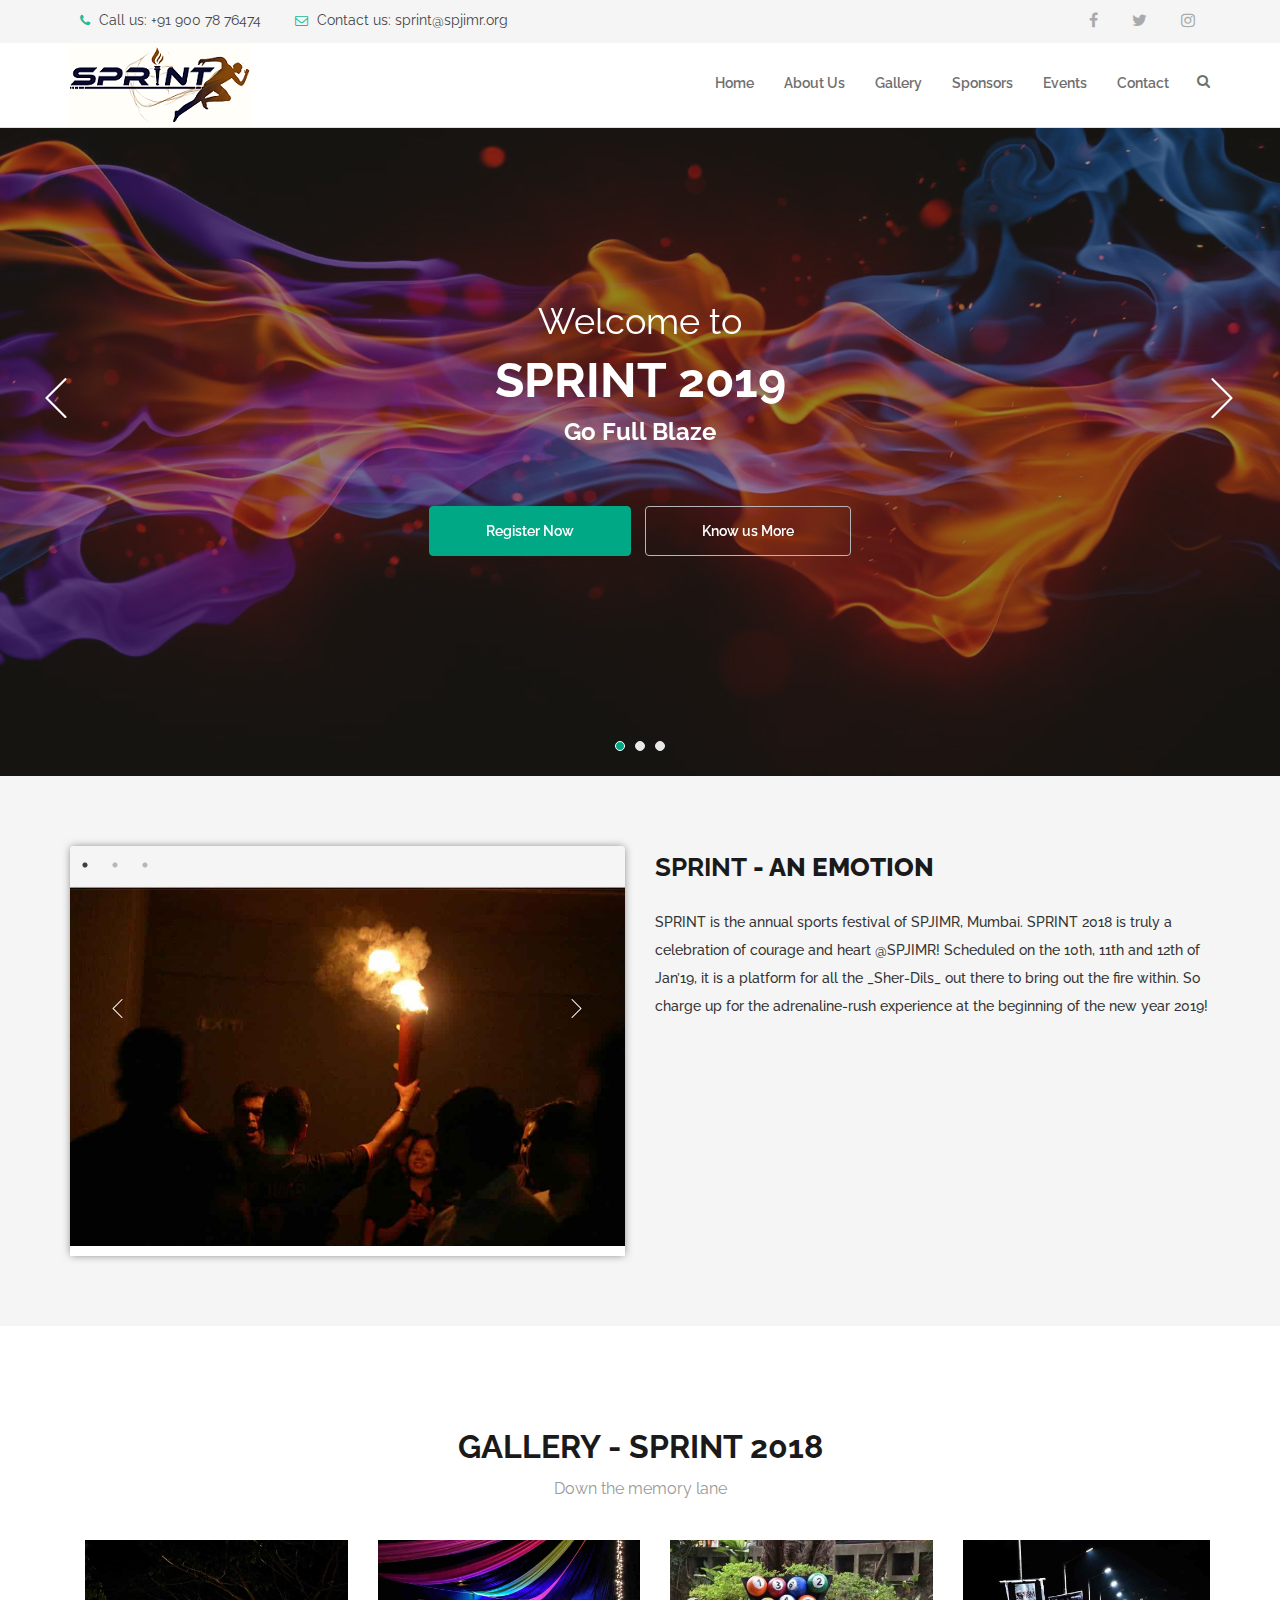
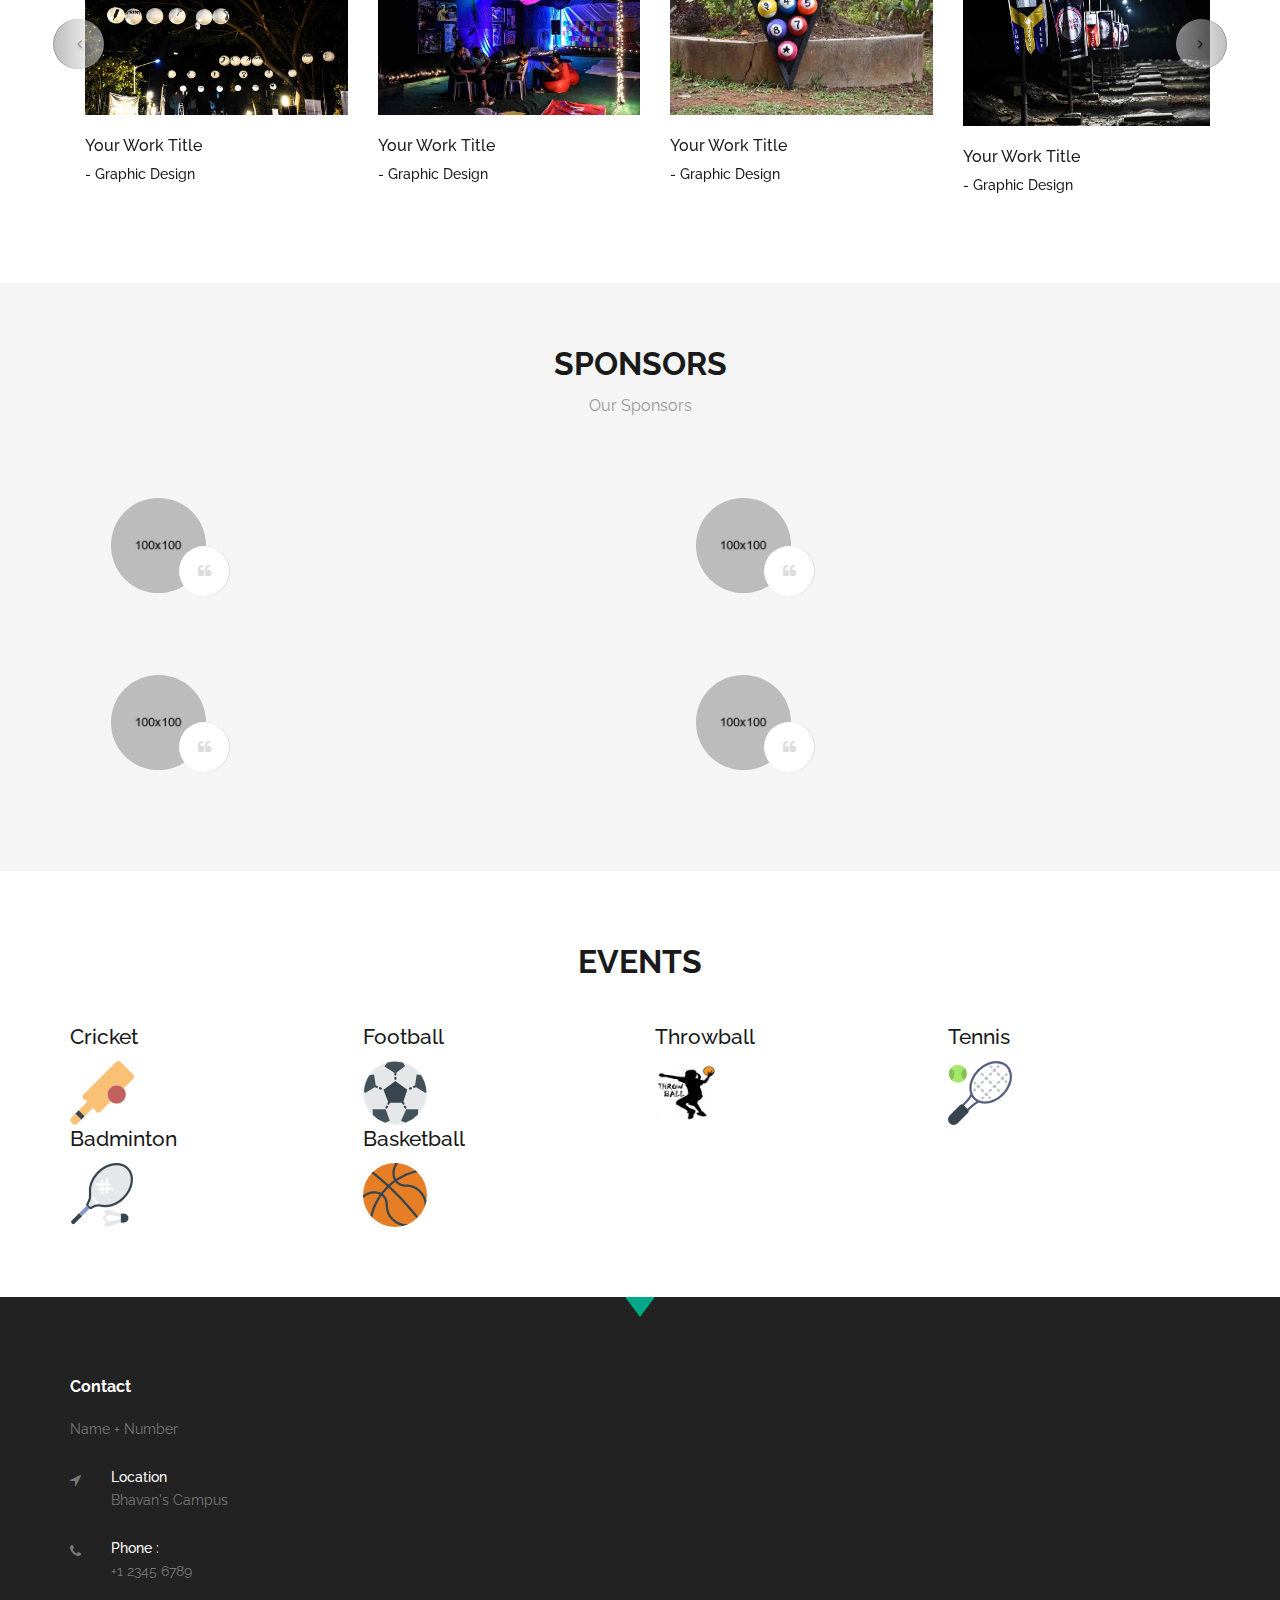
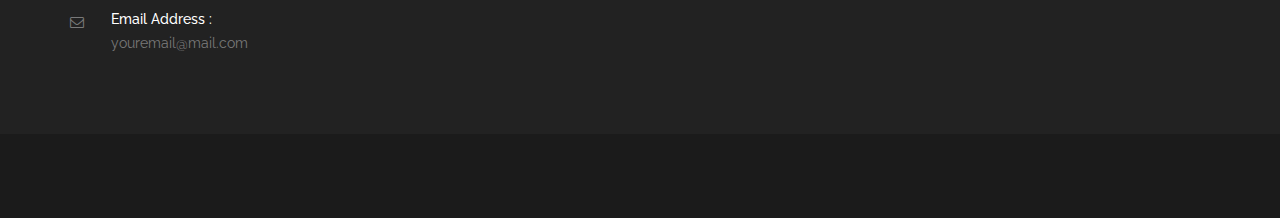
==== index.html @ 4463cad2 "Initial Commit" ====
<!doctype html>
<!--[if lt IE 7]>      <html class="no-js lt-ie9 lt-ie8 lt-ie7" lang=""> <![endif]-->
<!--[if IE 7]>         <html class="no-js lt-ie9 lt-ie8" lang=""> <![endif]-->
<!--[if IE 8]>         <html class="no-js lt-ie9" lang=""> <![endif]-->
<!--[if gt IE 8]><!--> <html class="no-js" lang="en"> <!--<![endif]-->
    <head>
        <meta charset="utf-8">
        <title>SPRINT 2019, SPJIMR Mumbai</title>
        <meta name="description" content="">
        <meta name="viewport" content="width=device-width, initial-scale=1">

        <link rel="icon" type="image/png" href="favicon.ico">

        <!--Google Font link-->
        <link href="https://fonts.googleapis.com/css?family=Raleway:100,100i,200,200i,300,300i,400,400i,500,500i,600,600i,700,700i,800,800i,900,900i" rel="stylesheet">


        <link rel="stylesheet" href="assets/css/slick/slick.css"> 
        <link rel="stylesheet" href="assets/css/slick/slick-theme.css">
        <link rel="stylesheet" href="assets/css/animate.css">
        <link rel="stylesheet" href="assets/css/iconfont.css">
        <link rel="stylesheet" href="assets/css/font-awesome.min.css">
        <link rel="stylesheet" href="assets/css/bootstrap.css">
        <link rel="stylesheet" href="assets/css/magnific-popup.css">
        <link rel="stylesheet" href="assets/css/bootsnav.css">

        <!-- xsslider slider css -->


        <!--<link rel="stylesheet" href="assets/css/xsslider.css">-->




        <!--For Plugins external css-->
        <!--<link rel="stylesheet" href="assets/css/plugins.css" />-->

        <!--Theme custom css -->
        <link rel="stylesheet" href="assets/css/style.css">
        <!--<link rel="stylesheet" href="assets/css/colors/maron.css">-->

        <!--Theme Responsive css-->
        <link rel="stylesheet" href="assets/css/responsive.css" />

        <script src="assets/js/vendor/modernizr-2.8.3-respond-1.4.2.min.js"></script>
    </head>

    <body data-spy="scroll" data-target=".navbar-collapse">


        <!-- Preloader -->
        <div id="loading">
            <div id="loading-center">
                <div id="loading-center-absolute">
                    <div class="object" id="object_one"></div>
                    <div class="object" id="object_two"></div>
                    <div class="object" id="object_three"></div>
                    <div class="object" id="object_four"></div>
                </div>
            </div>
        </div><!--End off Preloader -->


        <div class="culmn">
            <!--Home page style-->


            <nav class="navbar navbar-default bootsnav navbar-fixed">
                <div class="navbar-top bg-grey fix">
                    <div class="container">
                        <div class="row">
                            <div class="col-md-6">
                                <div class="navbar-callus text-left sm-text-center">
                                    <ul class="list-inline">
                                        <li><a href=""><i class="fa fa-phone"></i> Call us: +91 900 78 76474</a></li>
                                        <li><a href=""><i class="fa fa-envelope-o"></i> Contact us: sprint@spjimr.org</a></li>
                                    </ul>
                                </div>
                            </div>
                            <div class="col-md-6">
                                <div class="navbar-socail text-right sm-text-center">
                                    <ul class="list-inline">
                                        <li><a target="_blank" href="https://www.facebook.com/SpjimrSprint/"><i class="fa fa-facebook"></i></a></li>
                                        <li><a target="_blank" href="https://twitter.com/SPrint_SPJIMR"><i class="fa fa-twitter"></i></a></li>
                                        <li><a target="_blank" href="https://www.instagram.com/spjimr_sprint/"><i class="fa fa-instagram"></i></a></li>
                                        <!-- <li><a href=""><i class="fa fa-linkedin"></i></a></li>
                                        <li><a href=""><i class="fa fa-google-plus"></i></a></li>
                                        <li><a href=""><i class="fa fa-behance"></i></a></li>
                                        <li><a href=""><i class="fa fa-dribbble"></i></a></li> -->
                                    </ul>
                                </div>
                            </div>
                        </div>
                    </div>
                </div>

                <!-- Start Top Search -->
                <div class="top-search">
                    <div class="container">
                        <div class="input-group">
                            <span class="input-group-addon"><i class="fa fa-search"></i></span>
                            <input type="text" class="form-control" placeholder="Search">
                            <span class="input-group-addon close-search"><i class="fa fa-times"></i></span>
                        </div>
                    </div>
                </div>
                <!-- End Top Search -->


                <div class="container"> 
                    <div class="attr-nav">
                        <ul>
                            <li class="search"><a href="#"><i class="fa fa-search"></i></a></li>
                        </ul>
                    </div> 

                    <!-- Start Header Navigation -->
                    <div class="navbar-header">
                        <button type="button" class="navbar-toggle" data-toggle="collapse" data-target="#navbar-menu">
                            <i class="fa fa-bars"></i>
                        </button>
                        <!-- <a class="navbar-brand" href="#home"> -->
                        <a href="#home">
                            <!-- <img src="assets/images/logo.png" class="logo" alt=""> -->
                            <!-- SPRINT LOGO GOES HERE -->
                            <img src="assets/images/sprint.png" alt="SPRINT LOGO">
                            <!-- This needs to be made relative - The image size -->
                        </a>

                    </div>
                    <!-- End Header Navigation -->

                    <!-- navbar menu -->
                    <div class="collapse navbar-collapse" id="navbar-menu">
                        <ul class="nav navbar-nav navbar-right">
                            <li><a href="#home">Home</a></li>                    
                            <li><a href="#business">About Us</a></li>
                            <li><a href="#product">Gallery</a></li>
                            <li><a href="#test">Sponsors</a></li>
                            <li><a href="#features">Events</a></li>
                            <li><a href="#contact">Contact</a></li>
                        </ul>
                    </div><!-- /.navbar-collapse -->
                </div> 

            </nav>

            <!--Home Sections-->

            <section id="home" class="home bg-black fix">
                <div class="overlay"></div>
                <div class="container">
                    <div class="row">
                        <div class="main_home text-center">
                            <div class="col-md-12">
                                <div class="hello_slid">
                                    <div class="slid_item">
                                        <div class="home_text ">
                                            <h2 class="text-white">Welcome to</h2>
                                            <h1 class="text-white">SPRINT 2019</h1>
                                            <h3 class="text-white"><strong>Go Full Blaze</strong></h3>
                                        </div>

                                        <div class="home_btns m-top-40">
                                            <a target="_blank" href="https://goo.gl/forms/kYmC3av5JeG4Tbwn2" class="btn btn-primary m-top-20">Register Now</a>
                                            <a href="" class="btn btn-default m-top-20">Know us More</a>
                                        </div>
                                    </div><!-- End off slid item -->
                                    <div class="slid_item">
                                        <div class="home_text ">
                                            <h2 class="text-white">Welcome to</h2>
                                            <h1 class="text-white">SPRINT 2019</h1>
                                            <h3 class="text-white"><strong>Go Full Blaze</strong></h3>
                                        </div>

                                        <div class="home_btns m-top-40">
                                            <a target="_blank" href="https://goo.gl/forms/kYmC3av5JeG4Tbwn2" class="btn btn-primary m-top-20">Register Now</a>
                                            <a href="" class="btn btn-default m-top-20">Know us More</a>
                                        </div>
                                    </div><!-- End off slid item -->
                                    <div class="slid_item">
                                        <div class="home_text ">
                                            <h2 class="text-white">Welcome to</h2>
                                            <h1 class="text-white">SPRINT 2019</h1>
                                            <h3 class="text-white"><strong>Go Full Blaze</strong></h3>
                                        </div>

                                        <div class="home_btns m-top-40">
                                            <a target="_blank" href="https://goo.gl/forms/kYmC3av5JeG4Tbwn2" class="btn btn-primary m-top-20">Register Now</a>
                                            <a href="" class="btn btn-default m-top-20">Know us More</a>
                                        </div>
                                    </div><!-- End off slid item -->
                                </div>
                            </div>

                        </div>


                    </div><!--End off row-->
                </div><!--End off container -->
            </section> <!--End off Home Sections-->

            

            <!--Business Section-->
            <section id="business" class="business bg-grey roomy-70">
                <div class="container">
                    <div class="row">
                        <div class="main_business">
                            <div class="col-md-6">
                                <div class="business_slid">
                                    <div class="slid_shap bg-grey"></div>
                                    <div class="business_items text-center">
                                        <div class="business_item">
                                            <div class="business_img">
                                                <img src="assets/images/img-1.jpg" alt="" />
                                            </div>
                                        </div>

                                        <div class="business_item">
                                            <div class="business_img">
                                                <img src="assets/images/img-2.jpg" alt="" />
                                            </div>
                                        </div>

                                        <div class="business_item">
                                            <div class="business_img">
                                                <img src="assets/images/img-3.jpg" alt="" />
                                            </div>
                                        </div>
                                    </div>
                                </div>
                            </div>
                            
                            <div class="col-md-6">
                                <div class="business_item sm-m-top-50">
                                    <h2 class="text-uppercase"><strong>SPRINT</strong> - an Emotion</h2>
                                    <!-- <ul>
                                        <li><i class="fa fa-arrow-circle-right"></i> Clean & Modern Design</li>
                                        <li><i class="fa  fa-arrow-circle-right"></i> Fully Responsive</li>
                                        <li><i class="fa  fa-arrow-circle-right"></i> Google Fonts</li>
                                    </ul> -->
                                    <h3><p class="m-top-20">SPRINT is the annual sports festival of SPJIMR, Mumbai. SPRINT 2018 is truly a celebration of courage and heart @SPJIMR! Scheduled on the 10th, 11th and 12th of Jan’19, it is a platform for all the _Sher-Dils_ out there to bring out the fire within. So charge up for the adrenaline-rush experience at the beginning of the new year 2019!</p></h3>

                                    <!-- <div class="business_btn">
                                        <a href="" class="btn btn-default m-top-20">Read More</a>
                                        <a href="" class="btn btn-primary m-top-20">Buy Now</a>
                                    </div> -->

                                </div>
                            </div>
                        </div>
                    </div>
                </div>
            </section><!-- End off Business section -->


            <!--product section-->
            <section id="product" class="product">
                <div class="container">
                    <div class="main_product roomy-80">
                        <div class="head_title text-center fix">
                            <h2 class="text-uppercase">GALLERY - SPRINT 2018</h2>
                            <h5>Down the memory lane</h5>
                        </div>

                        <div id="carousel-example-generic" class="carousel slide" data-ride="carousel">
                            <!-- Indicators -->
                            <ol class="carousel-indicators">
                                <li data-target="#carousel-example-generic" data-slide-to="0" class="active"></li>
                                <li data-target="#carousel-example-generic" data-slide-to="1"></li>
                                <li data-target="#carousel-example-generic" data-slide-to="2"></li>
                            </ol>

                            <!-- Wrapper for slides -->
                            <div class="carousel-inner" role="listbox">
                                <div class="item active">
                                    <div class="container">
                                        <div class="row">
                                            <div class="col-sm-3">
                                                <div class="port_item xs-m-top-30">
                                                    <div class="port_img">
                                                        <img src="assets/images/img-4.jpg" alt="" />
                                                        <div class="port_overlay text-center">
                                                            <a href="assets/images/img-4.jpg" class="popup-img">+</a>
                                                        </div>
                                                    </div>
                                                    <div class="port_caption m-top-20">
                                                        <h5>Your Work Title</h5>
                                                        <h6>- Graphic Design</h6>
                                                    </div>
                                                </div>
                                            </div>
                                            <div class="col-sm-3">
                                                <div class="port_item xs-m-top-30">
                                                    <div class="port_img">
                                                        <img src="assets/images/img-5.jpg" alt="" />
                                                        <div class="port_overlay text-center">
                                                            <a href="assets/images/img-5.jpg" class="popup-img">+</a>
                                                        </div>
                                                    </div>
                                                    <div class="port_caption m-top-20">
                                                        <h5>Your Work Title</h5>
                                                        <h6>- Graphic Design</h6>
                                                    </div>
                                                </div>
                                            </div>
                                            <div class="col-sm-3">
                                                <div class="port_item xs-m-top-30">
                                                    <div class="port_img">
                                                        <img src="assets/images/img-6.jpg" alt="" />
                                                        <div class="port_overlay text-center">
                                                            <a href="assets/images/img-6.jpg" class="popup-img">+</a>
                                                        </div>
                                                    </div>
                                                    <div class="port_caption m-top-20">
                                                        <h5>Your Work Title</h5>
                                                        <h6>- Graphic Design</h6>
                                                    </div>
                                                </div>
                                            </div>
                                            <div class="col-sm-3">
                                                <div class="port_item xs-m-top-30">
                                                    <div class="port_img">
                                                        <img src="assets/images/img-7.jpg" alt="" />
                                                        <div class="port_overlay text-center">
                                                            <a href="assets/images/img-7.jpg" class="popup-img">+</a>
                                                        </div>
                                                    </div>
                                                    <div class="port_caption m-top-20">
                                                        <h5>Your Work Title</h5>
                                                        <h6>- Graphic Design</h6>
                                                    </div>
                                                </div>
                                            </div>
                                        </div>
                                    </div>
                                </div>

                                <div class="item">
                                    <div class="container">
                                        <div class="row">
                                            <div class="col-sm-3">
                                                <div class="port_item xs-m-top-30">
                                                    <div class="port_img">
                                                        <img src="assets/images/img-8.jpg" alt="" />
                                                        <div class="port_overlay text-center">
                                                            <a href="assets/images/img-8.jpg" class="popup-img">+</a>
                                                        </div>
                                                    </div>
                                                    <div class="port_caption m-top-20">
                                                        <h5>Your Work Title</h5>
                                                        <h6>- Graphic Design</h6>
                                                    </div>
                                                </div>
                                            </div>
                                            <div class="col-sm-3">
                                                <div class="port_item xs-m-top-30">
                                                    <div class="port_img">
                                                        <img src="assets/images/img-9.jpg" alt="" />
                                                        <div class="port_overlay text-center">
                                                            <a href="assets/images/img-9.jpg" class="popup-img">+</a>
                                                        </div>
                                                    </div>
                                                    <div class="port_caption m-top-20">
                                                        <h5>Your Work Title</h5>
                                                        <h6>- Graphic Design</h6>
                                                    </div>
                                                </div>
                                            </div>
                                            <div class="col-sm-3">
                                                <div class="port_item xs-m-top-30">
                                                    <div class="port_img">
                                                        <img src="assets/images/img-10.jpg" alt="" />
                                                        <div class="port_overlay text-center">
                                                            <a href="assets/images/img-10.jpg" class="popup-img">+</a>
                                                        </div>
                                                    </div>
                                                    <div class="port_caption m-top-20">
                                                        <h5>Your Work Title</h5>
                                                        <h6>- Graphic Design</h6>
                                                    </div>
                                                </div>
                                            </div>
                                            <div class="col-sm-3">
                                                <div class="port_item xs-m-top-30">
                                                    <div class="port_img">
                                                        <img src="assets/images/img-11.jpg" alt="" />
                                                        <div class="port_overlay text-center">
                                                            <a href="assets/images/img-11.jpg" class="popup-img">+</a>
                                                        </div>
                                                    </div>
                                                    <div class="port_caption m-top-20">
                                                        <h5>Your Work Title</h5>
                                                        <h6>- Graphic Design</h6>
                                                    </div>
                                                </div>
                                            </div>
                                        </div>
                                    </div>
                                </div>

                                <div class="item">
                                    <div class="container">
                                        <div class="row">
                                            <div class="col-sm-3">
                                                <div class="port_item xs-m-top-30">
                                                    <div class="port_img">
                                                        <img src="assets/images/img-12.jpg" alt="" />
                                                        <div class="port_overlay text-center">
                                                            <a href="assets/images/img-12.jpg" class="popup-img">+</a>
                                                        </div>
                                                    </div>
                                                    <div class="port_caption m-top-20">
                                                        <h5>Your Work Title</h5>
                                                        <h6>- Graphic Design</h6>
                                                    </div>
                                                </div>
                                            </div>
                                            <div class="col-sm-3">
                                                <div class="port_item xs-m-top-30">
                                                    <div class="port_img">
                                                        <img src="assets/images/img-13.jpg" alt="" />
                                                        <div class="port_overlay text-center">
                                                            <a href="assets/images/img-13.jpg" class="popup-img">+</a>
                                                        </div>
                                                    </div>
                                                    <div class="port_caption m-top-20">
                                                        <h5>Your Work Title</h5>
                                                        <h6>- Graphic Design</h6>
                                                    </div>
                                                </div>
                                            </div>
                                            <div class="col-sm-3">
                                                <div class="port_item xs-m-top-30">
                                                    <div class="port_img">
                                                        <img src="assets/images/img-14.jpg" alt="" />
                                                        <div class="port_overlay text-center">
                                                            <a href="assets/images/img-14.jpg" class="popup-img">+</a>
                                                        </div>
                                                    </div>
                                                    <div class="port_caption m-top-20">
                                                        <h5>Your Work Title</h5>
                                                        <h6>- Graphic Design</h6>
                                                    </div>
                                                </div>
                                            </div>
                                            <div class="col-sm-3">
                                                <div class="port_item xs-m-top-30">
                                                    <div class="port_img">
                                                        <img src="assets/images/img-15.jpg" alt="" />
                                                        <div class="port_overlay text-center">
                                                            <a href="assets/images/img-15.jpg" class="popup-img">+</a>
                                                        </div>
                                                    </div>
                                                    <div class="port_caption m-top-20">
                                                        <h5>Your Work Title</h5>
                                                        <h6>- Graphic Design</h6>
                                                    </div>
                                                </div>
                                            </div>
                                        </div>
                                    </div>
                                </div>

                            </div>

                            <!-- Controls -->
                            <a class="left carousel-control" href="#carousel-example-generic" role="button" data-slide="prev">
                                <i class="fa fa-angle-left" aria-hidden="true"></i>
                                <span class="sr-only">Previous</span>
                            </a>

                            <a class="right carousel-control" href="#carousel-example-generic" role="button" data-slide="next">
                                <i class="fa fa-angle-right" aria-hidden="true"></i>
                                <span class="sr-only">Next</span>
                            </a>
                        </div>
                    </div><!-- End off row -->
                </div><!-- End off container -->
            </section><!-- End off Product section -->



            <!--Test section-->
            <section id="test" class="test bg-grey roomy-60 fix">
                <div class="container">
                    <div class="row">                        
                        <div class="main_test fix">

                            <div class="col-md-12 col-sm-12 col-xs-12">
                                <div class="head_title text-center fix">
                                    <h2 class="text-uppercase">SPONSORS</h2>
                                    <h5>Our Sponsors</h5>
                                </div>
                            </div>

                            <div class="col-md-6">
                                <div class="test_item fix">
                                    <div class="item_img">
                                        <img class="img-circle" src="assets/images/test-img1.jpg" alt="" />
                                        <i class="fa fa-quote-left"></i>
                                    </div>

                                   <!--  <div class="item_text">
                                        <h5>Sarah Smith</h5>
                                        <h6>envato.com</h6>

                                        <p>Natus voluptatum enim quod necessitatibus quis
                                            expedita harum provident eos obcaecati id culpa
                                            corporis molestias.</p>
                                    </div> -->
                                </div>
                            </div>

                            <div class="col-md-6">
                                <div class="test_item fix sm-m-top-30">
                                    <div class="item_img">
                                        <img class="img-circle" src="assets/images/test-img2.jpg" alt="" />
                                        <i class="fa fa-quote-left"></i>
                                    </div>

                                   <!--  <div class="item_text">
                                        <h5>Sarah Smith</h5>
                                        <h6>envato.com</h6>

                                        <p>Natus voluptatum enim quod necessitatibus quis
                                            expedita harum provident eos obcaecati id culpa
                                            corporis molestias.</p>
                                    </div> -->
                                </div>
                            </div>

                            <div class="col-md-6">
                                <div class="test_item fix sm-m-top-30">
                                    <div class="item_img">
                                        <img class="img-circle" src="assets/images/test-img2.jpg" alt="" />
                                        <i class="fa fa-quote-left"></i>
                                    </div>

                                    <!-- <div class="item_text">
                                        <h5>Sarah Smith</h5>
                                        <h6>envato.com</h6>

                                        <p>Natus voluptatum enim quod necessitatibus quis
                                            expedita harum provident eos obcaecati id culpa
                                            corporis molestias.</p>
                                    </div> -->
                                </div>
                            </div>


                            <div class="col-md-6">
                                <div class="test_item fix sm-m-top-30">
                                    <div class="item_img">
                                        <img class="img-circle" src="assets/images/test-img2.jpg" alt="" />
                                        <i class="fa fa-quote-left"></i>
                                    </div>

                                    <!-- <div class="item_text">
                                        <h5>Sarah Smith</h5>
                                        <h6>envato.com</h6>

                                        <p>Natus voluptatum enim quod necessitatibus quis
                                            expedita harum provident eos obcaecati id culpa
                                            corporis molestias.</p>
                                    </div> -->
                                </div>
                            </div>
                        </div>
                    </div>
                </div>
            </section><!-- End off test section -->

            <!--Featured Section-->
            <section id="features" class="features">
                <div class="container">
                    <div class="row">
                        <div class="main_features fix roomy-70">
                            <div class="head_title text-center fix">
                                <h2 class="text-uppercase">EVENTS</h2>
                            </div>
                            <div class="col-md-3">
                                <!-- <div class="features_item sm-m-top-30"> -->
                                   <!--  <div class="f_item_icon">
                                        <i class="fa fa-thumbs-o-up"></i>
                                    </div> -->
                                    <div class="f_item_text">
                                        <h3>Cricket</h3>
                                        <!-- <p>Lorem ipsum dolor sit amet consectetur adipiscing elit pellentesque eleifend
                                            in sit amet mattis volutpat rhoncus.</p> -->
                                            <img src="assets/images/cricket.png" alt="" />
                                    </div>
                                <!-- </div> -->
                            </div>
                            <div class="col-md-3">
                                <!-- <div class="features_item sm-m-top-30"> -->
                                    <!-- <div class="f_item_icon">
                                        <i class="fa fa-tablet"></i>
                                    </div> -->
                                    <div class="f_item_text">
                                        <h3>Football</h3>
                                        <!-- <p>Lorem ipsum dolor sit amet consectetur adipiscing elit pellentesque eleifend
                                            in sit amet mattis volutpat rhoncus.</p> -->
                                            <img src="assets/images/football.png" alt="" />
                                    </div>
                                <!-- </div> -->
                            </div>
                            <div class="col-md-3">
                                <!-- <div class="features_item sm-m-top-30"> -->
                                    <!-- <div class="f_item_icon">
                                        <i class="fa fa-sliders"></i>
                                    </div> -->
                                    <div class="f_item_text">
                                        <h3>Throwball</h3>
                                        <!-- <p>Lorem ipsum dolor sit amet consectetur adipiscing elit pellentesque eleifend
                                            in sit amet mattis volutpat rhoncus.</p> -->
                                            <img height="60" width="60" src="assets/images/throwball.png" alt="" />
                                    </div>
                                <!-- </div> -->
                            </div>
                            <div class="col-md-3">
                                <!-- <div class="features_item sm-m-top-30"> -->
                                    <!-- <div class="f_item_icon">
                                        <i class="fa fa-sliders"></i>
                                    </div> -->
                                    <div class="f_item_text">
                                        <h3>Tennis</h3>
                                        <!-- <p>Lorem ipsum dolor sit amet consectetur adipiscing elit pellentesque eleifend
                                            in sit amet mattis volutpat rhoncus.</p> -->
                                            <img src="assets/images/tennis.png" alt="" />
                                    </div>
                                <!-- </div> -->
                            </div>
                            <div class="col-md-3">
                                <!-- <div class="features_item sm-m-top-30"> -->
                                    <!-- <div class="f_item_icon">
                                        <i class="fa fa-sliders"></i>
                                    </div> -->
                                    <div class="f_item_text">
                                        <h3>Badminton</h3>
                                        <!-- <p>Lorem ipsum dolor sit amet consectetur adipiscing elit pellentesque eleifend
                                            in sit amet mattis volutpat rhoncus.</p> -->
                                            <img src="assets/images/badminton.png" alt="" />
                                    </div>
                                <!-- </div> -->
                            </div>
                            <div class="col-md-3">
                                <!-- <div class="features_item sm-m-top-30"> -->
                                    <!-- <div class="f_item_icon">
                                        <i class="fa fa-sliders"></i>
                                    </div> -->
                                    <div class="f_item_text">
                                        <h3>Basketball</h3>
                                        <!-- <p>Lorem ipsum dolor sit amet consectetur adipiscing elit pellentesque eleifend
                                            in sit amet mattis volutpat rhoncus.</p> -->
                                            <img src="assets/images/basketball.png" alt="" />
                                    </div>
                                <!-- </div> -->
                            </div>
                        </div>
                    </div><!-- End off row -->
                </div><!-- End off container -->
            </section><!-- End off Featured Section-->


            <!--Brand Section-->
           <!--  <section id="brand" class="brand fix roomy-80">
                <div class="container">
                    <div class="row">
                        <div class="main_brand text-center">
                            <div class="col-md-2 col-sm-4 col-xs-6">
                                <div class="brand_item sm-m-top-20">
                                    <img src="assets/images/cricket.png" alt="" />
                                </div>
                            </div>
                            <div class="col-md-2 col-sm-4 col-xs-6">
                                <div class="brand_item sm-m-top-20">
                                    <img src="assets/images/football.png" alt="" />
                                </div>
                            </div>
                            <div class="col-md-2 col-sm-4 col-xs-6">
                                <div class="brand_item sm-m-top-20">
                                    <img src="assets/images/throwball.png" alt="" />
                                </div>
                            </div>
                            <div class="col-md-2 col-sm-4 col-xs-6">
                                <div class="brand_item sm-m-top-20">
                                    <img src="assets/images/tennis.png" alt="" />
                                </div>
                            </div>
                            <div class="col-md-2 col-sm-4 col-xs-6">
                                <div class="brand_item sm-m-top-20">
                                    <img src="assets/images/badminton.png" alt="" />
                                </div>
                            </div>
                            <div class="col-md-2 col-sm-4 col-xs-6">
                                <div class="brand_item sm-m-top-20">
                                    <img src="assets/images/basketball.png" alt="" />
                                </div>
                            </div>
                        </div>
                    </div>
                </div>
            </section> --><!-- End off Brand section -->


            <!--Call to  action section-->
           <!--  <section id="action" class="action bg-primary roomy-40">
                <div class="container">
                    <div class="row">
                        <div class="maine_action">
                            <div class="col-md-8">
                                <div class="action_item text-center">
                                    <h2 class="text-white text-uppercase">Your Promotion Text Will Be Here</h2>
                                </div>
                            </div>
                            <div class="col-md-4">
                                <div class="action_btn text-left sm-text-center">
                                    <a href="" class="btn btn-default">Purchase Now</a>
                                </div>
                            </div>
                        </div>
                    </div>
                </div>
            </section> -->




            <footer id="contact" class="footer action-lage bg-black p-top-80">
                <!--<div class="action-lage"></div>-->
                <div class="container">
                    <div class="row">
                        <div class="widget_area">
                            <div class="col-md-3">
                                <div class="widget_item widget_about">
                                    <h5 class="text-white">Contact</h5>
                                    <p class="m-top-20">Name + Number</p>
                                    <div class="widget_ab_item m-top-30">
                                        <div class="item_icon"><i class="fa fa-location-arrow"></i></div>
                                        <div class="widget_ab_item_text">
                                            <h6 class="text-white">Location</h6>
                                            <p>
                                                Bhavan's Campus</p>
                                        </div>
                                    </div>
                                    <div class="widget_ab_item m-top-30">
                                        <div class="item_icon"><i class="fa fa-phone"></i></div>
                                        <div class="widget_ab_item_text">
                                            <h6 class="text-white">Phone :</h6>
                                            <p>+1 2345 6789</p>
                                        </div>
                                    </div>
                                    <div class="widget_ab_item m-top-30">
                                        <div class="item_icon"><i class="fa fa-envelope-o"></i></div>
                                        <div class="widget_ab_item_text">
                                            <h6 class="text-white">Email Address :</h6>
                                            <p>youremail@mail.com</p>
                                        </div>
                                    </div>
                                </div><!-- End off widget item -->
                            </div><!-- End off col-md-3 -->

                            <!-- <div class="col-md-3">
                                <div class="widget_item widget_latest sm-m-top-50">
                                    <h5 class="text-white">Latest News</h5>
                                    <div class="widget_latst_item m-top-30">
                                        <div class="item_icon"><img src="assets/images/ltst-img-1.jpg" alt="" /></div>
                                        <div class="widget_latst_item_text">
                                            <p>Lorem ipsum dolor sit amet, consectetur</p>
                                            <a href="">21<sup>th</sup> July 2016</a>
                                        </div>
                                    </div>
                                    <div class="widget_latst_item m-top-30">
                                        <div class="item_icon"><img src="assets/images/ltst-img-2.jpg" alt="" /></div>
                                        <div class="widget_latst_item_text">
                                            <p>Lorem ipsum dolor sit amet, consectetur</p>
                                            <a href="">21<sup>th</sup> July 2016</a>
                                        </div>
                                    </div>
                                    <div class="widget_latst_item m-top-30">
                                        <div class="item_icon"><img src="assets/images/ltst-img-3.jpg" alt="" /></div>
                                        <div class="widget_latst_item_text">
                                            <p>Lorem ipsum dolor sit amet, consectetur</p>
                                            <a href="">21<sup>th</sup> July 2016</a>
                                        </div>
                                    </div>
                                </div> End off widget item -->
                            <!-- </div>End off col-md-3 -->

                            <!-- <div class="col-md-3">
                                <div class="widget_item widget_service sm-m-top-50">
                                    <h5 class="text-white">Latest News</h5>
                                    <ul class="m-top-20">
                                        <li class="m-top-20"><a href=""><i class="fa fa-angle-right"></i> Web Design</a></li>
                                        <li class="m-top-20"><a href=""><i class="fa fa-angle-right"></i> User Interface Design</a></li>
                                        <li class="m-top-20"><a href=""><i class="fa fa-angle-right"></i> E- Commerce</a></li>
                                        <li class="m-top-20"><a href=""><i class="fa fa-angle-right"></i> Web Hosting</a></li>
                                        <li class="m-top-20"><a href=""><i class="fa fa-angle-right"></i> Themes</a></li>
                                        <li class="m-top-20"><a href=""><i class="fa fa-angle-right"></i> Support Forums</a></li>
                                    </ul>
                                </div> --><!-- End off widget item -->
                            <!-- </div>End off col-md-3 -->

                            <!-- <div class="col-md-3">
                                <div class="widget_item widget_newsletter sm-m-top-50">
                                    <h5 class="text-white">Newsletter</h5>
                                    <form class="form-inline m-top-30">
                                        <div class="form-group">
                                            <input type="email" class="form-control" placeholder="Enter you Email">
                                            <button type="submit" class="btn text-center"><i class="fa fa-arrow-right"></i></button>
                                        </div>

                                    </form>
                                    <div class="widget_brand m-top-40">
                                        <a href="" class="text-uppercase">Your Logo</a>
                                        <p>Lorem ipsum dolor sit amet consec tetur 
                                            adipiscing elit nulla aliquet pretium nisi in</p>
                                    </div>
                                    <ul class="list-inline m-top-20">
                                        <li>-  <a href=""><i class="fa fa-facebook"></i></a></li>
                                        <li><a href=""><i class="fa fa-twitter"></i></a></li>
                                        <li><a href=""><i class="fa fa-linkedin"></i></a></li>
                                        <li><a href=""><i class="fa fa-google-plus"></i></a></li>
                                        <li><a href=""><i class="fa fa-behance"></i></a></li>
                                        <li><a href=""><i class="fa fa-dribbble"></i></a>  - </li>
                                    </ul>

                                </div> --><!-- End off widget item -->
                            <!-- </div>End off col-md-3 -->
                        </div>
                    </div>
                </div>
                <div class="main_footer fix bg-mega text-center p-top-40 p-bottom-30 m-top-80">
                    <div class="col-md-12">
                        <p class="wow fadeInRight" data-wow-duration="1s">
                            Made with 
                            <i class="fa fa-heart"></i>
                            by 
                            SPRINT 
                            2019. All Rights Reserved
                        </p>
                    </div>
                </div>
            </footer>




        </div>

        <!-- JS includes -->

        <script src="assets/js/vendor/jquery-1.11.2.min.js"></script>
        <script src="assets/js/vendor/bootstrap.min.js"></script>

        <script src="assets/js/owl.carousel.min.js"></script>
        <script src="assets/js/jquery.magnific-popup.js"></script>
        <script src="assets/js/jquery.easing.1.3.js"></script>
        <script src="assets/css/slick/slick.js"></script>
        <script src="assets/css/slick/slick.min.js"></script>
        <script src="assets/js/jquery.collapse.js"></script>
        <script src="assets/js/bootsnav.js"></script>



        <script src="assets/js/plugins.js"></script>
        <script src="assets/js/main.js"></script>

    </body>
</html>
---- assets/css/iconfont.css ----
/*********************************************************************

*  Icon pack: bootstrapThemesCo-icon
*  This Icon pack created by: http://bootstrapthemes.co
*
*  Please keep this disclaimer with my code if you use it. Thanks. :-)
*  Got feedback or questions, ask here:
*  https://github.com/bootstrapthemesco/bootstrapthemes.co/issues

*********************************************************************/

@font-face {
    font-family: 'bootstrapThemesCo-icon';
    src:    url('../fonts/bootstrapThemesCo-icon.eot?dcpptv');
    src:    url('../fonts/bootstrapThemesCo-icon.eot?dcpptv#iefix') format('embedded-opentype'),
        url('../fonts/bootstrapThemesCo-icon.ttf?dcpptv') format('truetype'),
        url('../fonts/bootstrapThemesCo-icon.woff?dcpptv') format('woff'),
        url('../fonts/bootstrapThemesCo-icon.svg?dcpptv#bootstrapThemesCo-icon') format('svg');
    font-weight: normal;
    font-style: normal;
}

.icon {
    /* use !important to prevent issues with browser extensions that change fonts */
    font-family: 'bootstrapThemesCo-icon' !important;
    speak: none;
    font-style: normal;
    font-weight: normal;
    font-variant: normal;
    text-transform: none;
    line-height: 1;

    /* Better Font Rendering =========== */
    -webkit-font-smoothing: antialiased;
    -moz-osx-font-smoothing: grayscale;
}

.icon-agenda:before {
    content: "\eaca";
}
.icon-art:before {
    content: "\eacb";
}
.icon-picture2:before {
    content: "\e827";
}
.icon-bag:before {
    content: "\eacc";
}
.icon-eccommerce:before {
    content: "\eacf";
}
.icon-clock3:before {
    content: "\ead0";
}
.icon-clothes:before {
    content: "\ead1";
}
.icon-commerce-1:before {
    content: "\ead2";
}
.icon-commerce2:before {
    content: "\ead3";
}
.icon-computer2:before {
    content: "\ead4";
}
.icon-crown:before {
    content: "\ead5";
}
.icon-cup:before {
    content: "\ead6";
}
.icon-resturent:before {
    content: "\ead7";
}
.icon-birthday:before {
    content: "\ead8";
}
.icon-drinks:before {
    content: "\ead9";
}
.icon-drinks1:before {
    content: "\eada";
}
.icon-cup1:before {
    content: "\eadb";
}
.icon-pizza1:before {
    content: "\eadc";
}
.icon-bear1:before {
    content: "\eadd";
}
.icon-burger:before {
    content: "\eade";
}
.icon-food-9:before {
    content: "\eadf";
}
.icon-food-10:before {
    content: "\eae0";
}
.icon-food-11:before {
    content: "\eae1";
}
.icon-food-12:before {
    content: "\eae2";
}
.icon-food:before {
    content: "\eae3";
}
.icon-home2:before {
    content: "\eae4";
}
.icon-justice:before {
    content: "\eae5";
}
.icon-light-1:before {
    content: "\eae6";
}
.icon-light:before {
    content: "\eae7";
}
.icon-medical-12:before {
    content: "\eae8";
}
.icon-medical-22:before {
    content: "\eae9";
}
.icon-medical2:before {
    content: "\eaea";
}
.icon-money2:before {
    content: "\eaeb";
}
.icon-mountain:before {
    content: "\eaec";
}
.icon-multimedia-12:before {
    content: "\eaed";
}
.icon-multimedia2:before {
    content: "\eaee";
}
.icon-music-1:before {
    content: "\eaef";
}
.icon-music-2:before {
    content: "\eaf0";
}
.icon-music:before {
    content: "\eaf1";
}
.icon-party-1:before {
    content: "\eaf2";
}
.icon-party:before {
    content: "\eaf3";
}
.icon-people-14:before {
    content: "\eaf4";
}
.icon-people-22:before {
    content: "\eaf5";
}
.icon-people-32:before {
    content: "\eaf6";
}
.icon-people-42:before {
    content: "\eaf7";
}
.icon-people:before {
    content: "\eaf8";
}
.icon-planet:before {
    content: "\eaf9";
}
.icon-present:before {
    content: "\eafa";
}
.icon-restaurant-1:before {
    content: "\eafb";
}
.icon-restaurant2:before {
    content: "\eafc";
}
.icon-science-1:before {
    content: "\eafd";
}
.icon-science:before {
    content: "\eafe";
}
.icon-shapes:before {
    content: "\eaff";
}
.icon-size:before {
    content: "\eb00";
}
.icon-technology-12:before {
    content: "\eb02";
}
.icon-technology-22:before {
    content: "\eb03";
}
.icon-technology:before {
    content: "\eb04";
}
.icon-tool-12:before {
    content: "\eb05";
}
.icon-tool-22:before {
    content: "\eb06";
}
.icon-tool-32:before {
    content: "\eb07";
}
.icon-tool:before {
    content: "\eb08";
}
.icon-typography:before {
    content: "\eb09";
}
.icon-vintage-1:before {
    content: "\eb0a";
}
.icon-vintage-2:before {
    content: "\eb0b";
}
.icon-vintage2:before {
    content: "\eb0c";
}
.icon-wrench:before {
    content: "\eb0d";
}
.icon-bank31:before {
    content: "\e902";
}
.icon-bank45:before {
    content: "\e903";
}
.icon-bank53:before {
    content: "\e904";
}
.icon-bank110:before {
    content: "\e905";
}
.icon-bank111:before {
    content: "\e906";
}
.icon-cards3:before {
    content: "\e907";
}
.icon-bank48:before {
    content: "\e908";
}
.icon-money-6:before {
    content: "\e909";
}
.icon-id19:before {
    content: "\e90a";
}
.icon-cellphone:before {
    content: "\e90b";
}
.icon-money-7:before {
    content: "\e90c";
}
.icon-id-card42:before {
    content: "\e90d";
}
.icon-business-20:before {
    content: "\e90e";
}
.icon-business-17:before {
    content: "\e90f";
}
.icon-money385:before {
    content: "\e910";
}
.icon-debit-card15:before {
    content: "\e911";
}
.icon-credit-card31:before {
    content: "\e912";
}
.icon-business-18:before {
    content: "\e913";
}
.icon-payment-method9:before {
    content: "\e914";
}
.icon-money383:before {
    content: "\e9a3";
}
.icon-cash3:before {
    content: "\e915";
}
.icon-currency43:before {
    content: "\e916";
}
.icon-money-14:before {
    content: "\e917";
}
.icon-money-1:before {
    content: "\e91a";
}
.icon-money389:before {
    content: "\e9a5";
}
.icon-currency31:before {
    content: "\e967";
}
.icon-currency33:before {
    content: "\e968";
}
.icon-dollar-symbol10:before {
    content: "\e972";
}
.icon-business-210:before {
    content: "\eace";
}
.icon-dollar-symbol17:before {
    content: "\e973";
}
.icon-archives:before {
    content: "\e91b";
}
.icon-light-bulb53:before {
    content: "\e991";
}
.icon-money:before {
    content: "\ea64";
}
.icon-paper:before {
    content: "\e91c";
}
.icon-id-card9:before {
    content: "\e91d";
}
.icon-business-5:before {
    content: "\e91e";
}
.icon-business-22:before {
    content: "\e91f";
}
.icon-license:before {
    content: "\e822";
}
.icon-beach:before {
    content: "\e920";
}
.icon-baggage29:before {
    content: "\e921";
}
.icon-bag73:before {
    content: "\e922";
}
.icon-bank24:before {
    content: "\e923";
}
.icon-bank106:before {
    content: "\e925";
}
.icon-business-110:before {
    content: "\eacd";
}
.icon-graphs4:before {
    content: "\e926";
}
.icon-graphic78:before {
    content: "\e929";
}
.icon-line-graphic9:before {
    content: "\e92a";
}
.icon-business-30:before {
    content: "\e92b";
}
.icon-graphic:before {
    content: "\e92c";
}
.icon-business-9:before {
    content: "\e92e";
}
.icon-business-26:before {
    content: "\e931";
}
.icon-stats47:before {
    content: "\e933";
}
.icon-stats42:before {
    content: "\e934";
}
.icon-data56:before {
    content: "\e935";
}
.icon-line-graphic8:before {
    content: "\e936";
}
.icon-business72:before {
    content: "\e937";
}
.icon-monitor:before {
    content: "\e938";
}
.icon-arrow-1:before {
    content: "\e939";
}
.icon-computer:before {
    content: "\e93a";
}
.icon-business-8:before {
    content: "\e93b";
}
.icon-basket36:before {
    content: "\e93f";
}
.icon-bill10:before {
    content: "\e940";
}
.icon-bill13:before {
    content: "\e941";
}
.icon-briefcase30:before {
    content: "\e942";
}
.icon-building112:before {
    content: "\e94a";
}
.icon-building134:before {
    content: "\e94b";
}
.icon-building143:before {
    content: "\e94c";
}
.icon-business15:before {
    content: "\e94d";
}
.icon-business70:before {
    content: "\e94e";
}
.icon-businessman30:before {
    content: "\e94f";
}
.icon-businessman285:before {
    content: "\e950";
}
.icon-butchery:before {
    content: "\e951";
}
.icon-case3:before {
    content: "\e952";
}
.icon-chart6:before {
    content: "\e953";
}
.icon-circular-arrows9:before {
    content: "\e954";
}
.icon-city39:before {
    content: "\e955";
}
.icon-closed3:before {
    content: "\e956";
}
.icon-cloud-storage9:before {
    content: "\e957";
}
.icon-coffee-cup5:before {
    content: "\e958";
}
.icon-cogwheel50:before {
    content: "\e959";
}
.icon-cogwheels16:before {
    content: "\e95a";
}
.icon-coin:before {
    content: "\e95b";
}
.icon-computer-screen50:before {
    content: "\e95c";
}
.icon-computer-screen19:before {
    content: "\e95d";
}
.icon-computer-screen20:before {
    content: "\e95e";
}
.icon-computer-screen22:before {
    content: "\e95f";
}
.icon-credit-card28:before {
    content: "\e960";
}
.icon-computer-screen21:before {
    content: "\e962";
}
.icon-computer-screen49:before {
    content: "\e965";
}
.icon-computering:before {
    content: "\e966";
}
.icon-curriculum4:before {
    content: "\e969";
}
.icon-customer-service8:before {
    content: "\e96a";
}
.icon-cute:before {
    content: "\e96b";
}
.icon-data63:before {
    content: "\e96c";
}
.icon-delivery48:before {
    content: "\e96d";
}
.icon-dessert45:before {
    content: "\e96e";
}
.icon-diamond6:before {
    content: "\e96f";
}
.icon-document286:before {
    content: "\e970";
}
.icon-file273:before {
    content: "\e977";
}
.icon-file294:before {
    content: "\e978";
}
.icon-file322:before {
    content: "\e979";
}
.icon-folder61:before {
    content: "\e97a";
}
.icon-game91:before {
    content: "\e97b";
}
.icon-garbage43:before {
    content: "\e97c";
}
.icon-golden4:before {
    content: "\e97d";
}
.icon-graph36:before {
    content: "\e97e";
}
.icon-graphic75:before {
    content: "\e97f";
}
.icon-group47:before {
    content: "\e980";
}
.icon-handshake5:before {
    content: "\e981";
}
.icon-handshake7:before {
    content: "\e982";
}
.icon-heart388:before {
    content: "\e983";
}
.icon-heart389:before {
    content: "\e984";
}
.icon-heater1:before {
    content: "\e985";
}
.icon-human57:before {
    content: "\e988";
}
.icon-industrial8:before {
    content: "\e989";
}
.icon-industrial20:before {
    content: "\e98a";
}
.icon-industry7:before {
    content: "\e98b";
}
.icon-insect31:before {
    content: "\e98c";
}
.icon-lamp43:before {
    content: "\e98d";
}
.icon-letter124:before {
    content: "\e98e";
}
.icon-money514:before {
    content: "\e9aa";
}
.icon-letters24:before {
    content: "\e98f";
}
.icon-envelope126:before {
    content: "\e975";
}
.icon-check-1:before {
    content: "\ea13";
}
.icon-mail113:before {
    content: "\e998";
}
.icon-levels5:before {
    content: "\e990";
}
.icon-lock133:before {
    content: "\e992";
}
.icon-logistics16:before {
    content: "\e993";
}
.icon-logistics51:before {
    content: "\e994";
}
.icon-loudspeaker30:before {
    content: "\e995";
}
.icon-magnifying-glass66:before {
    content: "\e996";
}
.icon-magnifying-glass86:before {
    content: "\e997";
}
.icon-man78:before {
    content: "\e999";
}
.icon-man523:before {
    content: "\e99a";
}
.icon-managers:before {
    content: "\e99b";
}
.icon-map12:before {
    content: "\e99c";
}
.icon-market13:before {
    content: "\e99d";
}
.icon-men24:before {
    content: "\e99f";
}
.icon-men56:before {
    content: "\e9a0";
}
.icon-milk6:before {
    content: "\e9a1";
}
.icon-money210:before {
    content: "\e9a2";
}
.icon-money409:before {
    content: "\e9a6";
}
.icon-money441:before {
    content: "\e9a8";
}
.icon-money502:before {
    content: "\e9a9";
}
.icon-money386:before {
    content: "\e9a4";
}
.icon-money570:before {
    content: "\e9ab";
}
.icon-multimedia-option25:before {
    content: "\e9ac";
}
.icon-news20:before {
    content: "\e9ad";
}
.icon-notepad23:before {
    content: "\e9ae";
}
.icon-package28:before {
    content: "\e9af";
}
.icon-paperclip1:before {
    content: "\e9b0";
}
.icon-payment-method8:before {
    content: "\e9b1";
}
.icon-pencil157:before {
    content: "\e9b2";
}
.icon-percentage3:before {
    content: "\e9b3";
}
.icon-person256:before {
    content: "\e9b4";
}
.icon-phone34:before {
    content: "\e9b5";
}
.icon-pin139:before {
    content: "\e9b6";
}
.icon-printed3:before {
    content: "\e9b7";
}
.icon-profession10:before {
    content: "\e9b9";
}
.icon-professional4:before {
    content: "\e9ba";
}
.icon-professional5:before {
    content: "\e9bb";
}
.icon-real-estate2:before {
    content: "\e9bc";
}
.icon-save13:before {
    content: "\e9bd";
}
.icon-scarecrow2:before {
    content: "\e9be";
}
.icon-settings18:before {
    content: "\e9bf";
}
.icon-supermarket39:before {
    content: "\e9cf";
}
.icon-supermarket41:before {
    content: "\e9d0";
}
.icon-shopper22:before {
    content: "\e9c2";
}
.icon-shopping-basket8:before {
    content: "\e9c3";
}
.icon-shopping-1:before {
    content: "\ea85";
}
.icon-shopping1:before {
    content: "\e9c4";
}
.icon-shopping2:before {
    content: "\e9c5";
}
.icon-smartphone260:before {
    content: "\e9c6";
}
.icon-spam:before {
    content: "\e9c7";
}
.icon-speech-bubble68:before {
    content: "\e9c8";
}
.icon-speech-bubble142:before {
    content: "\e9c9";
}
.icon-stats56:before {
    content: "\e9cb";
}
.icon-stick-man200:before {
    content: "\e9cc";
}
.icon-shop:before {
    content: "\e9c0";
}
.icon-store19:before {
    content: "\e9cd";
}
.icon-house85:before {
    content: "\e987";
}
.icon-business-10:before {
    content: "\ea02";
}
.icon-suitcase89:before {
    content: "\e9ce";
}
.icon-money421:before {
    content: "\e9a7";
}
.icon-tag20:before {
    content: "\e9d2";
}
.icon-targeting11:before {
    content: "\e9d3";
}
.icon-worker51:before {
    content: "\e9ea";
}
.icon-telemarketer6:before {
    content: "\e9d4";
}
.icon-telemarketer32:before {
    content: "\e9d5";
}
.icon-telephone197:before {
    content: "\e9d6";
}
.icon-telephone208:before {
    content: "\e9d7";
}
.icon-printer13:before {
    content: "\e9b8";
}
.icon-tool294:before {
    content: "\e9d8";
}
.icon-tool724:before {
    content: "\e9d9";
}
.icon-tool800:before {
    content: "\e9da";
}
.icon-tool1074:before {
    content: "\e9db";
}
.icon-transport224:before {
    content: "\e9dc";
}
.icon-transport796:before {
    content: "\e9dd";
}
.icon-transport1088:before {
    content: "\e9de";
}
.icon-transport1089:before {
    content: "\e9df";
}
.icon-triangle25:before {
    content: "\e9e0";
}
.icon-user216:before {
    content: "\e9e1";
}
.icon-vacations2:before {
    content: "\e9e2";
}
.icon-white79:before {
    content: "\e9e4";
}
.icon-winner64:before {
    content: "\e9e5";
}
.icon-woman243:before {
    content: "\e9e6";
}
.icon-worker:before {
    content: "\e9e7";
}
.icon-worker43:before {
    content: "\e9e8";
}
.icon-worker44:before {
    content: "\e9e9";
}
.icon-working15:before {
    content: "\e9eb";
}
.icon-world80:before {
    content: "\e9ec";
}
.icon-arrows-1:before {
    content: "\e9ed";
}
.icon-arrows-2:before {
    content: "\e9ee";
}
.icon-arrows-3:before {
    content: "\e9ef";
}
.icon-arrows:before {
    content: "\e9f0";
}
.icon-avatar:before {
    content: "\e9f1";
}
.icon-ball:before {
    content: "\e9f2";
}
.icon-box:before {
    content: "\e9f3";
}
.icon-boxes:before {
    content: "\e9f4";
}
.icon-building:before {
    content: "\e9f5";
}
.icon-buildings-1:before {
    content: "\e9f6";
}
.icon-buildings-2:before {
    content: "\e9f7";
}
.icon-buildings-3:before {
    content: "\e9f8";
}
.icon-buildings-4:before {
    content: "\e9f9";
}
.icon-buildings-5:before {
    content: "\e9fa";
}
.icon-buildings:before {
    content: "\e9fb";
}
.icon-business-1:before {
    content: "\e9fc";
}
.icon-business-2:before {
    content: "\e9fd";
}
.icon-business-3:before {
    content: "\e9fe";
}
.icon-business-4:before {
    content: "\e9ff";
}
.icon-business-6:before {
    content: "\ea00";
}
.icon-business-7:before {
    content: "\ea01";
}
.icon-business-11:before {
    content: "\ea03";
}
.icon-business-12:before {
    content: "\ea04";
}
.icon-business-13:before {
    content: "\ea05";
}
.icon-business-14:before {
    content: "\ea06";
}
.icon-business-15:before {
    content: "\ea07";
}
.icon-business-19:before {
    content: "\ea08";
}
.icon-business-21:before {
    content: "\ea09";
}
.icon-business-24:before {
    content: "\ea0b";
}
.icon-business-25:before {
    content: "\ea0c";
}
.icon-business-27:before {
    content: "\ea0d";
}
.icon-business-29:before {
    content: "\ea0f";
}
.icon-business-32:before {
    content: "\ea10";
}
.icon-business-33:before {
    content: "\ea11";
}
.icon-business:before {
    content: "\ea12";
}
.icon-check:before {
    content: "\ea14";
}
.icon-circle-4:before {
    content: "\ea15";
}
.icon-circle:before {
    content: "\ea16";
}
.icon-city:before {
    content: "\ea17";
}
.icon-clock-1:before {
    content: "\ea18";
}
.icon-clock:before {
    content: "\ea19";
}
.icon-coins-1:before {
    content: "\ea1a";
}
.icon-coins-2:before {
    content: "\ea1b";
}
.icon-coins-3:before {
    content: "\ea1c";
}
.icon-coins:before {
    content: "\ea1d";
}
.icon-commerce:before {
    content: "\ea1e";
}
.icon-computer-1:before {
    content: "\ea1f";
}
.icon-computer-2:before {
    content: "\ea20";
}
.icon-computer-3:before {
    content: "\ea21";
}
.icon-computer-4:before {
    content: "\ea22";
}
.icon-computer-5:before {
    content: "\ea23";
}
.icon-computer-6:before {
    content: "\ea24";
}
.icon-computer-7:before {
    content: "\ea25";
}
.icon-computer-8:before {
    content: "\ea26";
}
.icon-connection-1:before {
    content: "\ea27";
}
.icon-connection:before {
    content: "\ea29";
}
.icon-construction-1:before {
    content: "\ea2a";
}
.icon-construction-2:before {
    content: "\ea2b";
}
.icon-construction-3:before {
    content: "\ea2c";
}
.icon-construction-4:before {
    content: "\ea2d";
}
.icon-construction-5:before {
    content: "\ea2e";
}
.icon-construction-6:before {
    content: "\ea2f";
}
.icon-construction-7:before {
    content: "\ea30";
}
.icon-construction-8:before {
    content: "\ea31";
}
.icon-construction-9:before {
    content: "\ea32";
}
.icon-construction-10:before {
    content: "\ea33";
}
.icon-construction-11:before {
    content: "\ea34";
}
.icon-construction2:before {
    content: "\ea35";
}
.icon-cut-1:before {
    content: "\ea36";
}
.icon-cut:before {
    content: "\ea37";
}
.icon-database:before {
    content: "\ea38";
}
.icon-farm:before {
    content: "\ea39";
}
.icon-folder:before {
    content: "\ea3a";
}
.icon-game-1:before {
    content: "\ea3b";
}
.icon-game-2:before {
    content: "\ea3c";
}
.icon-game:before {
    content: "\ea3d";
}
.icon-gear:before {
    content: "\ea3e";
}
.icon-gym:before {
    content: "\ea3f";
}
.icon-health:before {
    content: "\ea40";
}
.icon-home-1:before {
    content: "\ea41";
}
.icon-home-2:before {
    content: "\ea42";
}
.icon-home:before {
    content: "\ea43";
}
.icon-interface-1:before {
    content: "\ea44";
}
.icon-interface-2:before {
    content: "\ea45";
}
.icon-interface-3:before {
    content: "\ea46";
}
.icon-interface-4:before {
    content: "\ea47";
}
.icon-interface:before {
    content: "\ea48";
}
.icon-internet:before {
    content: "\ea49";
}
.icon-man-1:before {
    content: "\ea4b";
}
.icon-man-2:before {
    content: "\ea4c";
}
.icon-man-3:before {
    content: "\ea4d";
}
.icon-man:before {
    content: "\ea4e";
}
.icon-market:before {
    content: "\ea4f";
}
.icon-medical-1:before {
    content: "\ea50";
}
.icon-medical-2:before {
    content: "\ea51";
}
.icon-medical-3:before {
    content: "\ea52";
}
.icon-medical-4:before {
    content: "\ea53";
}
.icon-medical-5:before {
    content: "\ea54";
}
.icon-medical-6:before {
    content: "\ea55";
}
.icon-medical-7:before {
    content: "\ea56";
}
.icon-medical-8:before {
    content: "\ea57";
}
.icon-medical-9:before {
    content: "\ea58";
}
.icon-medical:before {
    content: "\ea59";
}
.icon-money-2:before {
    content: "\ea5a";
}
.icon-money-3:before {
    content: "\ea5b";
}
.icon-money-4:before {
    content: "\ea5c";
}
.icon-money-5:before {
    content: "\ea5d";
}
.icon-money-8:before {
    content: "\ea5e";
}
.icon-money-9:before {
    content: "\ea5f";
}
.icon-money-10:before {
    content: "\ea60";
}
.icon-money-11:before {
    content: "\ea61";
}
.icon-money-12:before {
    content: "\ea62";
}
.icon-money-13:before {
    content: "\ea63";
}
.icon-monitor-1:before {
    content: "\ea65";
}
.icon-multimedia-1:before {
    content: "\ea66";
}
.icon-multimedia:before {
    content: "\ea67";
}
.icon-nature-1:before {
    content: "\ea68";
}
.icon-nature-2:before {
    content: "\ea69";
}
.icon-nature-3:before {
    content: "\ea6a";
}
.icon-nature:before {
    content: "\ea6b";
}
.icon-net:before {
    content: "\ea6c";
}
.icon-night:before {
    content: "\ea6d";
}
.icon-notebook:before {
    content: "\ea6e";
}
.icon-people-1:before {
    content: "\ea6f";
}
.icon-people-2:before {
    content: "\ea70";
}
.icon-people-3:before {
    content: "\ea71";
}
.icon-people-4:before {
    content: "\ea72";
}
.icon-people-5:before {
    content: "\ea73";
}
.icon-people-6:before {
    content: "\ea74";
}
.icon-people-7:before {
    content: "\ea75";
}
.icon-people-8:before {
    content: "\ea76";
}
.icon-people-9:before {
    content: "\ea77";
}
.icon-people-10:before {
    content: "\ea78";
}
.icon-people-11:before {
    content: "\ea79";
}
.icon-people-12:before {
    content: "\ea7a";
}
.icon-people-13:before {
    content: "\ea7b";
}
.icon-phone:before {
    content: "\ea7c";
}
.icon-player:before {
    content: "\ea7d";
}
.icon-restaurant:before {
    content: "\ea7e";
}
.icon-river:before {
    content: "\ea7f";
}
.icon-road:before {
    content: "\ea80";
}
.icon-school:before {
    content: "\ea81";
}
.icon-scissors:before {
    content: "\ea82";
}
.icon-shop2:before {
    content: "\ea84";
}
.icon-shopping:before {
    content: "\ea86";
}
.icon-shovel:before {
    content: "\ea87";
}
.icon-sign:before {
    content: "\ea88";
}
.icon-signature:before {
    content: "\ea89";
}
.icon-social-media-1:before {
    content: "\ea8a";
}
.icon-connection-2:before {
    content: "\ea28";
}
.icon-social-media-2:before {
    content: "\ea8b";
}
.icon-social-media-3:before {
    content: "\ea8c";
}
.icon-social-media-4:before {
    content: "\ea8d";
}
.icon-social-media-5:before {
    content: "\ea8e";
}
.icon-social-media-6:before {
    content: "\ea8f";
}
.icon-social-media-7:before {
    content: "\ea90";
}
.icon-social-media-8:before {
    content: "\ea91";
}
.icon-social-media-9:before {
    content: "\ea92";
}
.icon-social-media-10:before {
    content: "\ea93";
}
.icon-link2:before {
    content: "\ea4a";
}
.icon-social-media-11:before {
    content: "\ea94";
}
.icon-social-media-12:before {
    content: "\ea95";
}
.icon-social-media-13:before {
    content: "\ea96";
}
.icon-social-media-14:before {
    content: "\ea97";
}
.icon-social-media-15:before {
    content: "\ea98";
}
.icon-social-media-16:before {
    content: "\ea99";
}
.icon-social-media:before {
    content: "\ea9a";
}
.icon-social:before {
    content: "\ea9b";
}
.icon-sport:before {
    content: "\ea9c";
}
.icon-sports-1:before {
    content: "\ea9d";
}
.icon-sports-2:before {
    content: "\ea9e";
}
.icon-sports-3:before {
    content: "\ea9f";
}
.icon-sports:before {
    content: "\eaa0";
}
.icon-statistics:before {
    content: "\eaa2";
}
.icon-suitcase-1:before {
    content: "\eaa3";
}
.icon-suitcase:before {
    content: "\eaa4";
}
.icon-summer-1:before {
    content: "\eaa5";
}
.icon-summer:before {
    content: "\eaa6";
}
.icon-syringe:before {
    content: "\eaa7";
}
.icon-target:before {
    content: "\eaa8";
}
.icon-technology-1:before {
    content: "\eaa9";
}
.icon-technology-2:before {
    content: "\eaaa";
}
.icon-technology-3:before {
    content: "\eaab";
}
.icon-technology-4:before {
    content: "\eaac";
}
.icon-technology-5:before {
    content: "\eaad";
}
.icon-technology-6:before {
    content: "\eaae";
}
.icon-technology-7:before {
    content: "\eaaf";
}
.icon-technology-8:before {
    content: "\eab0";
}
.icon-technology-9:before {
    content: "\eab1";
}
.icon-technology-10:before {
    content: "\eab2";
}
.icon-technology-11:before {
    content: "\eab3";
}
.icon-tool-1:before {
    content: "\eab4";
}
.icon-tool-2:before {
    content: "\eab5";
}
.icon-tool-3:before {
    content: "\eab6";
}
.icon-tool-4:before {
    content: "\eab7";
}
.icon-tool-5:before {
    content: "\eab8";
}
.icon-tool-6:before {
    content: "\eab9";
}
.icon-tool-7:before {
    content: "\eaba";
}
.icon-tool-8:before {
    content: "\eabb";
}
.icon-transport-1:before {
    content: "\eabc";
}
.icon-transport-2:before {
    content: "\eabd";
}
.icon-transport-3:before {
    content: "\eabe";
}
.icon-transport-4:before {
    content: "\eabf";
}
.icon-transport-5:before {
    content: "\eac0";
}
.icon-construction:before {
    content: "\e841";
}
.icon-transport-6:before {
    content: "\eac1";
}
.icon-transport-7:before {
    content: "\eac2";
}
.icon-transport-8:before {
    content: "\eac3";
}
.icon-transport-9:before {
    content: "\eac4";
}
.icon-transport:before {
    content: "\eac5";
}
.icon-travel:before {
    content: "\eac6";
}
.icon-upload:before {
    content: "\eac7";
}
.icon-vintage:before {
    content: "\eac8";
}
.icon-web:before {
    content: "\eac9";
}
.icon-apartment:before {
    content: "\e801";
}
.icon-magic-wand:before {
    content: "\e803";
}
.icon-trash2:before {
    content: "\e811";
}
.icon-eye:before {
    content: "\e81b";
}
.icon-graduation-hat:before {
    content: "\e821";
}
.icon-shirt:before {
    content: "\e82c";
}
.icon-cart:before {
    content: "\e82e";
}
.icon-map-marker:before {
    content: "\e833";
}
.icon-gift:before {
    content: "\e844";
}
.icon-rocket:before {
    content: "\e84b";
}
.icon-bus2:before {
    content: "\e84d";
}
.icon-car2:before {
    content: "\e84e";
}
.icon-bicycle2:before {
    content: "\e850";
}
.icon-earth:before {
    content: "\e853";
}
.icon-smile:before {
    content: "\e854";
}
.icon-sad2:before {
    content: "\e855";
}
.icon-neutral:before {
    content: "\e856";
}
.icon-smile2:before {
    content: "\eb01";
}
.icon-mustache:before {
    content: "\e857";
}
.icon-link:before {
    content: "\e86b";
}
.icon-unlink:before {
    content: "\e86c";
}
.icon-cross:before {
    content: "\e870";
}
.icon-menu:before {
    content: "\e871";
}
.icon-list:before {
    content: "\e872";
}
.icon-chevron-up:before {
    content: "\e873";
}
.icon-chevron-down:before {
    content: "\e874";
}
.icon-chevron-left:before {
    content: "\e875";
}
.icon-chevron-right:before {
    content: "\e876";
}
.icon-menu-circle:before {
    content: "\e87e";
}
.icon-cross-circle:before {
    content: "\e880";
}
.icon-plus-circle:before {
    content: "\e881";
}
.icon-circle-minus:before {
    content: "\e882";
}
.icon-arrow-up-circle:before {
    content: "\e883";
}
.icon-arrow-down-circle:before {
    content: "\e884";
}
.icon-arrow-left-circle:before {
    content: "\e885";
}
.icon-arrow-right-circle:before {
    content: "\e886";
}
.icon-chevron-up-circle:before {
    content: "\e887";
}
.icon-chevron-down-circle:before {
    content: "\e888";
}
.icon-chevron-left-circle:before {
    content: "\e889";
}
.icon-chevron-right-circle:before {
    content: "\e88a";
}
.icon-vplay:before {
    content: "\e900";
}
.icon-newsletter:before {
    content: "\e901";
}
.icon-star2:before {
    content: "\e814";
}
.icon-star-half2:before {
    content: "\e815";
}
.icon-star-empty:before {
    content: "\e816";
}
.icon-flag3:before {
    content: "\e817";
}
.icon-enter:before {
    content: "\e81f";
}
.icon-exit:before {
    content: "\e820";
}
.icon-heart-pulse:before {
    content: "\e840";
}
.icon-wheelchair:before {
    content: "\e851";
}
.icon-select:before {
    content: "\e852";
}
.icon-alarm:before {
    content: "\e858";
}
.icon-bullhorn:before {
    content: "\e859";
}
.icon-volume-high:before {
    content: "\e85a";
}
.icon-volume-medium:before {
    content: "\e85b";
}
.icon-volume-low:before {
    content: "\e85c";
}
.icon-volume:before {
    content: "\e85d";
}
.icon-mic2:before {
    content: "\e85e";
}
.icon-hourglass:before {
    content: "\e85f";
}
.icon-undo:before {
    content: "\e860";
}
.icon-redo:before {
    content: "\e861";
}
.icon-sync:before {
    content: "\e862";
}
.icon-history:before {
    content: "\e863";
}
.icon-clock2:before {
    content: "\e864";
}
.icon-bug:before {
    content: "\e869";
}
.icon-magnifier:before {
    content: "\e86f";
}
.icon-move:before {
    content: "\e87b";
}
.icon-warning:before {
    content: "\e87c";
}
.icon-question-circle:before {
    content: "\e87d";
}
.icon-crop:before {
    content: "\e88b";
}
.icon-frame-expand:before {
    content: "\e88c";
}
.icon-frame-contract:before {
    content: "\e88d";
}
.icon-layers2:before {
    content: "\e88e";
}
.icon-text-format:before {
    content: "\e890";
}
.icon-text-size:before {
    content: "\e892";
}
.icon-italic:before {
    content: "\e894";
}
.icon-underline:before {
    content: "\e895";
}
.icon-strikethrough:before {
    content: "\e896";
}
.icon-highlight:before {
    content: "\e897";
}
.icon-text-align-left:before {
    content: "\e898";
}
.icon-text-align-center:before {
    content: "\e899";
}
.icon-text-align-right:before {
    content: "\e89a";
}
.icon-text-align-justify:before {
    content: "\e89b";
}
.icon-line-spacing:before {
    content: "\e89c";
}
.icon-indent-increase:before {
    content: "\e89d";
}
.icon-indent-decrease:before {
    content: "\e89e";
}
.icon-page-break:before {
    content: "\e8a2";
}
.icon-hand:before {
    content: "\e8a5";
}
.icon-pointer-up:before {
    content: "\e8a6";
}
.icon-pointer-right:before {
    content: "\e8a7";
}
.icon-pointer-down:before {
    content: "\e8a8";
}
.icon-pointer-left:before {
    content: "\e8a9";
}
.icon-thumbs-up:before {
    content: "\e86d";
}
.icon-thumbs-down:before {
    content: "\e86e";
}
.icon-wine:before {
    content: "\e043";
}
.icon-mobile2:before {
    content: "\e000";
}
.icon-laptop2:before {
    content: "\e001";
}
.icon-desktop2:before {
    content: "\e002";
}
.icon-tablet2:before {
    content: "\e003";
}
.icon-phone2:before {
    content: "\e004";
}
.icon-adjustments:before {
    content: "\e01d";
}
.icon-map2:before {
    content: "\e025";
}
.icon-telescope:before {
    content: "\e02a";
}
.icon-tools:before {
    content: "\e033";
}
.icon-tools-2:before {
    content: "\e034";
}
.icon-scissors2:before {
    content: "\e035";
}
.icon-genius:before {
    content: "\e046";
}
.icon-chat:before {
    content: "\e049";
}
.icon-heart2:before {
    content: "\e04a";
}
---- assets/css/bootsnav.css ----
/* ==============================================================

Template name : Bootsnav - Multi Purpose Header
Categorie : Bootstrap Menu in CSS
Author : adamnurdin01
Version : v.1.1
Created : 2016-06-02
Last update : 2016-06-11

============================================================== */

/* MEGAMENU STYLE
=================================*/
nav.bootsnav .dropdown.megamenu-fw {
    position: static;
}

nav.bootsnav .container {
    position: relative;
}

nav.bootsnav .megamenu-fw .dropdown-menu {
    left: auto;
}

nav.bootsnav .megamenu-content {
    padding: 15px;
    width: 100% !important;
}

nav.bootsnav .megamenu-content .title{
    margin-top: 0;
}

nav.bootsnav .dropdown.megamenu-fw .dropdown-menu {
    left: 0;
    right: 0;
}

/* Navbar
=================================*/
nav.navbar.bootsnav{
    margin-bottom: 0;
    -moz-border-radius: 0px;
    -webkit-border-radius: 0px;
    -o-border-radius: 0px;
    border-radius: 0px;
    background-color: #fff;
    border: none;
    border-bottom: solid 1px #e0e0e0;
    z-index: 9;
}

nav.navbar.bootsnav ul.nav > li > a{
    color: #6f6f6f;
    background-color: transparent !important;
}

nav.navbar.bootsnav ul.nav li.megamenu-fw > a:hover,
nav.navbar.bootsnav ul.nav li.megamenu-fw > a:focus,
nav.navbar.bootsnav ul.nav li.active > a:hover,
nav.navbar.bootsnav ul.nav li.active > a:focus,
nav.navbar.bootsnav ul.nav li.active > a{
    background-color: transparent;
}

nav.navbar.bootsnav .navbar-toggle{
    background-color: #fff !important;
    border: none;
    padding: 0;
    font-size: 18px;
    position: relative;
    top: 5px;
}

nav.navbar.bootsnav ul.nav .dropdown-menu .dropdown-menu{
    top: 0;
    left: 100%;
}

nav.navbar.bootsnav ul.nav ul.dropdown-menu > li > a{
    white-space:normal;
}


ul.menu-col{
    padding: 0;
    margin: 0;
    list-style: none;
}

ul.menu-col li a{
    color: #6f6f6f;
}

ul.menu-col li a:hover,
ul.menu-col li a:focus{
    text-decoration: none;
}

/* Navbar Full
=================================*/
nav.bootsnav.navbar-full{
    padding-bottom: 10px;
    padding-top: 10px;
}

nav.bootsnav.navbar-full .navbar-header{
    display: block;
    width: 100%;
}

nav.bootsnav.navbar-full .navbar-toggle{
    display: inline-block;
    margin-right: 0;
    position: relative;
    top: 0;
    font-size: 30px;
    -webkit-transition: all 1s ease-in-out;
	-moz-transition: all 1s ease-in-out;
	-o-transition: all 1s ease-in-out;
	-ms-transition: all 1s ease-in-out;
	transition: all 1s ease-in-out;
}

nav.bootsnav.navbar-full .navbar-collapse{
    position: fixed;
    width: 100%;
    height: 100% !important;
    top: 0;
    left: 0;
    padding: 0;
    display: none !important;
    z-index: 9;
}

nav.bootsnav.navbar-full .navbar-collapse.in{
    display: block !important;
}

nav.bootsnav.navbar-full .navbar-collapse .nav-full{
    overflow: auto;
}

nav.bootsnav.navbar-full .navbar-collapse .wrap-full-menu{
    display: table-cell;
    vertical-align: middle;
    background-color: #fff;
    overflow: auto;
}

nav.bootsnav.navbar-full .navbar-collapse .nav-full::-webkit-scrollbar {
    width: 0;
}

nav.bootsnav.navbar-full .navbar-collapse .nav-full::-moz-scrollbar {
    width: 0;
}

nav.bootsnav.navbar-full .navbar-collapse .nav-full::-ms-scrollbar {
    width: 0;
}

nav.bootsnav.navbar-full .navbar-collapse .nav-full::-o-scrollbar {
    width: 0;
}


nav.bootsnav.navbar-full .navbar-collapse ul.nav{
    display: block;
    width: 100%;
    overflow: auto;
}

nav.bootsnav.navbar-full .navbar-collapse ul.nav a:hover,
nav.bootsnav.navbar-full .navbar-collapse ul.nav a:focus,
nav.bootsnav.navbar-full .navbar-collapse ul.nav a{
    background-color: transparent;
}

nav.bootsnav.navbar-full .navbar-collapse ul.nav > li{
    float: none;
    display: block;
    text-align: center;
}

nav.bootsnav.navbar-full .navbar-collapse ul.nav > li > a{
    display: table;
    margin: auto;
    text-transform: uppercase;
    font-weight: bold;
    letter-spacing: 2px;
    font-size: 24px;
    padding: 10px 15px;
}

li.close-full-menu > a{
    padding-top: 0px !important;
    padding-bottom: 0px !important;
}

li.close-full-menu{
    padding-top: 30px !important;
    padding-bottom: 30px !important;
}

/* Atribute Navigation
=================================*/
.attr-nav{
    float: right;
    display: inline-block;
    margin-left: 13px;
    margin-right: -15px;
}

.attr-nav > ul{
    padding: 0;
    margin: 0 0 -7px 0;
    list-style: none;
    display: inline-block;
}

.attr-nav > ul > li{
    float: left;
    display: block;
}

.attr-nav > ul > li > a{
    color: #6f6f6f;
    display: block;
    padding: 28px 15px;
    position: relative;
}

.attr-nav > ul > li > a span.badge{
    position: absolute;
    top: 50%;
    margin-top: -15px;
    right: 5px;
    font-size: 10px;
    padding: 0;
    width: 15px;
    height: 15px;
    padding-top: 2px;
}

.attr-nav > ul > li.dropdown ul.dropdown-menu{
    -moz-border-radius: 0px;
    -webkit-border-radius: 0px;
    -o-border-radius: 0px;
    border-radius: 0px;
    -moz-box-shadow: 0px 0px 0px;
    -webkit-box-shadow: 0px 0px 0px;
    -o-box-shadow: 0px 0px 0px;
    box-shadow: 0px 0px 0px;
    border: solid 1px #e0e0e0;
}

ul.cart-list{
    padding: 0 !important;
    width: 250px !important;
}

ul.cart-list > li{
    position: relative;
    border-bottom: solid 1px #efefef;
    padding: 15px 15px 23px 15px !important;
}

ul.cart-list > li > a.photo{
    padding: 0 !important;
    margin-right: 15px;
    float: left;
    display: block;
    width: 50px;
    height: 50px;
    left: 15px;
    top: 15px;
}

ul.cart-list > li img{
    width: 50px;
    height: 50px;
    border: solid 1px #efefef;
}

ul.cart-list > li > h6{
    margin: 0;
}

ul.cart-list > li > h6 > a.photo{
    padding: 0 !important;
    display: block;
}

ul.cart-list > li > p{
    margin-bottom: 0;
}

ul.cart-list > li.total{
    background-color: #f5f5f5;
    padding-bottom: 15px !important;
}

ul.cart-list > li.total > .btn{
    display: inline-block;
    border-bottom: solid 1px #efefef !important;
}

ul.cart-list > li .price{
    font-weight: bold;
}

ul.cart-list > li.total > span{
    padding-top: 8px;
}

/* Top Search
=================================*/
.top-search{
    background-color: #333;
    padding: 10px 0;
    display: none;
}

.top-search input.form-control{
    background-color: transparent;
    border: none;
    -moz-box-shadow: 0px 0px 0px;
    -webkit-box-shadow: 0px 0px 0px;
    -o-box-shadow: 0px 0px 0px;
    box-shadow: 0px 0px 0px;
    color: #fff;
    height: 40px;
    padding: 0 15px;
}

.top-search .input-group-addon{
    background-color: transparent;
    border: none;
    color: #fff;
    padding-left: 0;
    padding-right: 0;
}

.top-search .input-group-addon.close-search{
    cursor: pointer;
}

/* Side Menu
=================================*/
body{
    -webkit-transition: all 0.3s ease-in-out;
	-moz-transition: all 0.3s ease-in-out;
	-o-transition: all 0.3s ease-in-out;
	-ms-transition: all 0.3s ease-in-out;
	transition: all 0.3s ease-in-out;
}

body.on-side{
    margin-left: -280px;
}

.side{
    position: fixed;
    overflow-y: auto;
    top: 0;
    right: -280px;
    width: 280px;
    padding: 25px 30px;
    height: 100%;
    display: block;
    background-color: #333;
    -webkit-transition: all 0.3s ease-in-out;
	-moz-transition: all 0.3s ease-in-out;
	-o-transition: all 0.3s ease-in-out;
	-ms-transition: all 0.3s ease-in-out;
	transition: all 0.3s ease-in-out;
    z-index: 9;
}

.side.on{
    right: 0;
}

.side .close-side{
    float: right;
    color: #fff;
    position: relative;
    z-index: 2;
    font-size: 16px;
}

.side .widget{
    position: relative;
    z-index: 1;
    margin-bottom: 25px;
}

.side .widget .title{
    color: #fff;
    margin-bottom: 15px;
}

.side .widget ul.link{
    padding: 0;
    margin: 0;
    list-style: none;
}

.side .widget ul.link li a{
    color: #9f9f9f;
    letter-spacing: 1px;
}

.side .widget ul.link li a:focus,
.side .widget ul.link li a:hover{
    color: #fff;
    text-decoration: none;
}

/* Share
=================================*/
nav.navbar.bootsnav .share{
    padding: 0 30px;
    margin-bottom: 30px;
}

nav.navbar.bootsnav .share ul{
    display: inline-block;
    padding: 0;
    margin: 0 0 -7px 0;
    list-style: none;
}

nav.navbar.bootsnav .share ul > li{
    float: left;
    display: block;
    margin-right: 5px;
}

nav.navbar.bootsnav .share ul > li > a{
    display: table-cell;
    vertical-align: middle;
    text-align: center;
    width: 35px;
    height: 35px;
    -moz-border-radius: 50%;
    -webkit-border-radius: 50%;
    -o-border-radius: 50%;
    border-radius: 50%;
    background-color: #cfcfcf;
    color: #fff;
}

/* Transparent
=================================*/
nav.navbar.bootsnav.navbar-fixed{
    position: fixed;
    display: block;
    width: 100%;
}

nav.navbar.bootsnav.no-background{
    -webkit-transition: all 1s ease-in-out;
	-moz-transition: all 1s ease-in-out;
	-o-transition: all 1s ease-in-out;
	-ms-transition: all 1s ease-in-out;
	transition: all 1s ease-in-out;
}

/* Navbar Sticky
=================================*/
.wrap-sticky{
    position: relative;
    -webkit-transition: all 0.3s ease-in-out;
	-moz-transition: all 0.3s ease-in-out;
	-o-transition: all 0.3s ease-in-out;
	-ms-transition: all 0.3s ease-in-out;
	transition: all 0.3s ease-in-out;
}

.wrap-sticky nav.navbar.bootsnav{
    position: absolute;
    width: 100%;
    left: 0;
    top: 0;
}

.wrap-sticky nav.navbar.bootsnav.sticked{
    position: fixed;
    -webkit-transition: all 0.2s ease-in-out;
	-moz-transition: all 0.2s ease-in-out;
	-o-transition: all 0.2s ease-in-out;
	-ms-transition: all 0.2s ease-in-out;
	transition: all 0.2s ease-in-out;
}

body.on-side .wrap-sticky nav.navbar.bootsnav.sticked{
    left: -280px;
}

/* Navbar Responsive
=================================*/
@media (min-width: 1024px) and (max-width:1400px) {
    body.wrap-nav-sidebar .wrapper .container{
        width: 100%;
        padding-left: 30px;
        padding-right: 30px;
    }
}

@media (min-width: 1024px) {
    /* General Navbar
    =================================*/
    nav.navbar.bootsnav ul.nav .dropdown-menu .dropdown-menu{
        margin-top: -2px;
    }

    nav.navbar.bootsnav ul.nav.navbar-right .dropdown-menu .dropdown-menu{
        left: -200px;
    }
    
    nav.navbar.bootsnav ul.nav > li > a{
        padding: 30px 15px;
        font-weight: 600;
    }
    
    nav.navbar.bootsnav ul.nav > li.dropdown > a.dropdown-toggle:after{
        font-family: 'FontAwesome';
        content: "\f0d7";
        margin-left: 5px;
        margin-top: 2px;
    }
    
    nav.navbar.bootsnav li.dropdown ul.dropdown-menu{
        -moz-box-shadow: 0px 0px 0px;
        -webkit-box-shadow: 0px 0px 0px;
        -o-box-shadow: 0px 0px 0px;
        box-shadow: 0px 0px 0px;
        -moz-border-radius: 0px;
        -webkit-border-radius: 0px;
        -o-border-radius: 0px;
        border-radius: 0px;
        padding: 0;
        width: 200px;
        background: #fff;
        border: solid 1px #e0e0e0;
        border-top: solid 5px;
    }
    
    nav.navbar.bootsnav li.dropdown ul.dropdown-menu > li a:hover,
    nav.navbar.bootsnav li.dropdown ul.dropdown-menu > li a:hover{
        background-color: transparent;
    }
    
    nav.navbar.bootsnav li.dropdown ul.dropdown-menu > li > a{
        padding: 10px 15px;
        border-bottom: solid 1px #eee;
        color: #6f6f6f;
    }
    
    nav.navbar.bootsnav li.dropdown ul.dropdown-menu > li:last-child > a{
        border-bottom: none;
    }
    
    nav.navbar.bootsnav ul.navbar-right li.dropdown ul.dropdown-menu li a{
        text-align: right;
    }
    
    nav.navbar.bootsnav li.dropdown ul.dropdown-menu li.dropdown > a.dropdown-toggle:before{
        font-family: 'FontAwesome';
        float: right;
        content: "\f105";
        margin-top: 0;
    }
    
    nav.navbar.bootsnav ul.navbar-right li.dropdown ul.dropdown-menu li.dropdown > a.dropdown-toggle:before{
        font-family: 'FontAwesome';
        float: left;
        content: "\f104";
        margin-top: 0;
    }
    
    nav.navbar.bootsnav li.dropdown ul.dropdown-menu ul.dropdown-menu{
        top: -3px;
    }
    
    nav.navbar.bootsnav ul.dropdown-menu.megamenu-content{
        padding: 0 15px !important;
    }
    
    nav.navbar.bootsnav ul.dropdown-menu.megamenu-content > li{
       padding: 25px 0 20px;
    }
    
    nav.navbar.bootsnav ul.dropdown-menu.megamenu-content.tabbed{
        padding: 0;
    }
    
    nav.navbar.bootsnav ul.dropdown-menu.megamenu-content.tabbed > li{
        padding: 0;
    }
    
    nav.navbar.bootsnav ul.dropdown-menu.megamenu-content .col-menu{
        padding: 0 30px;
        margin: 0 -0.5px;
        border-left: solid 1px #f0f0f0;
        border-right: solid 1px #f0f0f0;
    }
    
    nav.navbar.bootsnav ul.dropdown-menu.megamenu-content .col-menu:first-child{
        border-left: none;
    }
    
    nav.navbar.bootsnav ul.dropdown-menu.megamenu-content .col-menu:last-child{
        border-right: none;
    }
    
    nav.navbar.bootsnav ul.dropdown-menu.megamenu-content .content{
        display: none;
    }
    
    nav.navbar.bootsnav ul.dropdown-menu.megamenu-content .content ul.menu-col li a{
        text-align: left;
        padding: 5px 0;
        display: block;
        width: 100%;
        margin-bottom: 0;
        border-bottom: none;
        color: #6f6f6f;
    }
    
    nav.navbar.bootsnav.on ul.dropdown-menu.megamenu-content .content{
        display: block !important;
        height: auto !important;
    }
    
    /* Navbar Transparent
    =================================*/  
    nav.navbar.bootsnav.no-background{
        background-color: transparent;
        border: none;
    }
    
    nav.navbar.bootsnav.navbar-transparent .attr-nav{
        padding-left: 15px;
        margin-left: 30px;
    }
    
    nav.navbar.bootsnav.navbar-transparent.white{
        background-color: rgba(255,255,255,0.3);
        border-bottom: solid 1px #bbb;
    }
    
    nav.navbar.navbar-inverse.bootsnav.navbar-transparent.dark,
    nav.navbar.bootsnav.navbar-transparent.dark{
        background-color: rgba(0,0,0,0.3);
        border-bottom: solid 1px #555;
    }
    
    nav.navbar.bootsnav.navbar-transparent.white .attr-nav{
        border-left: solid 1px #bbb;
    }
    
    nav.navbar.navbar-inverse.bootsnav.navbar-transparent.dark .attr-nav,
    nav.navbar.bootsnav.navbar-transparent.dark .attr-nav{
        border-left: solid 1px #555;
    }
    
    nav.navbar.bootsnav.no-background.white .attr-nav > ul > li > a,
    nav.navbar.bootsnav.navbar-transparent.white .attr-nav > ul > li > a,
    nav.navbar.bootsnav.navbar-transparent.white ul.nav > li > a,
    nav.navbar.bootsnav.no-background.white ul.nav > li > a{
        color: #e1e1e1;
    }
    
    nav.navbar.bootsnav.navbar-transparent.dark .attr-nav > ul > li > a,
    nav.navbar.bootsnav.navbar-transparent.dark ul.nav > li > a{
        color: #eee;
    }
    
    nav.navbar.bootsnav.navbar-fixed.navbar-transparent .logo-scrolled,
    nav.navbar.bootsnav.navbar-fixed.no-background .logo-scrolled{
        display: none;
    }

    nav.navbar.bootsnav.navbar-fixed.navbar-transparent .logo-display,
    nav.navbar.bootsnav.navbar-fixed.no-background .logo-display{
        display: block;
    }

    nav.navbar.bootsnav.navbar-fixed .logo-display{
        display: none;
    }

    nav.navbar.bootsnav.navbar-fixed .logo-scrolled{
        display: block;
    }
    
    /* Atribute Navigation
    =================================*/    
    .attr-nav > ul > li.dropdown ul.dropdown-menu{
        margin-top: 0;
        margin-left: 55px;
        width: 250px;
        left: -250px;
    }
    
    /* Menu Center
    =================================*/
    nav.navbar.bootsnav.menu-center .container{
        position: relative;
    }
    
    nav.navbar.bootsnav.menu-center ul.nav.navbar-center{
        float:none;
        margin: 0 auto;
        display: table;
        table-layout: fixed;
    }
    
    nav.navbar.bootsnav.menu-center .navbar-header,
    nav.navbar.bootsnav.menu-center .attr-nav{
        position: absolute;
    }
    
    nav.navbar.bootsnav.menu-center .attr-nav{
        right: 15px;
    }
    
    /* Navbar Brand top
    =================================*/
    nav.bootsnav.navbar-brand-top .navbar-header{
        display: block;
        width: 100%;
        text-align: center;
    }
    
    nav.bootsnav.navbar-brand-top ul.nav > li.dropdown > ul.dropdown-menu{
        margin-top: 2px;
    }
    
    nav.bootsnav.navbar-brand-top ul.nav > li.dropdown.megamenu-fw > ul.dropdown-menu{
        margin-top: 0;
    }
    
    nav.bootsnav.navbar-brand-top .navbar-header .navbar-brand{
        display: inline-block;
        float: none;
        margin: 0;
    }
    
    nav.bootsnav.navbar-brand-top .navbar-collapse{
        text-align: center;
    }
    
    nav.bootsnav.navbar-brand-top ul.nav{
        display: inline-block;
        float: none;
        margin: 0 0 -5px 0;
    }
    
    /* Navbar Center
    =================================*/
    nav.bootsnav.brand-center .navbar-header{
        display: block;
        width: 100%;
        position: absolute;
        text-align: center;
        top: 0;
        left: 0;
    }
    
    nav.bootsnav.brand-center .navbar-brand{
        display: inline-block;
        float: none;
    }
    
    nav.bootsnav.brand-center .navbar-collapse{
        text-align: center;
        display: inline-block;
        padding-left: 0;
        padding-right: 0;
    }
    
    nav.bootsnav.brand-center ul.nav > li.dropdown > ul.dropdown-menu{
        margin-top: 2px;
    }
    
    nav.bootsnav.brand-center ul.nav > li.dropdown.megamenu-fw > ul.dropdown-menu{
        margin-top: 0;
    }
    
    nav.bootsnav.brand-center .navbar-collapse .col-half{
        width: 50%;
        float: left;
        display: block;
    }
    
    nav.bootsnav.brand-center .navbar-collapse .col-half.left{
        text-align: right;
        padding-right: 100px;
    }
    
    nav.bootsnav.brand-center .navbar-collapse .col-half.right{
        text-align: left;
        padding-left: 100px;
    }
    
    nav.bootsnav.brand-center ul.nav{
        float: none !important;
        margin-bottom: -5px !important;
        display: inline-block !important;
    }
    
    nav.bootsnav.brand-center ul.nav.navbar-right{
        margin: 0;
    }
    
    nav.bootsnav.brand-center.center-side .navbar-collapse .col-half.left{
        text-align: left;
        padding-right: 100px;
    }
    
    nav.bootsnav.brand-center.center-side .navbar-collapse .col-half.right{
        text-align: right;
        padding-left: 100px;
    }
    
    /* Navbar Sidebar
    =================================*/
    body.wrap-nav-sidebar .wrapper{
        padding-left: 260px; 
        overflow-x: hidden;
    }

    nav.bootsnav.navbar-sidebar{
        position: fixed;
        width: 260px;
        overflow: hidden;
        left: 0;
        padding: 0  0 0 0 !important;
        background: #fff;
        -moz-box-shadow: 1px 0px 1px 0px #eee;
        -webkit-box-shadow: 1px 0px 1px 0px #eee;
        -o-box-shadow: 1px 0px 1px 0px #eee;
        box-shadow: 1px 0px 1px 0px #eee;
    }  
    
    nav.bootsnav.navbar-sidebar .scroller{
        width: 280px;
        overflow-y:auto;
        overflow-x: hidden;
    }

    nav.bootsnav.navbar-sidebar .container-fluid,
    nav.bootsnav.navbar-sidebar .container{
        padding: 0 !important;
    }

    nav.bootsnav.navbar-sidebar .navbar-header{
        float: none;
        display: block;
        width: 260px;
        padding: 10px 15px;
        margin: 10px 0 0 0 !important;
    }
    
    nav.bootsnav.navbar-sidebar .navbar-collapse{
        padding: 0 !important;
        width: 260px;
    }

    nav.bootsnav.navbar-sidebar ul.nav{
        float: none;
        display: block;
        width: 100%;
        padding: 0 15px !important;
        margin: 0 0 30px 0;
    }

    nav.bootsnav.navbar-sidebar ul.nav li{
        float: none !important;
    }
    
    nav.bootsnav.navbar-sidebar ul.nav > li > a{
        padding: 10px 15px;
        font-weight: bold;
    }
    
    nav.bootsnav.navbar-sidebar ul.nav > li.dropdown > a:after{
        float: right;
    }
    
    nav.bootsnav.navbar-sidebar ul.nav li.dropdown ul.dropdown-menu{
        left: 100%;
        top: 0;
        position: relative !important;
        left: 0 !important;
        width: 100% !important;
        height: auto !important;
        background-color: transparent;
        border: none !important;
        padding: 0;
        -moz-box-shadow: 0px 0px 0px;
        -webkit-box-shadow: 0px 0px 0px;
        -o-box-shadow: 0px 0px 0px;
        box-shadow: 0px 0px 0px;
    }
    
    nav.bootsnav.navbar-sidebar ul.nav .megamenu-content .col-menu{
        border: none !important;
    }
    
    nav.bootsnav.navbar-sidebar ul.nav > li.dropdown > ul.dropdown-menu{
        margin-bottom: 15px;
    }
    
    nav.bootsnav.navbar-sidebar ul.nav li.dropdown ul.dropdown-menu{
        padding-left: 0;
        float: none;
        margin-bottom: 0;
    }
    
    nav.bootsnav.navbar-sidebar ul.nav li.dropdown ul.dropdown-menu li a{
        padding:  5px 15px;
        color: #6f6f6f;
        border: none;
    }
    
    nav.bootsnav.navbar-sidebar ul.nav li.dropdown ul.dropdown-menu ul.dropdown-menu{
        padding-left: 15px;
        margin-top: 0;
    }
    
    nav.bootsnav.navbar-sidebar ul.nav li.dropdown ul.dropdown-menu li.dropdown > a:before{
        font-family: 'FontAwesome';
        content: "\f105";
        float: right;
    }
    
    nav.bootsnav.navbar-sidebar ul.nav li.dropdown.on ul.dropdown-menu li.dropdown.on > a:before{
        content: "\f107";
    }
    
    nav.bootsnav.navbar-sidebar ul.dropdown-menu.megamenu-content > li{
        padding: 0 !important;
    }
        
    nav.bootsnav.navbar-sidebar .dropdown .megamenu-content .col-menu{
        display: block;
        float: none !important;
        padding: 0;
        margin: 0;
        width: 100%;
    }
    
    nav.bootsnav.navbar-sidebar .dropdown .megamenu-content .col-menu .title{
        padding: 7px 0;
        text-transform: none;
        font-weight: 400;
        letter-spacing: 0px;
        margin-bottom: 0;
        cursor: pointer;
        color: #6f6f6f;
    }
    
    nav.bootsnav.navbar-sidebar .dropdown .megamenu-content .col-menu .title:before{
        font-family: 'FontAwesome';
        content: "\f105";
        float: right;
    }
    
    nav.bootsnav.navbar-sidebar .dropdown .megamenu-content .col-menu.on .title:before{
        content: "\f107";
    }
    
    nav.bootsnav.navbar-sidebar .dropdown .megamenu-content .col-menu{
        border: none;
    }
    
    nav.bootsnav.navbar-sidebar .dropdown .megamenu-content .col-menu .content{
        padding: 0 0 0 15px;
    }
    
    nav.bootsnav.navbar-sidebar .dropdown .megamenu-content .col-menu ul.menu-col li a{
        padding: 3px 0 !important;
    }
}

@media (max-width: 992px) {
    /* Navbar Responsive
    =================================*/ 
    nav.navbar.bootsnav .navbar-brand    {
        display: inline-block;
        float: none !important;
        margin: 0 !important;
    }
    
    nav.navbar.bootsnav .navbar-header {
        float: none;
        display: block;
        text-align: center;
        padding-left: 30px;
        padding-right: 30px;
    }
    
    nav.navbar.bootsnav .navbar-toggle {
        display: inline-block;
        float: left;
        margin-right: -200px;
        margin-top: 10px;
    }
    
    nav.navbar.bootsnav .navbar-collapse {
        border: none;   
        margin-bottom: 0;
    }
    
    nav.navbar.bootsnav.no-full .navbar-collapse{
        max-height: 350px;
        overflow-y: auto !important;
    }
    
    nav.navbar.bootsnav .navbar-collapse.collapse {
        display: none !important;
    }
    
    nav.navbar.bootsnav .navbar-collapse.collapse.in {
        display: block !important;
    }
    
    nav.navbar.bootsnav .navbar-nav {
        float: none !important;
        padding-left: 30px;
        padding-right: 30px;
        margin: 0px -15px;
    }
    
    nav.navbar.bootsnav .navbar-nav > li {
        float: none;
    }
    
    nav.navbar.bootsnav li.dropdown a.dropdown-toggle:before{
        font-family: 'FontAwesome';
        content: "\f105";
        float: right;
        font-size: 16px;
        margin-left: 10px;
    }
    
    nav.navbar.bootsnav li.dropdown.on > a.dropdown-toggle:before{
        content: "\f107";
    }
    
    nav.navbar.bootsnav .navbar-nav > li > a{
        display: block;
        width: 100%;
        border-bottom: solid 1px #e0e0e0;
        padding: 10px 0;
        border-top: solid 1px #e0e0e0;
        margin-bottom: -1px;
    }
    
    nav.navbar.bootsnav .navbar-nav > li:first-child > a{
        border-top: none;
    }
    
    nav.navbar.bootsnav ul.navbar-nav.navbar-left > li:last-child > ul.dropdown-menu{
        border-bottom: solid 1px #e0e0e0;
    }
    
    nav.navbar.bootsnav ul.nav li.dropdown li a.dropdown-toggle{
        float: none !important;
        position: relative;
        display: block;
        width: 100%;
    }
    
    nav.navbar.bootsnav ul.nav li.dropdown ul.dropdown-menu{
        width: 100%;
        position: relative !important;
        background-color: transparent;
        float: none;
        border: none;
        padding: 0 0 0 15px !important;
        margin: 0 0 -1px 0 !important;
        -moz-box-shadow: 0px 0px 0px;
        -webkit-box-shadow: 0px 0px 0px;
        -o-box-shadow: 0px 0px 0px;
        box-shadow: 0px 0px 0px;
        -moz-border-radius: 0px 0px 0px;
        -webkit-border-radius: 0px 0px 0px;
        -o-border-radius: 0px 0px 0px;
        border-radius: 0px 0px 0px;
    }
    
    nav.navbar.bootsnav ul.nav li.dropdown ul.dropdown-menu  > li > a{
        display: block;
        width: 100%;
        border-bottom: solid 1px #e0e0e0;
        padding: 10px 0;
        color: #6f6f6f;
    }
    
    nav.navbar.bootsnav ul.nav ul.dropdown-menu li a:hover,
    nav.navbar.bootsnav ul.nav ul.dropdown-menu li a:focus{
        background-color: transparent;
    }
    
    nav.navbar.bootsnav ul.nav ul.dropdown-menu ul.dropdown-menu{
        float: none !important;
        left: 0;
        padding: 0 0 0 15px;
        position: relative;
        background: transparent;
        width: 100%;
    }
    
    nav.navbar.bootsnav ul.nav ul.dropdown-menu li.dropdown.on > ul.dropdown-menu{
        display: inline-block;
        margin-top: -10px;
    }
    
    nav.navbar.bootsnav li.dropdown ul.dropdown-menu li.dropdown > a.dropdown-toggle:after{
        display: none;
    }
    
    nav.navbar.bootsnav .dropdown .megamenu-content .col-menu .title{
        padding: 10px 15px 10px 0;
        line-height: 24px;
        text-transform: none;
        font-weight: 400;
        letter-spacing: 0px;
        margin-bottom: 0;
        cursor: pointer;
        border-bottom: solid 1px #e0e0e0;
        color: #6f6f6f;
    }
    
    nav.navbar.bootsnav .dropdown .megamenu-content .col-menu ul > li > a{
        display: block;
        width: 100%;
        border-bottom: solid 1px #e0e0e0;
        padding: 8px 0;
    }
    
   nav.navbar.bootsnav .dropdown .megamenu-content .col-menu .title:before{
        font-family: 'FontAwesome';
        content: "\f105";
        float: right;
        font-size: 16px;
        margin-left: 10px;
       position: relative;
       right: -15px;
    }
    
    nav.navbar.bootsnav .dropdown .megamenu-content .col-menu:last-child .title{
        border-bottom: none;
    }
    
    nav.navbar.bootsnav .dropdown .megamenu-content .col-menu.on:last-child .title{
        border-bottom: solid 1px #e0e0e0;
    }
    
    nav.navbar.bootsnav .dropdown .megamenu-content .col-menu:last-child ul.menu-col li:last-child a{
        border-bottom: none;
    }
    
    nav.navbar.bootsnav .dropdown .megamenu-content .col-menu.on .title:before{
        content: "\f107";
    }
    
    nav.navbar.bootsnav .dropdown .megamenu-content .col-menu .content{
        padding: 0 0 0 15px;
    }
    
    nav.bootsnav.brand-center .navbar-collapse{
        display: block;
    }
    
    nav.bootsnav.brand-center ul.nav{
        margin-bottom: 0px !important;
    }
    
    nav.bootsnav.brand-center .navbar-collapse .col-half{
        width: 100%;
        float: none;
        display: block;
    }
    
    nav.bootsnav.brand-center .navbar-collapse .col-half.left{
        margin-bottom: 0;
    }
    
    nav.bootsnav .megamenu-content{
        padding: 0;
    }
    
    nav.bootsnav .megamenu-content .col-menu{
        padding-bottom: 0;
    }
    
    nav.bootsnav .megamenu-content .title{
        cursor: pointer;
        display: block;
        padding: 10px 15px;
        margin-bottom: 0;
        font-weight: normal;
    }
    
    nav.bootsnav .megamenu-content .content{
        display: none;
    }
    
    .attr-nav{
        position: absolute;
        right: 60px;
    }
    
    .attr-nav > ul{
        padding: 0;
        margin: 0 -15px -7px 0;
    }
    
    .attr-nav > ul > li > a{
        padding: 16px 15px 15px;
    }
    
    .attr-nav > ul > li.dropdown > a.dropdown-toggle:before{
        display: none;
    }
    
    .attr-nav > ul > li.dropdown ul.dropdown-menu{
        margin-top: 2px;
        margin-left: 55px;
        width: 250px;
        left: -250px;
        border-top: solid 5px;
    }
    
    .top-search .container{
        padding: 0 45px;
    }
    
    /* Navbar full Responsive
    =================================*/   
    nav.bootsnav.navbar-full ul.nav{
        margin-left: 0;
    }
    
    nav.bootsnav.navbar-full ul.nav > li > a{
        border: none;
    }
    
    nav.bootsnav.navbar-full .navbar-brand    {
        float: left !important;
        padding-left: 0;
    }
    
    nav.bootsnav.navbar-full .navbar-toggle {
        display: inline-block;
        float: right;
        margin-right: 0;
        margin-top: 10px;
    }
    
    nav.bootsnav.navbar-full .navbar-header {
        padding-left: 15px;
        padding-right: 15px;
    }
    
    /* Navbar Sidebar
    =================================*/ 
    nav.navbar.bootsnav.navbar-sidebar .share{
        padding: 30px 15px;
        margin-bottom: 0;
    }
    
    /* Tabs
    =================================*/ 
    nav.navbar.bootsnav .megamenu-content.tabbed{
        padding-left: 0 !mportant;
    }
    
    nav.navbar.bootsnav .tabbed > li{
        padding: 25px 0;
        margin-left: -15px !important;
    }
    
    /* Mobile Navigation
    =================================*/     
    body > .wrapper{
        -webkit-transition: all 0.3s ease-in-out;
        -moz-transition: all 0.3s ease-in-out;
        -o-transition: all 0.3s ease-in-out;
        -ms-transition: all 0.3s ease-in-out;
        transition: all 0.3s ease-in-out;
    }
    
    body.side-right > .wrapper{
        margin-left: 280px;
        margin-right: -280px !important;
    }
    
    nav.navbar.bootsnav.navbar-mobile .navbar-collapse{
        position: fixed;
        overflow-y: auto !important;
        overflow-x: hidden !important;
        display: block;
        background: #fff;
        z-index: 99;
        width: 280px;
        height: 100% !important;
        left: -280px;
        top: 0;
        padding: 0;
        -webkit-transition: all 0.3s ease-in-out;
        -moz-transition: all 0.3s ease-in-out;
        -o-transition: all 0.3s ease-in-out;
        -ms-transition: all 0.3s ease-in-out;
        transition: all 0.3s ease-in-out;
    }
    
    nav.navbar.bootsnav.navbar-mobile .navbar-collapse.in{
        left: 0;
    }
    
    nav.navbar.bootsnav.navbar-mobile ul.nav{
        width: 293px;
        padding-right: 0;
        padding-left: 15px;
    }
    
    nav.navbar.bootsnav.navbar-mobile ul.nav > li > a{
        padding: 15px 15px;
    }
    
    nav.navbar.bootsnav.navbar-mobile ul.nav ul.dropdown-menu > li > a{
        padding-right: 15px !important;
        padding-top: 15px !important;
        padding-bottom: 15px !important;
    }
    
    nav.navbar.bootsnav.navbar-mobile ul.nav ul.dropdown-menu .col-menu .title{
        padding-right: 30px !important;
        padding-top: 13px !important;
        padding-bottom: 13px !important;
    }
    
    nav.navbar.bootsnav.navbar-mobile ul.nav ul.dropdown-menu .col-menu ul.menu-col li a{
        padding-top: 13px !important;
        padding-bottom: 13px !important;
    }
    
    nav.navbar.bootsnav.navbar-mobile .navbar-collapse [class*=' col-'] {
        width: 100%;
    }
    
    nav.navbar.bootsnav.navbar-fixed .logo-scrolled{
        display: block !important;
    }

    nav.navbar.bootsnav.navbar-fixed .logo-display{
        display: none !important;
    }
    
    nav.navbar.bootsnav.navbar-mobile .tab-menu,
    nav.navbar.bootsnav.navbar-mobile .tab-content{
        width: 100%;
        display: block;
    }
}

@media (max-width: 767px) {
    nav.navbar.bootsnav .navbar-header {
        padding-left: 15px;
        padding-right: 15px;
    }
    
    nav.navbar.bootsnav .navbar-nav {
        padding-left: 15px;
        padding-right: 15px;
    }
    
    .attr-nav{
        right: 30px;
    }
    
    .attr-nav > ul{
        margin-right: -10px;
    }
    
    .attr-nav > ul > li > a{
        padding: 16px 10px 15px;
        padding-left: 0 !important;
    }
    
    .attr-nav > ul > li.dropdown ul.dropdown-menu{
        left: -275px;
    }
    
    .top-search .container{
        padding: 0 15px;
    }
    
    nav.bootsnav.navbar-full .navbar-collapse{
        left: 15px;
    }
    
    nav.bootsnav.navbar-full .navbar-header{
        padding-right: 0;
    }
    
    nav.bootsnav.navbar-full .navbar-toggle {
        margin-right: -15px;
    }
    
    nav.bootsnav.navbar-full ul.nav > li > a{
        font-size: 18px !important;
        line-height: 24px !important;
        padding: 5px 10px !important;
    }
    
    /* Navbar Sidebar
    =================================*/ 
    nav.navbar.bootsnav.navbar-sidebar .share{
        padding: 30px 15px !important;
    }
    
    /* Navbar Sidebar
    =================================*/ 
    nav.navbar.bootsnav.navbar-sidebar .share{
        padding: 30px 0 !important;
        margin-bottom: 0;
    }
    
    nav.navbar.bootsnav.navbar-mobile.navbar-sidebar .share{
        padding: 30px 15px !important;
        margin-bottom: 0;
    }
    
    /* Mobile Navigation
    =================================*/ 
    body.side-right > .wrapper{
        margin-left: 280px;
        margin-right: -280px !important;
    }
    
    nav.navbar.bootsnav.navbar-mobile .navbar-collapse{
        margin-left: 0;
    }
    
    nav.navbar.bootsnav.navbar-mobile ul.nav{
        margin-left: -15px;
    }
    
    nav.navbar.bootsnav.navbar-mobile ul.nav{
        border-top: solid 1px #fff;
    }
    
    li.close-full-menu{
        padding-top: 15px !important;
        padding-bottom: 15px !important;
    }
}

@media (min-width: 480px) and (max-width: 640px) {
    nav.bootsnav.navbar-full ul.nav{
        padding-top: 30px;
        padding-bottom: 30px;
    }
}
---- assets/css/style.css ----
/*
Author: Bootstrap Themes
Author URI: http://bootstrapthemes.co
*/

/*==========================================
 01.  PREDIFINEED (FROM 1 TO 780 )
 02.  PRELOADER - LINE NO 786
 03.  NAVIGATION - LINE NO 930
 04.  HOME - LINE NO 1150
 05.  THU FEATURE - LINE NO 1280
 06.  THU FLIDE - LINE NO 1355
 07.  THU SERVICE - LINE NO 1385
 08.  PORTFOLIO - LINE NO 1444
 09.  THU SOLUTION - LINE NO 1620
 10.  THU TEAM - LINE NO 1658
 11.  THU CLIENTS FEEDBACK - LINE NO 1730
 12. THU BLOG - LINE NO 1848
 13. THU SUBCRIBS - LINE NO 1935
 14. FOOTER - LINE NO 2020
==========================================*/


/* ==========================================================================
   Author's custom styles
   ========================================================================== */
html,
body {
    font-size: 14px;
    color: #797979;
    width: 100%;
    padding: 0;
    margin-left: 0;
    margin-right: 0;
    font-weight: 400;
    width:100%;
    font-family: 'Raleway', sans-serif;
}

/*------------------------------------------------------------------*/
/*   IE10 in Windows 8 and Windows Phone 8 Bug fix
/*-----------------------------------------------------------------*/

@-webkit-viewport { width: device-width; }
@-moz-viewport { width: device-width; }
@-ms-viewport { width: device-width; }
@-o-viewport { width: device-width; }
@viewport { width: device-width; }

/*
    Page Content
------------------------------------------*/

.page-content, 
section { overflow: hidden; }

/*
    On Scroll Animations 
------------------------------------------*/

/*.animated { visibility: hidden; }
.visible { visibility: visible; }*/

/*
    Spacing & Alignment 
------------------------------------------*/

.roomy-100 {
    padding-top: 100px;
    padding-bottom: 100px;
}

.roomy-80 {
    padding-top: 100px;
    padding-bottom: 80px;
}

.roomy-70 {
    padding-top: 70px;
    padding-bottom: 70px;
}

.roomy-60 {
    padding-top: 60px;
    padding-bottom: 60px;
}

.roomy-50 {
    padding-top: 50px;
    padding-bottom: 50px;
}

.roomy-40 {
    padding-top: 40px;
    padding-bottom: 40px;
}


/*text color*/

.text-muted{}
.text-primary{color: #00a885 !important;;}
.text-finence{color:#13A0B2 !important;;}
.text-mega{color:#00a885 !important;;}
.text-white{color:#fff !important;;}
.text-black{color:#000 !important;}
.text-warning{}
.text-danger{}
.disabled{
    cursor: not-allowed;
}

/*bacground color*/
.lightbg {
    background-color: #f2f2f2;
}
.bg-primary{background-color: #00a885;}
.bg-finence{background-color:#13A0B2;}
.bg-mega{background-color:#1b1b1b;}
.bg-grey{background-color: #f5f5f5;}
.bg-black{background-color: #222222;}
.bg-white{background-color: #fff;}

img {
    -moz-user-select: none;
    -webkit-user-select: none;
    -ms-user-select: none;
    -user-select: none;
    -webkit-user-drag: none;
    -user-drag: none;
}
a,
a:hover,
a:active,
a:focus {
    text-decoration: none;
    outline: none;
}
a,
button,
a span {
    -webkit-transition: 0.2s ease-in-out;
    transition: 0.2s ease-in-out;
}
a {
    -webkit-transition: 0.3s ease-in-out;
    transition: 0.3s ease-in-out;
}

.btn:focus,
.btn:active {
    outline: inherit;
    background-color: transparent;
}
*,
*:before,
*:after {
    box-sizing: border-box;
    /*    direction: rtl;*/
}

p {
    margin: 0 0 15px;
}

.clear {
    clear: both;
}

img {
    max-width: 100%;
}
textarea,
input[type="text"],
input[type="password"],
input[type="datetime"],
input[type="datetime-local"],
input[type="date"],
input[type="month"],
input[type="time"],
input[type="week"],
input[type="number"],
input[type="email"],
input[type="url"],
input[type="search"],
input[type="tel"],
input[type="color"],
.uneditable-input {
    outline: none;
}

input:-webkit-autofill, textarea:-webkit-autofill, select:-webkit-autofill {
    background-color: transparent;
    background-image: none;
    color: rgb(0, 0, 0);
}

.form-control{
    border-radius: 0px;
    border:1px solid #ccc;
    box-shadow: inset 0 0px 0px rgba(0,0,0,.075);
    width: 100%;
    height: 50px;
}

.form-control:focus {
    border-color: #bcefeb;
    outline: 0;
    box-shadow: inset 0 0px 0px rgba(0,0,0,.075),0 0 0px rgba(102,175,233,.6);
}

h1,
h2,
h3,
h4,
h5,
h6 {
    margin: 0;
    font-family: 'Raleway', sans-serif;
    color:#1a1a1a;
    margin-bottom: 10px;
}

h1 {
    font-size: 3rem;
    line-height: 4rem;
}
h2 {
    font-size: 2.5rem;
    line-height: 3rem;
}
h3 {
    font-size: 1.500rem;
    line-height: 2rem;
}
h4 {
    font-size: 1.6rem;
    line-height: 2.2rem;
}
h5 {
    font-size: 1.125rem;
    line-height: 1.575rem
}
h6 {
    font-size: 1rem;
}



h1 span,
h2 span,
h3 span,
h4 span,
h5 span,
p span{
    color:#00a885;
}

p {
    line-height: 1.5rem;
}
p:last-child {
    margin-bottom: 0px;
}
/*colors*/
.w100 {
    font-weight: 100;
}

.w200 {
    font-weight: 200;
}

.w300 {
    font-weight: 300;
}

.w400 {
    font-weight: 400;
}

.w500 {
    font-weight: 500;
}

.w600 {
    font-weight: 600;
}

.w700 {
    font-weight: 700;
}

.w800 {
    font-weight: 800;
}


/*
Section
*/

.parallax-section {
    max-width: 100%;
    color: #ffffff;
}

ul{
    margin:0;
    padding:0;
    list-style:none;
}

/*all overlay*/

.overlay {
    background-color: rgba(41, 39, 34, 0.50);
    width: 100%;
    height:100%;
    position: absolute;
    left:0;
    top: 0;
}


.no-padding {
    padding: 0 !important;
    margin:0 !important;
}
.left-no-padding {
    padding-left: 0 !important;
}
.right-no-padding {
    padding-right: 0 !important;
}
.fluid-blocks-col {
    padding: 70px 40px 0 80px;
}
.fluid-blocks-col-right {
    padding: 70px 80px 0 40px;
}


/*
Separator
*/
.separator_left{
    width:85px;
    height:2px;
    margin:20px 0px;
    background: #00a885;
}
.separator_auto{
    width:85px;
    height:2px;
    margin:20px auto;
    background: #00a885;
}
.separator_small{
    width:30px;
    height:2px;
    margin:20px 0px;
    background: #00a885;
}

/*
Button
*/
.btn{
    -webkit-transition: all 0.6s;
    transition: all 0.6s;
    font-size:14px;
    font-weight: 600;
    border:1px solid;
    padding: 1rem 4rem;
}
.btn-primary{
    color: #fff;
    background-color: #00a885;
    border:1px solid;
    border-color: #00a885;

}
.btn-primary:hover{
    background-color: #eee;
    border-color: #eee;
    color:#00a885;
}

.btn-default{
    color: #fff;
    background-color: transparent;
    border:1px solid;
    border-color: #b6b6b6;
}
.btn-default:hover{
    color: #fff;
    background-color: #00a885;
    border-color: #00a885;
}


/*
socail icon
--------------------------------*/
/*
Extra height css
*/
.m-0{
    margin:0 !important;
}
.m-top-0{
    margin-top:0;
}
.m-r-0{
    margin-right: 0;
}
.m-l-0{
    margin-left: 0;
}
.m-b-0{
    margin-bottom: 0;
}

.m-r-15{
    margin-right: 15px;
}
.m-l-15{
    margin-left: 15px; 
}
.m-top-10 {
    margin-top: 10px;
}
.m-top-20 {
    margin-top: 20px;
}
.m-top-30 {
    margin-top: 30px;
}
.m-top-40 {
    margin-top: 40px;
}
.m-top-50 {
    margin-top: 50px;
}
.m-top-60 {
    margin-top: 60px;
}
.m-top-70 {
    margin-top: 70px;
}
.m-top-80 {
    margin-top: 80px;
}
.m-top-90 {
    margin-top: 90px;
}
.m-top-100 {
    margin-top: 100px;
}
.m-top-110 {
    margin-top: 110px;
}
.m-top-120 {
    margin-top: 120px;
}

.m-t-b-80 {
    margin-top: 80px;
    margin-bottom: 80px;
}
.m-t-b-120 {
    margin-top: 120px;
    margin-bottom: 120px;
}

.m-bottom-10 {
    margin-top: 10px;
}

.m-bottom-20 {
    margin-bottom: 20px;
}
.m-bottom-30 {
    margin-bottom: 30px;
}

.m-bottom-40 {
    margin-bottom: 40px;
}

.m-bottom-60 {
    margin-bottom: 60px;
}

.m-bottom-70 {
    margin-bottom: 70px;
}

.m-bottom-80 {
    margin-bottom: 80px;
}

.m-bottom-90 {
    margin-bottom: 90px;
}

.m-bottom-100 {
    margin-bottom: 100px;
}

.m-bottom-110 {
    margin-bottom: 110px;
}

.m-bottom-120 {
    margin-bottom: 120px;
}

.m_t__b{
    margin: 14rem 0;
}
.p_t__b{
    padding: 6rem 0;
}

p-0{
    padding:0 !important;
}

.p-l-15{
    padding-left: 15px;
}

.p-r-15{
    padding-right: 15px;
}

.p-top-10 {
    padding-top: 10px;
}
.p-top-20 {
    padding-top: 1.33rem;
}

.p-bottom-20 {
    padding-bottom: 1.33rem;
}

.p-top-30 {
    padding-top: 1.875rem;
}

.p-bottom-30 {
    padding-bottom: 1.875rem;
}

.p-top-40 {
    padding-top: 2.66rem;
}

.p-bottom-40 {
    padding-bottom: 2.66rem;
}

.p-top-60 {
    padding-top: 5rem;
}

.p-bottom-60 {
    padding-bottom: 5rem;
}

.p-top-80 {
    padding-top: 5.714rem;
}

.p-bottom-80 {
    padding-bottom: 5.714rem;
}

.p-top-90 {
    padding-top: 6.429rem;
}

.p-bottom-90 {
    padding-bottom: 6.429rem;
}
.p-top-100 {
    padding-top: 100px;
}

.p-bottom-100 {
    padding-bottom: 100px;
}
.p-top-110 {
    padding-top: 110px;
}

.p-bottom-110 {
    padding-bottom: 110px;
}

.p-bottom-0 {
    padding-bottom: 0;
}

.p_l_r{
    padding-left: 5.714rem;
    padding-right: 5.714rem;
}

/*padding*/
.padding-twenty {
    padding: 10px 0;
}
.padding-fourty {
    padding: 20px 0;
}
.padding-sixty {
    padding: 30px 0;
}
.padding-eighty {
    padding: 40px 0;
}

/*border*/
.no-border-top{
    border-top:0px solid transparent !important;
}
.no-border-rigth{
    border-right:0px solid transparent !important;
}

/*for placeholder changes*/

input[type="email"].form-control::-webkit-input-placeholder {
    color: #797979;
    background-color: transparent;
}

input::-webkit-input-placeholder ,
input::-moz-placeholder ,
input:-ms-input-placeholder ,
input::placeholder ,
input::-webkit-input-placeholder ,
input::-moz-placeholder ,
input::-ms-input-placeholder {
    color: #cdcdcd;
}
textarea::-webkit-input-placeholder,
textarea::-moz-input-placeholder,
textarea::-ms-input-placeholder{
    color: #cdcdcd;
    padding: 5px;
}

.transform_scal_rotate:hover img{ 
    -webkit-transform: scale(1.1) rotate(4deg); 
    transform: scale(1.1) rotate(4deg); 
}

.culmn{
    width:100%;
    overflow: hidden;
}
.fix{
    overflow: hidden;
}
/*heading title all area*/
.head_title{
    padding-bottom: 2.143rem;
    overflow: hidden;
}
.head_title h2{
    font-weight: 700;
    font-size:2.250rem;
}
.head_title h5{
    font-weight: 400;
    font-size:1.125rem;
    color:#999999;
}

/*End off pridifain css*/



/*Preloader*/
#loading{
    background-color: #00a885;
    height: 100%;
    width: 100%;
    position: absolute;
    z-index: 1;
    margin-top: 0px;
    top: 0px;
    left:0;
    z-index: 9999;
}
#loading-center{
    width: 100%;
    height: 100%;
    position: relative;
}
#loading-center-absolute {
    position: absolute;
    left: 50%;
    top: 50%;
    height: 50px;
    width: 50px;
    margin-top: -25px;
    margin-left: -25px;
    -ms-transform: rotate(45deg); 
    -webkit-transform: rotate(45deg);
    transform: rotate(45deg); 
    -webkit-animation: loading-center-absolute 1.5s infinite;
    animation: loading-center-absolute 1.5s infinite;

}
.object{
    width: 25px;
    height: 25px;
    background-color: #FFF;
    float: left;

}


#object_one {
    -webkit-animation: object_one 1.5s infinite;
    animation: object_one 1.5s infinite;
}
#object_two {
    -webkit-animation: object_two 1.5s infinite;
    animation: object_two 1.5s infinite;
}
#object_three {
    -webkit-animation: object_three 1.5s infinite;
    animation: object_three 1.5s infinite;
}
#object_four {
    -webkit-animation: object_four 1.5s infinite;
    animation: object_four 1.5s infinite;
}


@-webkit-keyframes loading-center-absolute {
    100% { -webkit-transform: rotate(-45deg); }

}

@keyframes loading-center-absolute {
    100% { 
        transform:  rotate(-45deg);
        -webkit-transform:  rotate(-45deg);
    }
}



@-webkit-keyframes object_one {
    25% { -webkit-transform: translate(0,-50px) rotate(-180deg); }
    100% { -webkit-transform: translate(0,0) rotate(-180deg); }

}

@keyframes object_one {
    25% { 
        transform: translate(0,-50px) rotate(-180deg);
        -webkit-transform: translate(0,-50px) rotate(-180deg);
    } 
    100% { 
        transform: translate(0,0) rotate(-180deg);
        -webkit-transform: translate(0,0) rotate(-180deg);
    }
}


@-webkit-keyframes object_two {
    25% { -webkit-transform: translate(50px,0) rotate(-180deg); }
    100% { -webkit-transform: translate(0,0) rotate(-180deg); }
}

@keyframes object_two {
    25% { 
        transform: translate(50px,0) rotate(-180deg);
        -webkit-transform: translate(50px,0) rotate(-180deg);
    } 
    100% { 
        transform: translate(0,0) rotate(-180deg);
        -webkit-transform: translate(0,0) rotate(-180deg);
    }
}

@-webkit-keyframes object_three {
    25% { -webkit-transform: translate(-50px,0) rotate(-180deg); }
    100% { -webkit-transform: translate(0,0) rotate(-180deg); }
}

@keyframes object_three {
    25% { 
        transform:  translate(-50px,0) rotate(-180deg);
        -webkit-transform:  translate(-50px,0) rotate(-180deg);
    } 
    100% { 
        transform: translate(0,0) rotate(-180deg);
        -webkit-transform: rtranslate(0,0) rotate(-180deg);
    }
}


@-webkit-keyframes object_four {
    25% { -webkit-transform: translate(0,50px) rotate(-180deg); }
    100% { -webkit-transform: translate(0,0) rotate(-180deg); }
}

@keyframes object_four {
    25% { 
        transform: translate(0,50px) rotate(-180deg); 
        -webkit-transform: translate(0,50px) rotate(-180deg);  
    } 
    100% { 
        transform: translate(0,0) rotate(-180deg);
        -webkit-transform: translate(0,0) rotate(-180deg);
    }
}
/*End off Preloader*/


/*
Nav Menu style
==================*/

.navbar-brand {
    padding: 25px 15px;
}
.navbar-brand > img {
    display: block;
    width: 80%;
}

.navbar-callus li a{
    font-size:14px;
    padding: 10px;
    color:#444444;
    display: inline-block;
}
.navbar-callus li a i{
    font-size:13px;
    color:#1abc9c;
    margin-right: 5px;
}
.navbar-socail li a{
    font-size:16px;
    padding: 10px;
    color:#aaaaaa;
    display: inline-block;
}
.navbar-socail li a:hover{
    background-color: #3765a3;
    color:#fff;
}


/*
Home Section style
==================*/

.home{
    background: url(../images/flame.jpg) no-repeat scroll  center center;
    background-size: cover;
    position: relative;
    padding-top: 300px;
    padding-bottom: 190px;
    width:100%;
}
.main_home .home_text h2{
    font-size:36px;
    font-weight: 400;
}
.main_home .home_text h1{
    font-size:48px;
    font-weight: 700;
}
.main_home .home_text h3{
    font-size:24px;
    font-weight: 400;
}
.main_home .slick-dots li button::before {
    font-family: slick;
    font-size: 8px;
    line-height: 7px;
    position: absolute;
    top: 0px;
    left: 0px;
    width: 10px;
    height: 10px;
    content: "";
    text-align: center;
    opacity: 0.9;
    color: white;
    border:1px solid #fff;
    border-radius: 50%;
    -webkit-font-smoothing: antialiased;
    background-color: #fff;
}
.main_home .slick-dots li {
    width: 10px;
    height: 10px;
    margin: 0 5px;
}
.main_home .slick-dots li.slick-active button:before{
    opacity: 1;
    background-color: #00a885;
}
.main_home .slick-dots{
    bottom: -200px;
}

.work_container .slick-arrow ,
.main_home .slick-arrow{
    font-size:3rem;
    color:#fff;
    top:30%;
    position: absolute;
    z-index: 90;
    cursor: pointer;  
}
.main_home .nextprevleft{
    left:-3%;
}
.main_home .nextprevright{
    right:-3%;
}
.home_btns{
    margin-left:-10px;
}
.home_btns a{
    margin-left:10px;
}


/*
Featured section style
========================*/

.features_item .f_item_icon{
    float: left;
    width:15%;
    display: inline-block;
    margin-right: 15px;
}
.features_item .f_item_icon i{
    font-size:4rem;
    color:#00a885;
}
.features_item .f_item_text{
    display: inline-block;
    width:75%;
}
.features_item .f_item_text p{
    font-size:14px;
}

/*Business Section*/
.main_business{}
.business_item{}
.business_item h2{
    font-size:26px;
    font-weight: 800;
}
.business_item li{
    font-size:18px;
    font-weight: 300;
    line-height: 2rem;
}
.business_item li i{
    font-size:12px;
    margin-right: 5px;

}
.business_item p{
    color:#333333;
    line-height: 2rem;
    font-size:14px;
    font-weight: 500;
}
.business_item .business_btn{
    margin-left:-10px;
}
.business_item .business_btn a{
    margin-left:10px;
}
.business_item .business_btn .btn-default{
    color:#444444;
}


.slid_shap{
    height: 40px;
    border-radius: 4px 4px 0px 0px;
    width:100%;
}
.business_slid {
    box-shadow: 0px 0px 8px -1px;
    border-radius: 4px 4px 0px 0px;
}

.business_slid .business_items{
    background-color: #fff;
    margin: 0;
}

.business_slid .slick-arrow{
    position: absolute;
    top:29%;
    z-index: 1;
    cursor:pointer;
    width:30px;
    height: 30px;
    line-height: 30px;
    text-align: center;
    font-size:20px;
    transition: all 0.6s;
    color:#fff;
}
.business_slid .nextprevleft{
    left:5.9%;
}
.business_slid .nextprevright{
    right:6%;
}
.business_slid .nextprevleft:hover,
.business_slid .nextprevright:hover{
    /*    width:25px;
        height: 25px;
        line-height: 25px;*/
    /*text-align: center;*/
    background-color: #ddd;
    border-radius: 50%;
}

.business_slid .slick-dots {
    position: absolute;
    top: -36px;
    display: block;
    width: 100%;
    padding: 0;
    margin: 0;
    list-style: none;
    text-align: left;
}



/*
work Section style
=====================*/

/*.slides{
    width:100%;
    height: auto;
}*/
/*#owl-demo .item{
    width:350px;
    height:350px;
}
#owl-demo .item img{
    display: block;
    width: 100%;
    height: 300px;
}*/



.main_product .carousel-control{
    background-color: #fff;
    color:#333;
    border-radius: 50%;
    width:50px;
    height: 50px;
    line-height: 50px;
    font-size:1rem;
    text-align: center;
    top:30%;
}
.main_product .carousel-control:hover{
    background-color: #00a885;
    color:#fff;
}
.main_product .carousel-control.left{
    left:-1.4%;
    box-shadow: -1px 0px 0px 0px;
}
.main_product .carousel-control.right {
    right:-1.4%;
    box-shadow: 1px 0px 0px 0px;
}

.main_product .port_img{
    position: relative;
    overflow: hidden;
}

.main_product .port_img img{
    width:100%;
}
.main_product .port_overlay{
    width:100%;
    height: 100%;
    background-color: rgba(0,168,133,0.60);
    position: absolute;
    left:0;
    top:0;
    padding-top: 35%;
    opacity: 0;
    transition: all 0.2s;
}
.main_product .port_overlay a{
    width:40px;
    height: 40px;
    line-height: 40px;
    margin: 0 auto;
    color:#fff;
    border:1px solid #fff;
    border-radius: 50%;
    display: inline-block;
    font-size:2rem;
    bottom: -150px;
    position: relative;
}
.main_product .port_img:hover .port_overlay a{
    bottom:0;
}
.main_product .port_img:hover .port_overlay{
    opacity: 1;
}




/*Test Section
======================*/
.main_test{
    width: 100%;
    display: block;
}
.test_item{
    padding: 40px;
    transition: all 0.6s;
    border:1px solid transparent;
}
.test_item:hover{
    border:1px solid #ddd;
    background-color: #fff;
}
.test_item:hover .item_img i{
    color:#fff;
    background-color: #00a885;
}

.main_test .item_img{
    float: left;
    display: inline-block;
    width:20%;
    margin-right: 10%;
}
.main_test .item_text{
    display: inline-block;
    width:70%;
}
.item_img{
    position: relative;
}
.item_img i{
    background-color: #fff;
    position: absolute;
    right: -25%;
    top: 50%;
    width: 50px;
    height: 50px;
    line-height: 50px;
    text-align: center;
    color: #ddd;
    border-radius: 50%;
    box-shadow: 1px 0px 0px 0px #ddd;
}

/*Brand Section
=========================*/
.brand_item img{
    -webkit-filter: grayscale(100%); /* Safari 6.0 - 9.0 */
    filter: grayscale(100%);
    transition: all 0.6s;
    height: 30px;
}
.brand_item img:hover{
    -webkit-filter: grayscale(0%); /* Safari 6.0 - 9.0 */
    filter: grayscale(0%);
}




/*call to action
=========================*/

.action_btn .btn-default:hover{
    background-color: #fff;
    color:#00a885;
}
.action-lage{
    position: relative;
    width:100%;

}
.action-lage:before{
    position: absolute;
    content: "";
    width: 0;
    height: 0;
    border-left: 15px solid transparent;
    border-right: 15px solid transparent;
    border-top: 20px solid #00a885;
    left:50%;
    top:0%;
    z-index: 3;
    margin-left:-15px;

}



/*Footer section*/
.divider{
    width:100%;
    height: 1px;
    background-color: #434769;
    display: inline-block;
}
.widget_ab_item_text h6{
    margin-bottom:5px;
}
.widget_item h5{
    font-weight: 700;
}
.widget_item .btn:hover{
    background-color: #0ec9a2;
}
.widget_item li a{
    color:#aaa;
}
.widget_item li a:hover{
    color:#fff;
}

.widget_latst_item_text p{
    margin-bottom: 0px;
    color:#aaaaaa;
}
.widget_service li i,
.widget_latst_item_text a{
    font-size:12px;
    color:#aaaaaa;
}
.widget_service li i{
    margin-right: 5px;
}
.widget_service li{
    font-size:13px;
    border-bottom: 1px dashed #aaa;
    padding-bottom: 10px;
}
.widget_newsletter li a:hover i,
.widget_latst_item_text:hover p,
.widget_service li:hover,
.widget_service li:hover i{
    color:#fff;
}

.widget_ab_item .item_icon,
.widget_latst_item .item_icon{
    float: left;
    width: 20%;
    display: inline-block;
    margin-right: 15px;
}
.widget_ab_item .widget_ab_item_text,
.widget_latst_item .widget_latst_item_text {
    display: inline-block;
    width: 70%;
}
.widget_ab_item .item_icon{
    float: left;
    width: 10%;
    display: inline-block;
    margin-right: 15px;
}
.widget_ab_item .widget_ab_item_text {
    display: inline-block;
    width: 80%;
}
.widget_newsletter .form-inline .form-group{
    display: block;
}
.widget_newsletter .form-control{
    width:80%;
    height: 40px;
    background-color: #1a1a1a;
    border-color:#333333;
    display: inline-block;
}
.widget_newsletter .btn{
    width: 20%;
    padding: 0.65rem 1.2rem;
    background-color: #00a885;
    border-color:#00a885;
    color:#fff;
    border-radius: 0;
    margin-left:-4px;
    display: inline-block;
}
.widget_brand a{
    font-size:30px;
    font-weight: 800;
    color:#aaa;
}
.widget_newsletter li a i{
    color:#aaa;
}


.main_footer i {
    padding: 0px 5px;
    color: #ff0000;
}

.main_footer a {
    color: #ddd;
    padding: 5px;
}
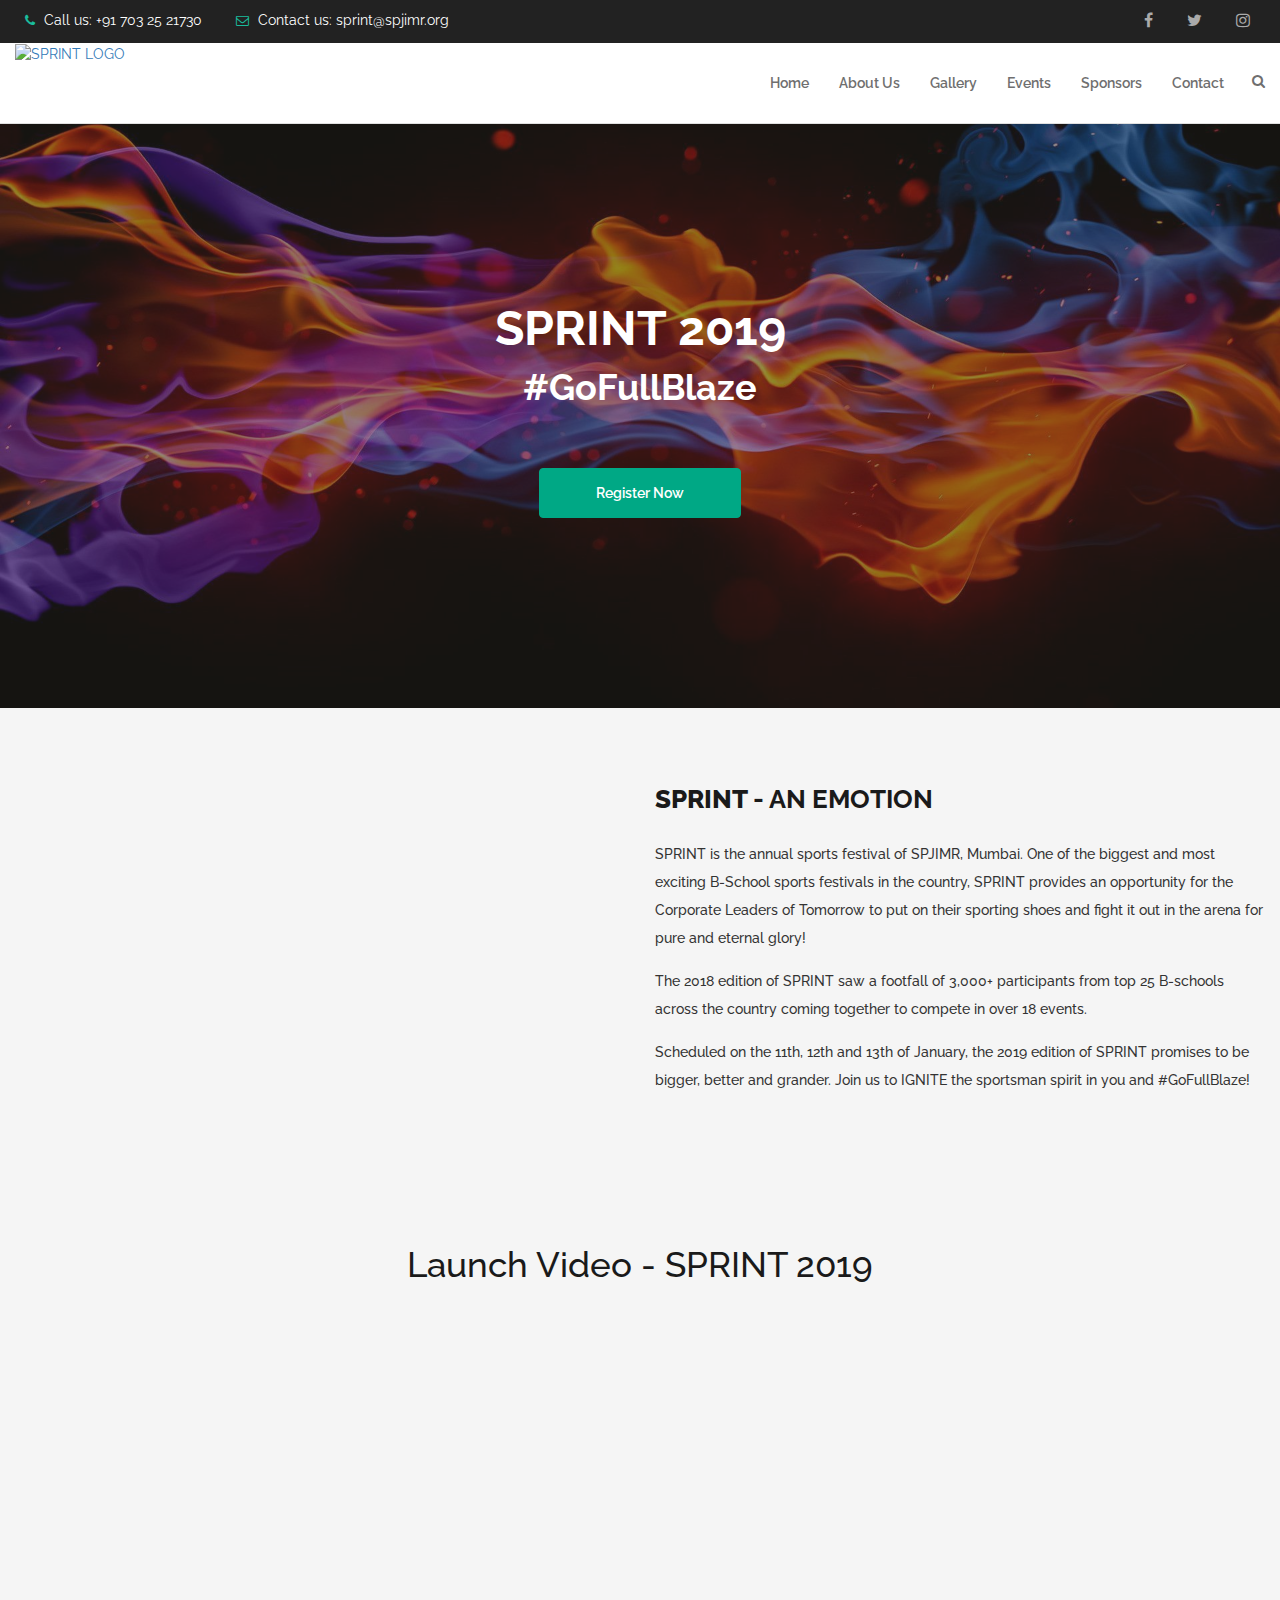
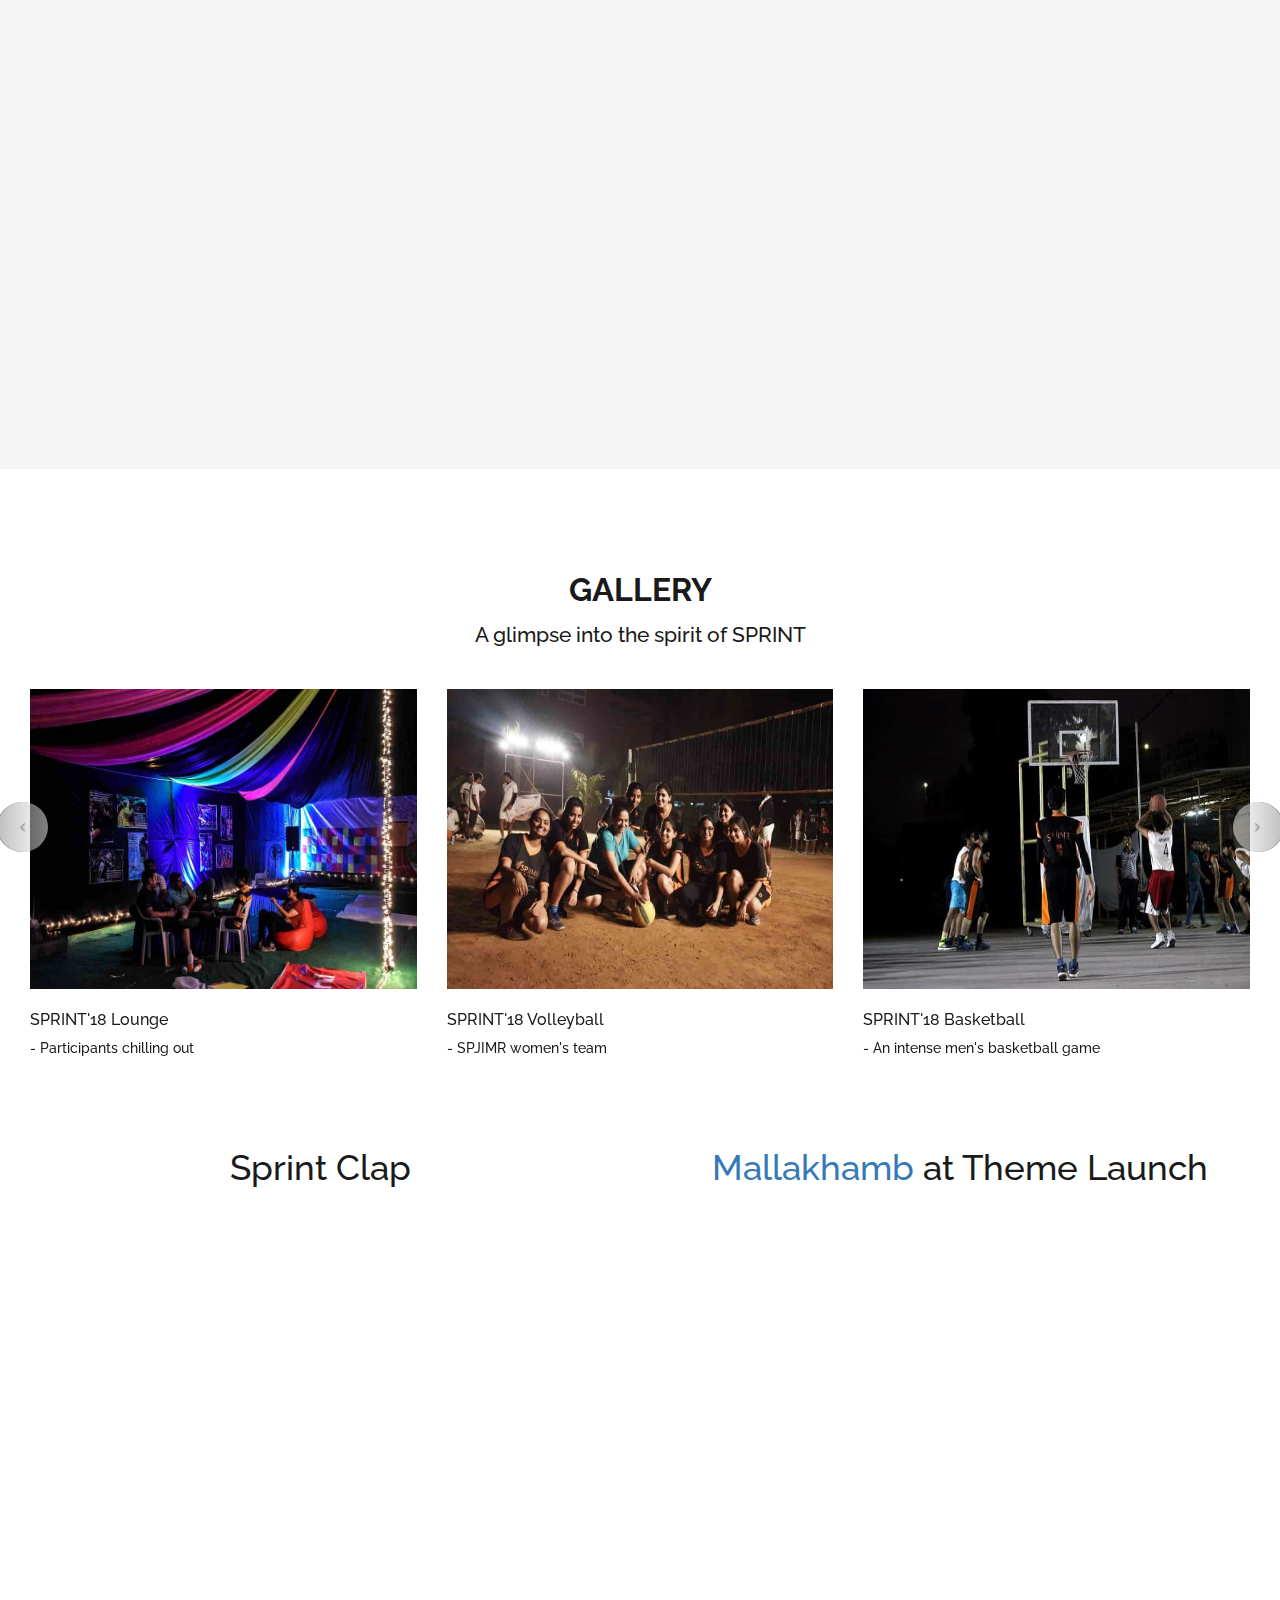
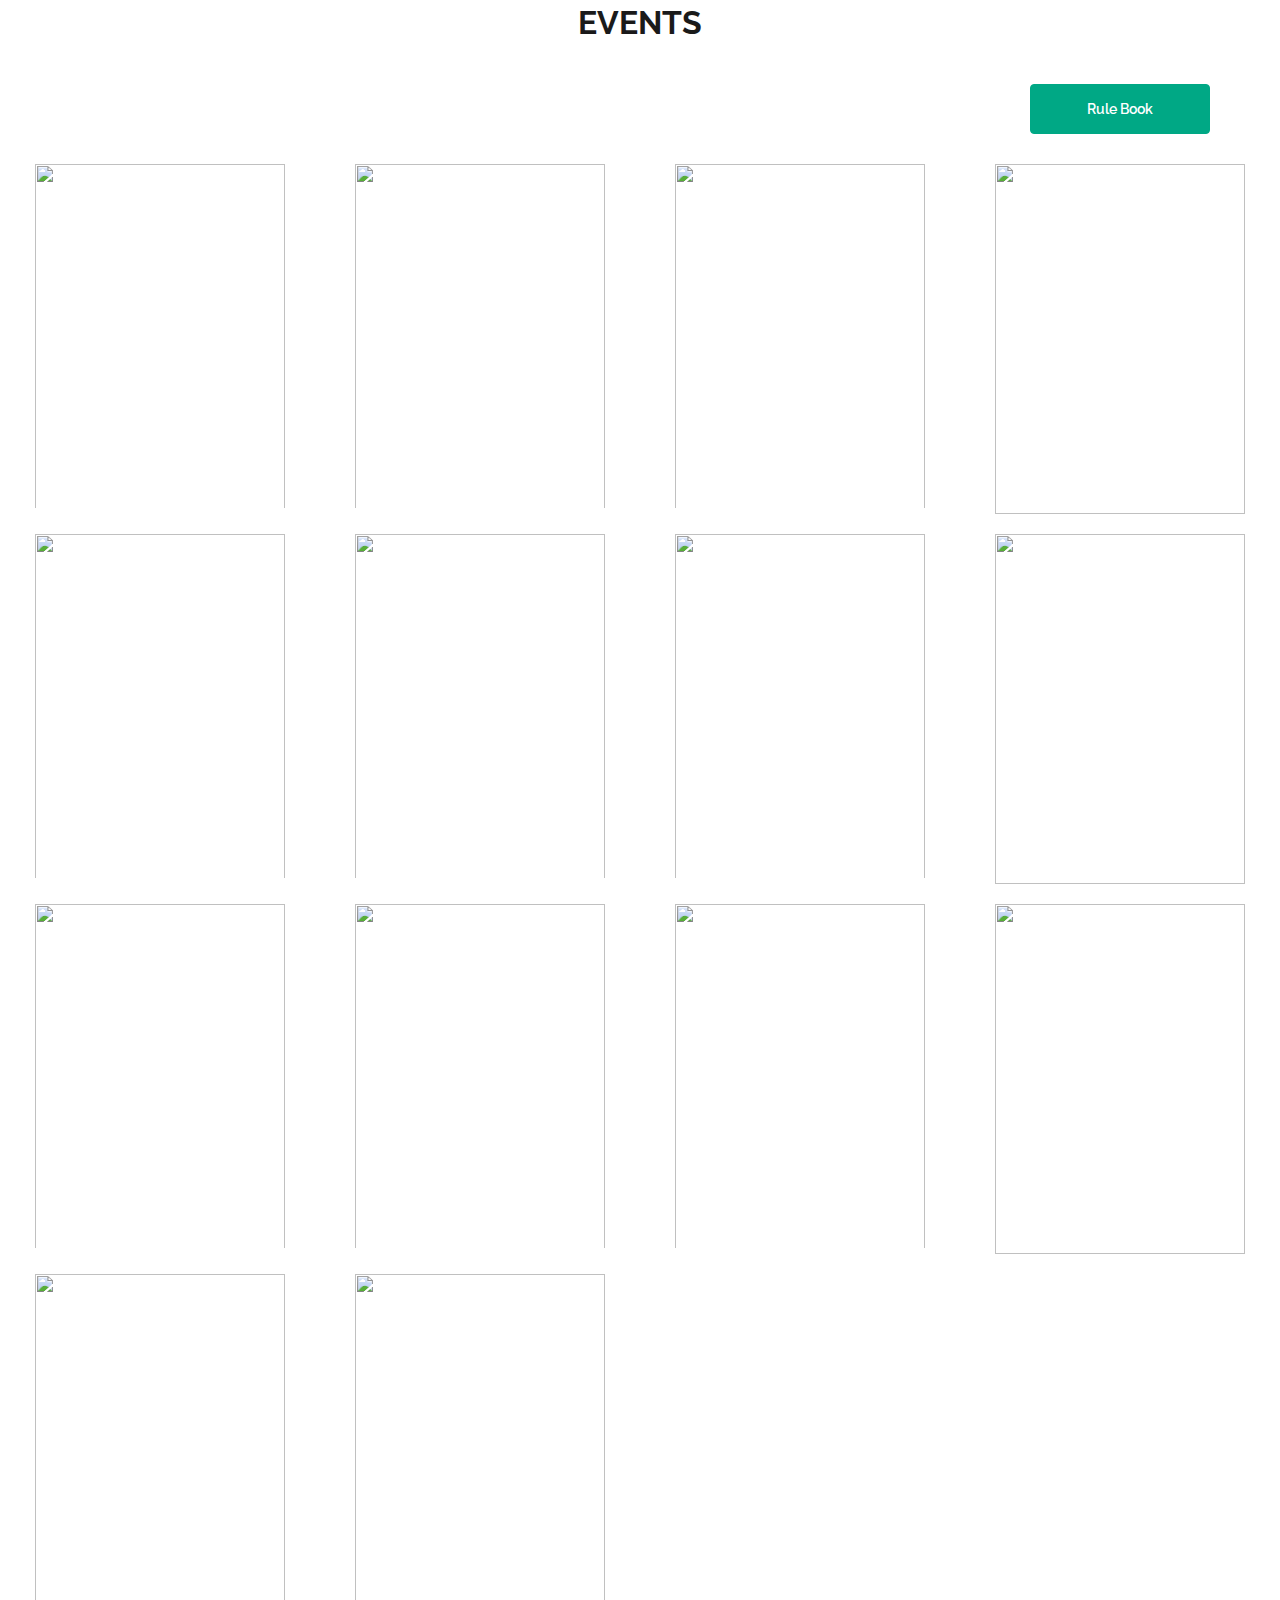
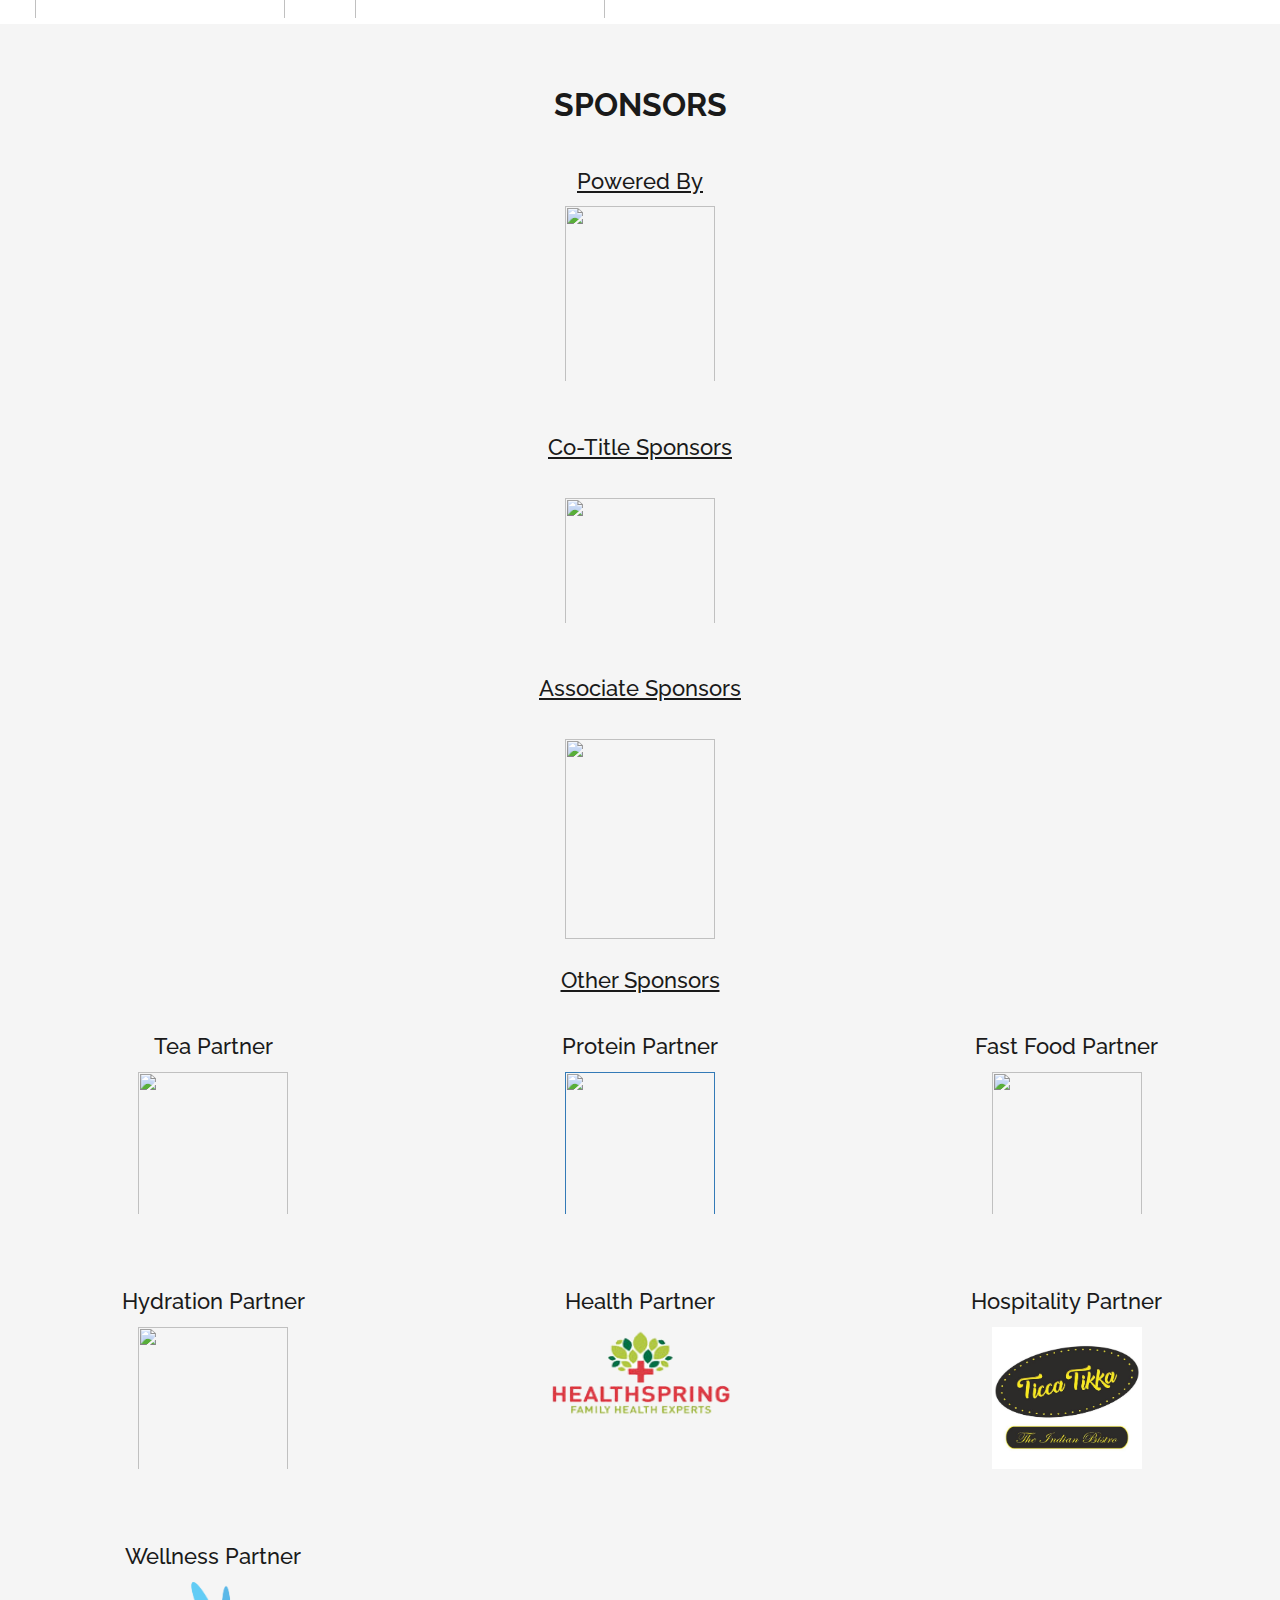
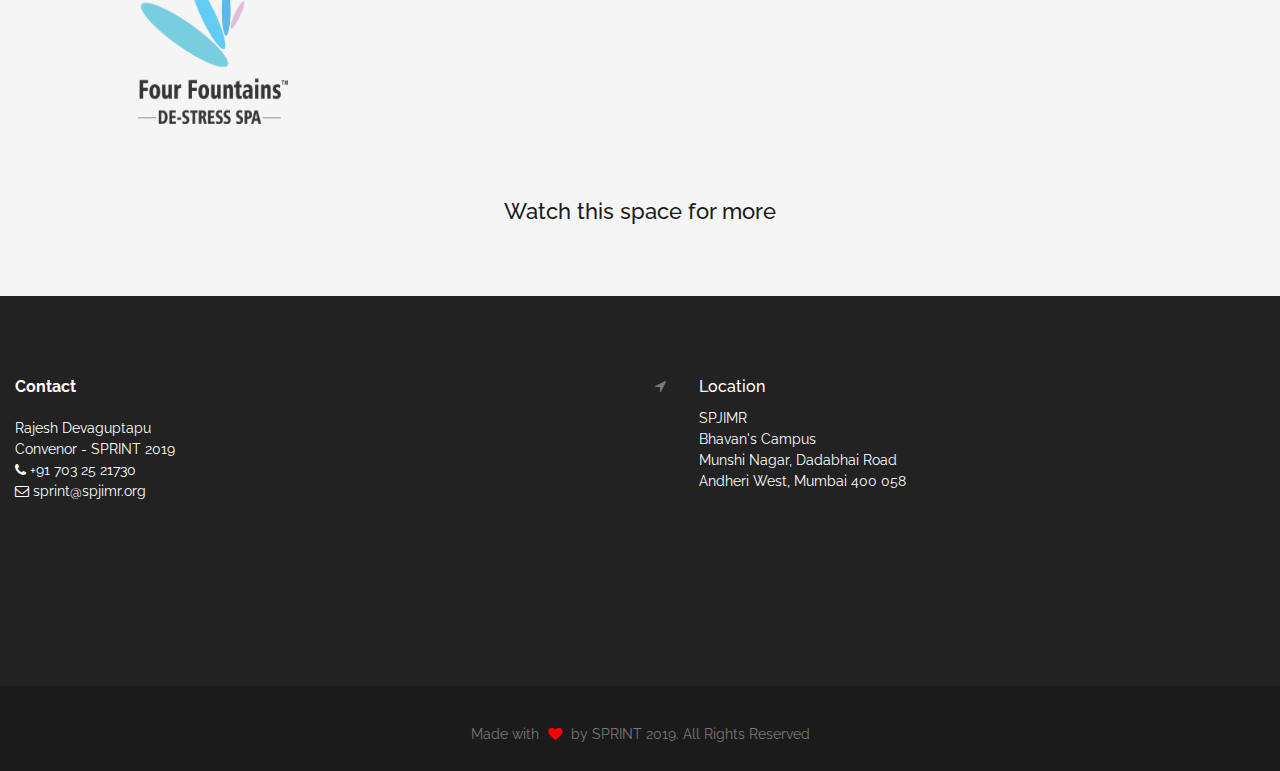
==== commit 44aa3bc4: "Add sponsors" ====
--- a/index.html
+++ b/index.html
@@ -39,9 +39,10 @@
         <link rel="stylesheet" href="assets/css/style.css">
         <!--<link rel="stylesheet" href="assets/css/colors/maron.css">-->
 
-        <!--Theme Responsive css-->
-        <link rel="stylesheet" href="assets/css/responsive.css" />
-
+        <!--Theme fluid css-->
+        <link rel="stylesheet" href="assets/css/fluid.css" />
+        <!-- <link rel="stylesheet" href="https://maxcdn.bootstrapcdn.com/bootstrap/3.3.7/css/bootstrap.min.css">  -->
+        
         <script src="assets/js/vendor/modernizr-2.8.3-respond-1.4.2.min.js"></script>
     </head>
 
@@ -49,7 +50,7 @@
 
 
         <!-- Preloader -->
-        <div id="loading">
+        <!-- <div id="loading">
             <div id="loading-center">
                 <div id="loading-center-absolute">
                     <div class="object" id="object_one"></div>
@@ -58,7 +59,7 @@
                     <div class="object" id="object_four"></div>
                 </div>
             </div>
-        </div><!--End off Preloader -->
+        </div> --><!--End off Preloader -->
 
 
         <div class="culmn">
@@ -66,14 +67,14 @@
 
 
             <nav class="navbar navbar-default bootsnav navbar-fixed">
-                <div class="navbar-top bg-grey fix">
-                    <div class="container">
+                <div class="navbar-top bg-black fix">
+                    <div class="container-fluid">
                         <div class="row">
                             <div class="col-md-6">
                                 <div class="navbar-callus text-left sm-text-center">
                                     <ul class="list-inline">
-                                        <li><a href=""><i class="fa fa-phone"></i> Call us: +91 900 78 76474</a></li>
-                                        <li><a href=""><i class="fa fa-envelope-o"></i> Contact us: sprint@spjimr.org</a></li>
+                                        <li><a class="text-white"><i class="fa fa-phone"></i> Call us: +91 703 25 21730</a></li>
+                                        <li><a class="text-white"><i class="fa fa-envelope-o"></i> Contact us: sprint@spjimr.org</a></li>
                                     </ul>
                                 </div>
                             </div>
@@ -96,7 +97,7 @@
 
                 <!-- Start Top Search -->
                 <div class="top-search">
-                    <div class="container">
+                    <div class="container-fluid">
                         <div class="input-group">
                             <span class="input-group-addon"><i class="fa fa-search"></i></span>
                             <input type="text" class="form-control" placeholder="Search">
@@ -107,7 +108,7 @@
                 <!-- End Top Search -->
 
 
-                <div class="container"> 
+                <div class="container-fluid"> 
                     <div class="attr-nav">
                         <ul>
                             <li class="search"><a href="#"><i class="fa fa-search"></i></a></li>
@@ -123,7 +124,7 @@
                         <a href="#home">
                             <!-- <img src="assets/images/logo.png" class="logo" alt=""> -->
                             <!-- SPRINT LOGO GOES HERE -->
-                            <img src="assets/images/sprint.png" alt="SPRINT LOGO">
+                            <img src="assets/images/sprint2019.png" alt="SPRINT LOGO">
                             <!-- This needs to be made relative - The image size -->
                         </a>
 
@@ -134,10 +135,10 @@
                     <div class="collapse navbar-collapse" id="navbar-menu">
                         <ul class="nav navbar-nav navbar-right">
                             <li><a href="#home">Home</a></li>                    
-                            <li><a href="#business">About Us</a></li>
-                            <li><a href="#product">Gallery</a></li>
-                            <li><a href="#test">Sponsors</a></li>
-                            <li><a href="#features">Events</a></li>
+                            <li><a href="#aboutus">About Us</a></li>
+                            <li><a href="#gallery">Gallery</a></li>
+                            <li><a href="#events">Events</a></li>
+                            <li><a href="#sponsors">Sponsors</a></li>
                             <li><a href="#contact">Contact</a></li>
                         </ul>
                     </div><!-- /.navbar-collapse -->
@@ -149,11 +150,23 @@
 
             <section id="home" class="home bg-black fix">
                 <div class="overlay"></div>
-                <div class="container">
+                <div class="container-fluid">
                     <div class="row">
                         <div class="main_home text-center">
                             <div class="col-md-12">
-                                <div class="hello_slid">
+                                <!-- <div class="hello_slid">
+                                    <div class="slid_item"> -->
+                                        <div class="home_text ">
+                                            <!-- <h2 class="text-white">Welcome to</h2> -->
+                                            <h1 class="text-white">SPRINT 2019</h1>
+                                            <h2 class="text-white"><strong>#GoFullBlaze</strong></h2>
+                                        </div>
+
+                                        <div class="home_btns m-top-40">
+                                            <a target="_blank" href="https://goo.gl/forms/aOkxYh9DbjndOvni1" class="btn btn-primary m-top-20">Register Now</a>
+                                            <!-- <a href="" class="btn btn-default m-top-20">Know us More</a> -->
+                                        </div>
+                                    </div> <!--End off slid item
                                     <div class="slid_item">
                                         <div class="home_text ">
                                             <h2 class="text-white">Welcome to</h2>
@@ -165,7 +178,7 @@
                                             <a target="_blank" href="https://goo.gl/forms/kYmC3av5JeG4Tbwn2" class="btn btn-primary m-top-20">Register Now</a>
                                             <a href="" class="btn btn-default m-top-20">Know us More</a>
                                         </div>
-                                    </div><!-- End off slid item -->
+                                    </div> End off slid item
                                     <div class="slid_item">
                                         <div class="home_text ">
                                             <h2 class="text-white">Welcome to</h2>
@@ -177,47 +190,35 @@
                                             <a target="_blank" href="https://goo.gl/forms/kYmC3av5JeG4Tbwn2" class="btn btn-primary m-top-20">Register Now</a>
                                             <a href="" class="btn btn-default m-top-20">Know us More</a>
                                         </div>
-                                    </div><!-- End off slid item -->
-                                    <div class="slid_item">
-                                        <div class="home_text ">
-                                            <h2 class="text-white">Welcome to</h2>
-                                            <h1 class="text-white">SPRINT 2019</h1>
-                                            <h3 class="text-white"><strong>Go Full Blaze</strong></h3>
-                                        </div>
-
-                                        <div class="home_btns m-top-40">
-                                            <a target="_blank" href="https://goo.gl/forms/kYmC3av5JeG4Tbwn2" class="btn btn-primary m-top-20">Register Now</a>
-                                            <a href="" class="btn btn-default m-top-20">Know us More</a>
-                                        </div>
-                                    </div><!-- End off slid item -->
-                                </div>
-                            </div>
+                                    </div> End off slid item
+                                </div> -->
+                            <!-- </div> -->
 
                         </div>
 
 
                     </div><!--End off row-->
-                </div><!--End off container -->
+                </div><!--End off container-fluid -->
             </section> <!--End off Home Sections-->
 
             
 
-            <!--Business Section-->
-            <section id="business" class="business bg-grey roomy-70">
-                <div class="container">
+            <!--About Us Section-->
+            <section id="aboutus" class="business bg-grey roomy-70">
+                <div class="container-fluid">
                     <div class="row">
                         <div class="main_business">
                             <div class="col-md-6">
-                                <div class="business_slid">
-                                    <div class="slid_shap bg-grey"></div>
+                                <div>
+                                    <div class="bg-grey"></div>
                                     <div class="business_items text-center">
                                         <div class="business_item">
                                             <div class="business_img">
-                                                <img src="assets/images/img-1.jpg" alt="" />
-                                            </div>
-                                        </div>
-
-                                        <div class="business_item">
+                                                <img src="assets/images/datesImage.jpg" alt=""/>
+                                            </div>
+                                        </div>
+
+                                        <!-- <div class="business_item">
                                             <div class="business_img">
                                                 <img src="assets/images/img-2.jpg" alt="" />
                                             </div>
@@ -227,20 +228,24 @@
                                             <div class="business_img">
                                                 <img src="assets/images/img-3.jpg" alt="" />
                                             </div>
-                                        </div>
+                                        </div> -->
                                     </div>
                                 </div>
                             </div>
                             
                             <div class="col-md-6">
                                 <div class="business_item sm-m-top-50">
-                                    <h2 class="text-uppercase"><strong>SPRINT</strong> - an Emotion</h2>
+                                    <h2 class="text-uppercase">SPRINT <strong> - an Emotion</strong></h2>
                                     <!-- <ul>
                                         <li><i class="fa fa-arrow-circle-right"></i> Clean & Modern Design</li>
-                                        <li><i class="fa  fa-arrow-circle-right"></i> Fully Responsive</li>
+                                        <li><i class="fa  fa-arrow-circle-right"></i> Fully fluid</li>
                                         <li><i class="fa  fa-arrow-circle-right"></i> Google Fonts</li>
                                     </ul> -->
-                                    <h3><p class="m-top-20">SPRINT is the annual sports festival of SPJIMR, Mumbai. SPRINT 2018 is truly a celebration of courage and heart @SPJIMR! Scheduled on the 10th, 11th and 12th of Jan’19, it is a platform for all the _Sher-Dils_ out there to bring out the fire within. So charge up for the adrenaline-rush experience at the beginning of the new year 2019!</p></h3>
+                                    <h3><p class="m-top-20">SPRINT is the annual sports festival of SPJIMR, Mumbai. One of the biggest and most exciting B-School sports festivals in the country, SPRINT provides an opportunity for the Corporate Leaders of Tomorrow to put on their sporting shoes and fight it out in the arena for pure and eternal glory!</p>
+
+                                    <p>The 2018 edition of SPRINT saw a footfall of 3,000+ participants from top 25 B-schools across the country coming together to compete in over 18 events.</p>
+
+                                    <p>Scheduled on the 11th, 12th and 13th of January, the 2019 edition of SPRINT promises to be bigger, better and grander. Join us to IGNITE the sportsman spirit in you and #GoFullBlaze! </p></h3>
 
                                     <!-- <div class="business_btn">
                                         <a href="" class="btn btn-default m-top-20">Read More</a>
@@ -254,82 +259,87 @@
                 </div>
             </section><!-- End off Business section -->
 
+             <!--  video section  -->
+            <section id="video" class="bg-grey roomy-70">
+                <div class="container-fluid">
+                    <div class="row">
+                        <div class="col-md-8 col-md-offset-2 text-center">
+                            <h2>Launch Video - SPRINT 2019</h2>
+                        </div>
+                    </div>
+                            <div align="center" style="position:relative;display:block;height:0;padding:0;overflow:hidden;padding-bottom:56.25%">
+                                <iframe src="https://www.facebook.com/plugins/video.php?href=https%3A%2F%2Fwww.facebook.com%2FSpjimrSprint%2Fvideos%2F2274453852628146%2F&show_text=false&width=1080&mute=0&appId" width="1080" height="720" style="position:absolute;top:0;bottom:0;left:0;width:100%;height:100%;border:0;overflow:hidden;padding:2%;" scrolling="no" frameborder="0" allowTransparency="true" allow="encrypted-media" allowFullScreen="true"></iframe>
+                            </div>
+                    </div>
+                </div>
+            </section>
+            <!--  video section  -->
+
 
             <!--product section-->
-            <section id="product" class="product">
-                <div class="container">
+            <section id="gallery" class="product">
+                <div class="container-fluid">
                     <div class="main_product roomy-80">
                         <div class="head_title text-center fix">
-                            <h2 class="text-uppercase">GALLERY - SPRINT 2018</h2>
-                            <h5>Down the memory lane</h5>
+                            <h2 class="text-uppercase">GALLERY</h2>
+                            <h3>A glimpse into the spirit of SPRINT</h3>
                         </div>
 
                         <div id="carousel-example-generic" class="carousel slide" data-ride="carousel">
                             <!-- Indicators -->
-                            <ol class="carousel-indicators">
+                            <!-- <ol class="carousel-indicators">
                                 <li data-target="#carousel-example-generic" data-slide-to="0" class="active"></li>
                                 <li data-target="#carousel-example-generic" data-slide-to="1"></li>
                                 <li data-target="#carousel-example-generic" data-slide-to="2"></li>
-                            </ol>
+                                <li data-target="#carousel-example-generic" data-slide-to="3"></li>
+                                <li data-target="#carousel-example-generic" data-slide-to="4"></li>
+
+                            </ol> -->
 
                             <!-- Wrapper for slides -->
                             <div class="carousel-inner" role="listbox">
                                 <div class="item active">
-                                    <div class="container">
+                                    <div class="container-fluid">
                                         <div class="row">
-                                            <div class="col-sm-3">
-                                                <div class="port_item xs-m-top-30">
-                                                    <div class="port_img">
-                                                        <img src="assets/images/img-4.jpg" alt="" />
-                                                        <div class="port_overlay text-center">
-                                                            <a href="assets/images/img-4.jpg" class="popup-img">+</a>
-                                                        </div>
-                                                    </div>
-                                                    <div class="port_caption m-top-20">
-                                                        <h5>Your Work Title</h5>
-                                                        <h6>- Graphic Design</h6>
-                                                    </div>
-                                                </div>
-                                            </div>
-                                            <div class="col-sm-3">
-                                                <div class="port_item xs-m-top-30">
-                                                    <div class="port_img">
-                                                        <img src="assets/images/img-5.jpg" alt="" />
-                                                        <div class="port_overlay text-center">
+                                            <div class="col-sm-4">
+                                                <div class="port_item xs-m-top-30">
+                                                    <div class="port_img">
+                                                        <img src="assets/images/img-5.jpg" alt="" width="400" height="300"/>
+                                                        <!-- <div class="port_overlay text-center">
                                                             <a href="assets/images/img-5.jpg" class="popup-img">+</a>
-                                                        </div>
-                                                    </div>
-                                                    <div class="port_caption m-top-20">
-                                                        <h5>Your Work Title</h5>
-                                                        <h6>- Graphic Design</h6>
-                                                    </div>
-                                                </div>
-                                            </div>
-                                            <div class="col-sm-3">
-                                                <div class="port_item xs-m-top-30">
-                                                    <div class="port_img">
-                                                        <img src="assets/images/img-6.jpg" alt="" />
-                                                        <div class="port_overlay text-center">
-                                                            <a href="assets/images/img-6.jpg" class="popup-img">+</a>
-                                                        </div>
-                                                    </div>
-                                                    <div class="port_caption m-top-20">
-                                                        <h5>Your Work Title</h5>
-                                                        <h6>- Graphic Design</h6>
-                                                    </div>
-                                                </div>
-                                            </div>
-                                            <div class="col-sm-3">
-                                                <div class="port_item xs-m-top-30">
-                                                    <div class="port_img">
-                                                        <img src="assets/images/img-7.jpg" alt="" />
-                                                        <div class="port_overlay text-center">
-                                                            <a href="assets/images/img-7.jpg" class="popup-img">+</a>
-                                                        </div>
-                                                    </div>
-                                                    <div class="port_caption m-top-20">
-                                                        <h5>Your Work Title</h5>
-                                                        <h6>- Graphic Design</h6>
+                                                        </div> -->
+                                                    </div>
+                                                    <div class="port_caption m-top-20">
+                                                        <h5>SPRINT'18 Lounge</h5>
+                                                        <h6>- Participants chilling out </h6>
+                                                    </div>
+                                                </div>
+                                            </div>
+                                            <div class="col-sm-4">
+                                                <div class="port_item xs-m-top-30">
+                                                    <div class="port_img">
+                                                        <img src="assets/images/img-8.jpg" alt="" width="400" height="300"/>
+                                                       <!--  <div class="port_overlay text-center">
+                                                            <a href="assets/images/img-8.jpg" class="popup-img">+</a>
+                                                        </div> -->
+                                                    </div>
+                                                    <div class="port_caption m-top-20">
+                                                        <h5>SPRINT'18 Volleyball</h5>
+                                                        <h6>- SPJIMR women's team</h6>
+                                                    </div>
+                                                </div>
+                                            </div>
+                                            <div class="col-sm-4">
+                                                <div class="port_item xs-m-top-30">
+                                                    <div class="port_img">
+                                                        <img src="assets/images/img-11.jpg" alt="" width="400" height="300"/>
+                                                        <!-- <div class="port_overlay text-center">
+                                                            <a href="assets/images/img-11.jpg" class="popup-img">+</a>
+                                                        </div> -->
+                                                    </div>
+                                                    <div class="port_caption m-top-20">
+                                                        <h5>SPRINT'18 Basketball</h5>
+                                                        <h6>- An intense men's basketball game</h6>
                                                     </div>
                                                 </div>
                                             </div>
@@ -338,61 +348,47 @@
                                 </div>
 
                                 <div class="item">
-                                    <div class="container">
+                                    <div class="container-fluid">
                                         <div class="row">
-                                            <div class="col-sm-3">
-                                                <div class="port_item xs-m-top-30">
-                                                    <div class="port_img">
-                                                        <img src="assets/images/img-8.jpg" alt="" />
-                                                        <div class="port_overlay text-center">
-                                                            <a href="assets/images/img-8.jpg" class="popup-img">+</a>
-                                                        </div>
-                                                    </div>
-                                                    <div class="port_caption m-top-20">
-                                                        <h5>Your Work Title</h5>
-                                                        <h6>- Graphic Design</h6>
-                                                    </div>
-                                                </div>
-                                            </div>
-                                            <div class="col-sm-3">
-                                                <div class="port_item xs-m-top-30">
-                                                    <div class="port_img">
-                                                        <img src="assets/images/img-9.jpg" alt="" />
-                                                        <div class="port_overlay text-center">
-                                                            <a href="assets/images/img-9.jpg" class="popup-img">+</a>
-                                                        </div>
-                                                    </div>
-                                                    <div class="port_caption m-top-20">
-                                                        <h5>Your Work Title</h5>
-                                                        <h6>- Graphic Design</h6>
-                                                    </div>
-                                                </div>
-                                            </div>
-                                            <div class="col-sm-3">
-                                                <div class="port_item xs-m-top-30">
-                                                    <div class="port_img">
-                                                        <img src="assets/images/img-10.jpg" alt="" />
-                                                        <div class="port_overlay text-center">
-                                                            <a href="assets/images/img-10.jpg" class="popup-img">+</a>
-                                                        </div>
-                                                    </div>
-                                                    <div class="port_caption m-top-20">
-                                                        <h5>Your Work Title</h5>
-                                                        <h6>- Graphic Design</h6>
-                                                    </div>
-                                                </div>
-                                            </div>
-                                            <div class="col-sm-3">
-                                                <div class="port_item xs-m-top-30">
-                                                    <div class="port_img">
-                                                        <img src="assets/images/img-11.jpg" alt="" />
-                                                        <div class="port_overlay text-center">
-                                                            <a href="assets/images/img-11.jpg" class="popup-img">+</a>
-                                                        </div>
-                                                    </div>
-                                                    <div class="port_caption m-top-20">
-                                                        <h5>Your Work Title</h5>
-                                                        <h6>- Graphic Design</h6>
+                                             <div class="col-sm-4">
+                                                <div class="port_item xs-m-top-30">
+                                                    <div class="port_img">
+                                                        <img src="assets/images/sprint2019_9.JPG" alt="" width="400" height="300"/>
+                                                        <!-- <div class="port_overlay text-center">
+                                                            <a href="assets/images/sprint2019_9.jpg" class="popup-img">+</a>
+                                                        </div> -->
+                                                    </div>
+                                                    <div class="port_caption m-top-20">
+                                                        <h5>SPRINT'19 Theme Launch</h5>
+                                                        <h6>- The Mallakhamb Project's performance</h6>
+                                                    </div>
+                                                </div>
+                                            </div>
+                                            <div class="col-sm-4">
+                                                <div class="port_item xs-m-top-30">
+                                                    <div class="port_img">
+                                                        <img src="assets/images/sprint2019_11.JPG" alt="" width="400" height="300"/>
+                                                        <!-- <div class="port_overlay text-center">
+                                                            <a href="assets/images/sprint2019_11.jpg" class="popup-img">+</a>
+                                                        </div> -->
+                                                    </div>
+                                                    <div class="port_caption m-top-20">
+                                                        <h5>SPJIMR Football League(SFL) 2018</h5>
+                                                        <h6>- Auction</h6>
+                                                    </div>
+                                                </div>
+                                            </div>
+                                            <div class="col-sm-4">
+                                                <div class="port_item xs-m-top-30">
+                                                    <div class="port_img">
+                                                        <img src="assets/images/sprint2019_1.JPG" alt="" width="400" height="300"/>
+                                                        <!-- <div class="port_overlay text-center">
+                                                            <a href="assets/images/sprint2019_1.jpg" class="popup-img">+</a>
+                                                        </div> -->
+                                                    </div>
+                                                    <div class="port_caption m-top-20">
+                                                        <h5>SFL 2018</h5>
+                                                        <h6>- Team Huddle</h6>
                                                     </div>
                                                 </div>
                                             </div>
@@ -401,61 +397,144 @@
                                 </div>
 
                                 <div class="item">
-                                    <div class="container">
+                                    <div class="container-fluid">
                                         <div class="row">
-                                            <div class="col-sm-3">
-                                                <div class="port_item xs-m-top-30">
-                                                    <div class="port_img">
-                                                        <img src="assets/images/img-12.jpg" alt="" />
-                                                        <div class="port_overlay text-center">
-                                                            <a href="assets/images/img-12.jpg" class="popup-img">+</a>
-                                                        </div>
-                                                    </div>
-                                                    <div class="port_caption m-top-20">
-                                                        <h5>Your Work Title</h5>
-                                                        <h6>- Graphic Design</h6>
-                                                    </div>
-                                                </div>
-                                            </div>
-                                            <div class="col-sm-3">
-                                                <div class="port_item xs-m-top-30">
-                                                    <div class="port_img">
-                                                        <img src="assets/images/img-13.jpg" alt="" />
-                                                        <div class="port_overlay text-center">
-                                                            <a href="assets/images/img-13.jpg" class="popup-img">+</a>
-                                                        </div>
-                                                    </div>
-                                                    <div class="port_caption m-top-20">
-                                                        <h5>Your Work Title</h5>
-                                                        <h6>- Graphic Design</h6>
-                                                    </div>
-                                                </div>
-                                            </div>
-                                            <div class="col-sm-3">
-                                                <div class="port_item xs-m-top-30">
-                                                    <div class="port_img">
-                                                        <img src="assets/images/img-14.jpg" alt="" />
-                                                        <div class="port_overlay text-center">
-                                                            <a href="assets/images/img-14.jpg" class="popup-img">+</a>
-                                                        </div>
-                                                    </div>
-                                                    <div class="port_caption m-top-20">
-                                                        <h5>Your Work Title</h5>
-                                                        <h6>- Graphic Design</h6>
-                                                    </div>
-                                                </div>
-                                            </div>
-                                            <div class="col-sm-3">
-                                                <div class="port_item xs-m-top-30">
-                                                    <div class="port_img">
-                                                        <img src="assets/images/img-15.jpg" alt="" />
-                                                        <div class="port_overlay text-center">
-                                                            <a href="assets/images/img-15.jpg" class="popup-img">+</a>
-                                                        </div>
-                                                    </div>
-                                                    <div class="port_caption m-top-20">
-                                                        <h5>Your Work Title</h5>
-                                                        <h6>- Graphic Design</h6>
+                                            <div class="col-sm-4">
+                                                <div class="port_item xs-m-top-30">
+                                                    <div class="port_img">
+                                                        <img src="assets/images/sprint2019_2.JPG" alt="" width="400" height="300"/>
+                                                        <!-- <div class="port_overlay text-center">
+                                                            <a href="assets/images/sprint2019_2.jpg" class="popup-img">+</a>
+                                                        </div> -->
+                                                    </div>
+                                                    <div class="port_caption m-top-20">
+                                                        <h5>SFL 2018</h5>
+                                                        <h6>- Let the games begin</h6>
+                                                    </div>
+                                                </div>
+                                            </div>
+                                            <div class="col-sm-4">
+                                                <div class="port_item xs-m-top-30">
+                                                    <div class="port_img">
+                                                        <img src="assets/images/sprint2019_3.JPG" alt="" width="400" height="300"/>
+                                                        <!-- <div class="port_overlay text-center">
+                                                            <a href="assets/images/sprint2019_3.jpg" class="popup-img">+</a>
+                                                        </div> -->
+                                                    </div>
+                                                    <div class="port_caption m-top-20">
+                                                        <h5>SFL 2018</h5>
+                                                        <h6>- Proud owners</h6>
+                                                    </div>
+                                                </div>
+                                            </div>
+                                            <div class="col-sm-4">
+                                                <div class="port_item xs-m-top-30">
+                                                    <div class="port_img">
+                                                        <img src="assets/images/sprint2019_5.JPG" alt="" width="400" height="300"/>
+                                                        <!-- <div class="port_overlay text-center">
+                                                            <a href="assets/images/sprint2019_5.jpg" class="popup-img">+</a>
+                                                        </div> -->
+                                                    </div>
+                                                    <div class="port_caption m-top-20">
+                                                        <h5>SFL 2018</h5>
+                                                        <h6>- Players in action</h6>
+                                                    </div>
+                                                </div>
+                                            </div>
+                                        </div>
+                                    </div>
+                                </div>
+                                <div class="item">
+                                    <div class="container-fluid">
+                                        <div class="row">
+                                            <div class="col-sm-4">
+                                                <div class="port_item xs-m-top-30">
+                                                    <div class="port_img">
+                                                        <img src="assets/images/sprint2019_6.JPG" alt="" width="400" height="300"/>
+                                                        <!-- <div class="port_overlay text-center">
+                                                            <a href="assets/images/sprint2019_6.jpg" class="popup-img">+</a>
+                                                        </div> -->
+                                                    </div>
+                                                    <div class="port_caption m-top-20">
+                                                        <h5>SPJIMR Premier League(SPL) 2018</h5>
+                                                        <h6>- Auction</h6>
+                                                    </div>
+                                                </div>
+                                            </div>
+                                            <div class="col-sm-4">
+                                                <div class="port_item xs-m-top-30">
+                                                    <div class="port_img">
+                                                        <img src="assets/images/sprint2019_8.JPG" alt="" width="400" height="300"/>
+                                                        <!-- <div class="port_overlay text-center">
+                                                            <a href="assets/images/sprint2019_8.jpg" class="popup-img">+</a>
+                                                        </div> -->
+                                                    </div>
+                                                    <div class="port_caption m-top-20">
+                                                        <h5>SPL 2018</h5>
+                                                        <h6>- The battle for the players</h6>
+                                                    </div>
+                                                </div>
+                                            </div>
+                                            <div class="col-sm-4">
+                                                <div class="port_item xs-m-top-30">
+                                                    <div class="port_img">
+                                                        <img src="assets/images/sprint2019_10.JPG" alt="" width="400" height="300"/>
+                                                        <!-- <div class="port_overlay text-center">
+                                                            <a href="assets/images/sprint2019_10.jpg" class="popup-img">+</a>
+                                                        </div> -->
+                                                    </div>
+                                                    <div class="port_caption m-top-20">
+                                                        <h5>SPL 2018</h5>
+                                                        <h6>- The scorching pitch</h6>
+                                                    </div>
+                                                </div>
+                                            </div>
+                                        </div>
+                                    </div>
+                                </div>
+
+                                <div class="item">
+                                    <div class="container-fluid">
+                                        <div class="row">
+                                            <div class="col-sm-4">
+                                                <div class="port_item xs-m-top-30">
+                                                    <div class="port_img">
+                                                        <img src="assets/images/sprint2019_12.JPG" alt="" width="400" height="300"/>
+                                                       <!--  <div class="port_overlay text-center">
+                                                            <a href="assets/images/sprint2019_12.jpg" class="popup-img">+</a>
+                                                        </div> -->
+                                                    </div>
+                                                    <div class="port_caption m-top-20">
+                                                        <h5>SPL 2018</h5>
+                                                        <h6>- Out!</h6>
+                                                    </div>
+                                                </div>
+                                            </div>
+                                            <div class="col-sm-4">
+                                                <div class="port_item xs-m-top-30">
+                                                    <div class="port_img">
+                                                        <img src="assets/images/sprint2019_13.JPG" alt="" width="400" height="300"/>
+                                                       <!--  <div class="port_overlay text-center">
+                                                            <a href="assets/images/sprint2019_13.jpg" class="popup-img">+</a>
+                                                        </div> -->
+                                                    </div>
+                                                    <div class="port_caption m-top-20">
+                                                        <h5>SPL 2018</h5>
+                                                        <h6>- The champions of SPL</h6>
+                                                    </div>
+                                                </div>
+                                            </div>
+                                            <div class="col-sm-4">
+                                                <div class="port_item xs-m-top-30">
+                                                    <div class="port_img">
+                                                        <img src="assets/images/sprint2019_14.JPG" alt="" width="400" height="300"/>
+                                                        <!-- <div class="port_overlay text-center">
+                                                            <a href="assets/images/sprint2019_14.jpg" class="popup-img">+</a>
+                                                        </div> -->
+                                                    </div>
+                                                    <div class="port_caption m-top-20">
+                                                        <h5>SPL 2018</h5>
+                                                        <h6>- Why should guys have all the fun</h6>
                                                     </div>
                                                 </div>
                                             </div>
@@ -477,32 +556,491 @@
                             </a>
                         </div>
                     </div><!-- End off row -->
-                </div><!-- End off container -->
+                    <div class="row mt-3">
+                        <div class="videowrapper text-center col-md-6" align="center">
+                            <h2>Sprint Clap</h2>
+                            <div style="position:relative;display:block;height:0;padding:0;overflow:hidden;padding-bottom:56.25%">
+                                <iframe src="https://www.facebook.com/plugins/video.php?href=https%3A%2F%2Fwww.facebook.com%2FSpjimrSprint%2Fvideos%2F535731226896442%2F&width=540&show_text=false&height=302&mute=0&appId" width="540" height="302" style="position:absolute;top:0;bottom:0;left:0;width:100%;height:100%;border:0;overflow:hidden;padding:2%;" scrolling="no" frameborder="0" allowTransparency="true" allow="encrypted-media" allowFullScreen="true"></iframe>
+                            </div>
+                        </div>  
+                        <div class="videowrapper text-center col-md-6" align="center">
+                            <h2><a href="https://www.facebook.com/themallakhambproject/"> Mallakhamb </a> at Theme Launch</h2>
+                            <div style="position:relative;display:block;height:0;padding:0;overflow:hidden;padding-bottom:56.25%">
+                                <iframe src="https://www.facebook.com/plugins/video.php?href=https%3A%2F%2Fwww.facebook.com%2FSpjimrSprint%2Fvideos%2F500298993786187%2F&width=540&show_text=false&height=302&mute=0&appId" width="540" height="302" style="position:absolute;top:0;bottom:0;left:0;width:100%;height:100%;border:0;overflow:hidden;padding:2%;" scrolling="no" frameborder="0" allowTransparency="true" allow="encrypted-media" allowFullScreen="true"></iframe>
+                            </div>
+                        </div>  
+                    </div>
+                    <br>
+                    <br>
+                    <br>
+                </div><!-- End off container-fluid -->
             </section><!-- End off Product section -->
 
 
+            <!--Events Section-->
+            <section id="events" class="features">
+                <div class="container-fluid">
+                        <div class="main_features fix">
+                            <div class="head_title text-center fix">
+                                <h2 class="text-uppercase">EVENTS</h2>
+                            </div>
+                            <div class="row head_title fix">
+                                <div class="col-md-3"></div>
+                                <div class="col-md-3"></div>
+                                <div class="col-md-3"></div>
+                                <div class="col-md-3" align="center">
+                                    <a target="_blank" href="RuleBook.pdf" class="btn btn-primary">Rule Book</a>
+                                </div>
+                                
+                            </div>
+                            <div class="row">
+                                <div class="col-md-3" data-toggle="modal" data-target="#football" align="center">
+                                    <img class="img-fluid" src="assets/images/footballPoster.jpg" alt="" width="250" height="350"style="padding-bottom: 2%;"/>
+                                </div>
+                                <div class="modal fade" id="football" role="dialog">
+                                    <div class="modal-dialog" style="width:400px;height:240px">
+                                        <div class="modal-content">
+                                            <div class="modal-header">
+                                                <button type="button" class="close" data-dismiss="modal">×</button>
+                                                <h4 class="modal-title">FOOTBALL</h4>
+                                            </div>
+                                            <div class="modal-body">
+                                                <h5>Contact - Pranav Byatnal <strong><i class="fa fa-phone" ></i></strong>  9769500584 </h5>
+                                                <img src="assets/images/footballPoster.jpg" alt="football" class="event_image"/>
+                                                
+                                            </div>
+                                        </div>
+                                    </div>
+                                </div>
+                                <div class="col-md-3" data-toggle="modal" data-target="#athletics" align="center">
+                                    <img class="img-fluid" src="assets/images/athleticsPoster.jpg" alt="" width="250" height="350" style="padding-bottom: 2%;"/>
+                                </div>
+                                <div class="modal fade" id="athletics" role="dialog">
+                                    <div class="modal-dialog" style="width:400px;height:240px">
+                                        <div class="modal-content">
+                                            <div class="modal-header">
+                                                <button type="button" class="close" data-dismiss="modal">×</button>
+                                                <h4 class="modal-title">ATHLETICS</h4>
+                                            </div>
+                                            <div class="modal-body">
+                                                <h5>Contact - Sanket Shah <strong><i class="fa fa-phone" ></i></strong>  8097540964 </h5>
+                                                <img src="assets/images/athleticsPoster.jpg" alt="athletics" class="event_image"/>
+                                            </div>
+                                        </div>
+                                    </div>
+                                </div>
+                                <div class="col-md-3" data-toggle="modal" data-target="#badminton" align="center">
+                                    <img class="img-fluid" src="assets/images/badmintonPoster.jpg" alt="" width="250" height="350" style="padding-bottom: 2%;"/>
+                                </div>
+                                <div class="modal fade" id="badminton" role="dialog">
+                                    <div class="modal-dialog" style="width:400px;height:240px">
+                                        <div class="modal-content">
+                                            <div class="modal-header">
+                                                <button type="button" class="close" data-dismiss="modal">×</button>
+                                                <h4 class="modal-title">BADMINTON</h4>
+                                            </div>
+                                            <div class="modal-body">
+                                                <h5>Contact - Adarsh Mahadevan <strong><i class="fa fa-phone" ></i></strong>  8075402068 </h5>
+                                                <img src="assets/images/badmintonPoster.jpg" alt="badminton" class="event_image"/>
+                                            </div>
+                                        </div>
+                                    </div>
+                                </div>
+                                <div class="col-md-3" data-toggle="modal" data-target="#basketball" align="center">
+                                    <img class="img-fluid" src="assets/images/basketballPoster.jpg" alt="" width="250" height="350"/>
+                                </div>
+                                <div class="modal fade" id="basketball" role="dialog">
+                                    <div class="modal-dialog" style="width:400px;height:240px">
+                                        <div class="modal-content">
+                                            <div class="modal-header">
+                                                <button type="button" class="close" data-dismiss="modal">×</button>
+                                                <h4 class="modal-title">BASKETBALL</h4>
+                                            </div>
+                                            <div class="modal-body">
+                                                <h5>Contact - Neha Agarwal <strong><i class="fa fa-phone" ></i></strong>  9971003526 </h5>
+                                                <img src="assets/images/basketballPoster.jpg" alt="basketball" class="event_image"/>
+                                            </div>
+                                        </div>
+                                    </div>
+                                </div>
+                            </div>
+                            <br>
+                            <div class="row">
+                                <div class="col-md-3" data-toggle="modal" data-target="#carrom" align="center">
+                                    <img class="img-fluid" src="assets/images/carromPoster.jpg" alt="" width="250" height="350" style="padding-bottom: 2%;"/>
+                                </div>
+                                <div class="modal fade" id="carrom" role="dialog">
+                                    <div class="modal-dialog" style="width:400px;height:240px">
+                                        <div class="modal-content">
+                                            <div class="modal-header">
+                                                <button type="button" class="close" data-dismiss="modal">×</button>
+                                                <h4 class="modal-title">CARROM</h4>
+                                            </div>
+                                            <div class="modal-body">
+                                                <h5>Contact - Meenakshi Joshi <strong><i class="fa fa-phone" ></i></strong>  9603211271 </h5>
+                                                <img src="assets/images/carromPoster.jpg" alt="carrom" class="event_image"/>
+                                            </div>
+                                        </div>
+                                    </div>
+                                </div>
+                                <div class="col-md-3" data-toggle="modal" data-target="#chess" align="center">
+                                    <img class="img-fluid" src="assets/images/chessPoster.jpg" alt="" width="250" height="350" style="padding-bottom: 2%;"/>
+                                </div>
+                                <div class="modal fade" id="chess" role="dialog">
+                                    <div class="modal-dialog" style="width:400px;height:240px">
+                                        <div class="modal-content">
+                                            <div class="modal-header">
+                                                <button type="button" class="close" data-dismiss="modal">×</button>
+                                                <h4 class="modal-title">CHESS</h4>
+                                            </div>
+                                            <div class="modal-body">
+                                                <h5>Contact - Meenakshi Joshi <strong><i class="fa fa-phone" ></i></strong>  9603211271 </h5>
+                                                <img src="assets/images/chessPoster.jpg" alt="chess" class="event_image"/>
+                                            </div>
+                                        </div>
+                                    </div>
+                                </div>
+                                <div class="col-md-3" data-toggle="modal" data-target="#cricket" align="center">
+                                    <img class="img-fluid" src="assets/images/cricketPoster.jpg" alt="" width="250" height="350" style="padding-bottom: 2%;"/>
+                                </div>
+                                <div class="modal fade" id="cricket" role="dialog">
+                                    <div class="modal-dialog" style="width:400px;height:240px">
+                                        <div class="modal-content">
+                                            <div class="modal-header">
+                                                <button type="button" class="close" data-dismiss="modal">×</button>
+                                                <h4 class="modal-title">CRICKET</h4>
+                                            </div>
+                                            <div class="modal-body">
+                                                <h5>Contact - DIVYA TEJA K <strong><i class="fa fa-phone" ></i></strong>
+                                                9444369148 </h5>
+                                                <img src="assets/images/cricketPoster.jpg" alt="cricket" class="event_image"/>
+                                            </div>
+                                        </div>
+                                    </div>
+                                </div>
+                                <div class="col-md-3" data-toggle="modal" data-target="#futsal" align="center">
+                                    <img class="img-fluid" src="assets/images/futsalPoster.jpg" alt="" width="250" height="350"/>
+                                </div>
+                                <div class="modal fade" id="futsal" role="dialog">
+                                    <div class="modal-dialog" style="width:400px;height:240px">
+                                        <div class="modal-content">
+                                            <div class="modal-header">
+                                                <button type="button" class="close" data-dismiss="modal">×</button>
+                                                <h4 class="modal-title">FUTSAL</h4>
+                                            </div>
+                                            <div class="modal-body">
+                                                <h5>Contact - HARSHIT RAJPUT <strong><i class="fa fa-phone" ></i></strong>
+                                                7737783660 </h5>
+                                                <img src="assets/images/futsalPoster.jpg" alt="futsal" class="event_image"/>
+                                            </div>
+                                        </div>
+                                    </div>
+                                </div>
+                            </div>
+                            <br>
+                            <div class="row">
+                                <div class="col-md-3" data-toggle="modal" data-target="#lawntennis" align="center">
+                                    <img class="img-fluid" src="assets/images/lawnTennisPoster.jpg" alt="" width="250" height="350" style="padding-bottom: 2%;"/>
+                                </div>
+                                <div class="modal fade" id="lawntennis" role="dialog">
+                                    <div class="modal-dialog" style="width:400px;height:240px">
+                                        <div class="modal-content">
+                                            <div class="modal-header">
+                                                <button type="button" class="close" data-dismiss="modal">×</button>
+                                                <h4 class="modal-title">LAWN TENNIS</h4>
+                                            </div>
+                                            <div class="modal-body">
+                                                <h5>Contact - DHIREN GALA <strong><i class="fa fa-phone" ></i></strong>
+                                                9951752090 </h5>
+                                                <img src="assets/images/lawnTennisPoster.jpg" alt="lawntennis" class="event_image"/>
+                                            </div>
+                                        </div>
+                                    </div>
+                                </div>
+                                <div class="col-md-3" data-toggle="modal" data-target="#squash" align="center">
+                                    <img class="img-fluid" src="assets/images/squashPoster.jpg" alt="" width="250" height="350"style="padding-bottom: 2%;"/>
+                                </div>
+                                <div class="modal fade" id="squash" role="dialog">
+                                    <div class="modal-dialog" style="width:400px;height:240px">
+                                        <div class="modal-content">
+                                            <div class="modal-header">
+                                                <button type="button" class="close" data-dismiss="modal">×</button>
+                                                <h4 class="modal-title">SQUASH</h4>
+                                            </div>
+                                            <div class="modal-body">
+                                                <h5>Contact - HARSHIT RANJAN <strong><i class="fa fa-phone" ></i></strong>
+                                                7894398657 </h5>
+                                                <img src="assets/images/squashPoster.jpg" alt="squash" class="event_image"/>
+                                            </div>
+                                        </div>
+                                    </div>
+                                </div>
+                                <div class="col-md-3" data-toggle="modal" data-target="#throwball" align="center">
+                                    <img class="img-fluid" src="assets/images/throwballPoster.jpg" alt="" width="250" height="350" style="padding-bottom: 2%;"/>
+                                </div>
+                                <div class="modal fade" id="throwball" role="dialog">
+                                    <div class="modal-dialog" style="width:400px;height:240px">
+                                        <div class="modal-content">
+                                            <div class="modal-header">
+                                                <button type="button" class="close" data-dismiss="modal">×</button>
+                                                <h4 class="modal-title">THROWBALL</h4>
+                                            </div>
+                                            <div class="modal-body">
+                                                <h5>Contact - GEETIKA CHANANA <strong><i class="fa fa-phone" ></i></strong>
+                                                9899959008 </h5>
+                                                <img src="assets/images/throwballPoster.jpg" alt="throwball" class="event_image"/>
+                                            </div>
+                                        </div>
+                                    </div>
+                                </div>
+                                <div class="col-md-3" data-toggle="modal" data-target="#tt" align="center">
+                                    <img class="img-fluid" src="assets/images/TTPoster.jpg" alt=""  width="250" height="350"/>
+                                </div>
+                                <div class="modal fade" id="tt" role="dialog">
+                                    <div class="modal-dialog" style="width:400px;height:240px">
+                                        <div class="modal-content">
+                                            <div class="modal-header">
+                                                <button type="button" class="close" data-dismiss="modal">×</button>
+                                                <h4 class="modal-title">TABLE TENNIS</h4>
+                                            </div>
+                                            <div class="modal-body">
+                                                <h5>Contact - SAPAN GANDHI <strong><i class="fa fa-phone" ></i></strong>
+                                                7567898185 </h5>
+                                                <img src="assets/images/TTPoster.jpg" alt="tabletennis" class="event_image"/>
+                                            </div>
+                                        </div>
+                                    </div>
+                                </div>
+                            </div>
+                            <br>
+                            <div class="row">
+                                <div class="col-md-3" data-toggle="modal" data-target="#volleyball" align="center">
+                                    <img class="img-fluid" src="assets/images/volleyballPoster.jpg" alt="" width="250" height="350" style="padding-bottom: 2%;"/>
+                                </div>
+                            
+                            <div class="modal fade" id="volleyball" role="dialog">
+                                    <div class="modal-dialog" style="width:400px;height:240px">
+                                        <div class="modal-content">
+                                            <div class="modal-header">
+                                                <button type="button" class="close" data-dismiss="modal">×</button>
+                                                <h4 class="modal-title">VOLLEYBALL</h4>
+                                            </div>
+                                            <div class="modal-body">
+                                                <h5>Contact - ARJUN M.P. <strong><i class="fa fa-phone" ></i></strong>
+                                                9400642170 </h5>
+                                                <img src="assets/images/volleyballPoster.jpg" alt="volleyball" class="event_image"/>
+                                            </div>
+                                        </div>
+                                    </div>
+                                </div>
+                                <div class="col-md-3" data-toggle="modal" data-target="#pool" align="center">
+                                    <img class="img-fluid" src="assets/images/8BallPoolPoster.jpg" alt="" width="250" height="350" style="padding-bottom: 2%;"/>
+                                </div>
+
+                                <div class="modal fade" id="pool" role="dialog">
+                                    <div class="modal-dialog" style="width:400px;height:240px">
+                                        <div class="modal-content">
+                                            <div class="modal-header">
+                                                <button type="button" class="close" data-dismiss="modal">×</button>
+                                                <h4 class="modal-title">8 BALL POOL</h4>
+                                            </div>
+                                            <div class="modal-body">
+                                                <h5>Contact - VEDANT MEHTA <strong><i class="fa fa-phone" ></i></strong>
+                                                9919169940 </h5>
+                                                <img src="assets/images/8BallPoolPoster.jpg" alt="pool" class="event_image"/>
+                                            </div>
+                                        </div>
+                                    </div>
+                                </div>
+                                </div>
+                        </div>
+                    </div><!-- End off row -->
+                </div><!-- End off container-fluid -->
+            </section><!-- End off Featured Section-->
 
             <!--Test section-->
-            <section id="test" class="test bg-grey roomy-60 fix">
-                <div class="container">
+            <section id="sponsors" class="test bg-grey roomy-60 fix">
+                <div class="container-fluid">
                     <div class="row">                        
                         <div class="main_test fix">
+
+                           
 
                             <div class="col-md-12 col-sm-12 col-xs-12">
                                 <div class="head_title text-center fix">
                                     <h2 class="text-uppercase">SPONSORS</h2>
-                                    <h5>Our Sponsors</h5>
-                                </div>
-                            </div>
-
-                            <div class="col-md-6">
+                                    <!-- <h5>Our Sponsors</h5> -->
+                                </div>
+                            </div>
+
+                            <div class="center flashing col-md-12" style="padding-bottom: 2%;">
+                                <div>                                    
+                                    <h4 align="center"><u>Powered By</u></h4>
+                                </div>
+                                
+                                <div align="center">
+                                    <a target="_blank" href="https://www.mumbaicityfc.com/">
+                                        <img class="center" src="assets/images/Mumbai_City_FC.png" alt="" width="150" height="200" style="padding-bottom: 2%;"/>
+                                    </a>
+                                </div>
+                            </div>
+
+                            <div class="center flashing col-md-12" style="padding-bottom: 2%;">
+                                <div>                                    
+                                    <h4 align="center"><u>Co-Title Sponsors</u></h4>
+                                </div>
+                                <div align="center" style="padding-top:2%;">
+                                    <a target="_blank" href="https://www.ongcindia.com">
+                                        <img class="center" src="assets/images/ongc.png" alt="" width="150" height="150" style="padding-bottom: 2%;"/>
+                                    </a>
+                                </div>
+                            </div>
+
+                            <div class="center flashing col-md-12" style="padding-bottom: 2%;">
+                                <div>                                    
+                                    <h4 align="center"><u>Associate Sponsors</u></h4>
+                                </div>
+                                
+                                <div align="center" style="padding-top:2%;">
+                                    <a target="_blank" href="https://www.bharatpetroleum.com/">
+                                        <img class="center" src="assets/images/bpcl.png" alt="" width="150" height="200"/>
+                                    </a>
+                                </div>
+                            </div>
+
+                            <div class="center flashing col-md-12" style="padding-bottom: 2%;">
+                                <div>                                    
+                                    <h4 align="center"><u>Other Sponsors</u></h4>
+                                </div>
+                                
+                            </div>
+
+                            
+                            <div class="center flashing col-md-4" style="padding-bottom: 5%;">
+                                <div>
+                                    <h4 align="center">Tea Partner</h4>
+                                </div>
+    
+                                <div align="center">
+                                    <a target="_blank" href="https://www.chaayos.com/">
+                                        <img class="center" src="assets/images/Chaayos.png" alt="" width="150" height="150" style="padding-bottom: 2%;"/>
+                                    </a>
+                                </div>
+                            </div>
+
+                            <div class="center flashing col-md-4" style="padding-bottom: 5%;">
+                                <div>
+                                    <h4 align="center">Protein Partner</h4>
+                                </div>
+    
+                                <div align="center">
+                                    <a target="_blank" href="">
+                                        <img class="center" src="assets/images/ritebite.jpg" alt="" width="150" height="150" style="padding-bottom: 2%;"/>
+                                    </a>
+                                </div>
+                            </div>
+
+                            <div class="center flashing col-md-4" style="padding-bottom: 5%;">
+                                <div>
+                                    <h4 align="center">Fast Food Partner</h4>
+                                </div>
+    
+                                <div align="center">
+                                    <a target="_blank" href="https://www.pizzahut.co.in/">
+                                        <img class="center" src="assets/images/pizzahut.png" alt="" width="150" height="150" style="padding-bottom: 2%;"/>
+                                    </a>
+                                </div>
+                            </div>
+
+                            <div class="center flashing col-md-4" style="padding-bottom: 5%;">
+                                <div>
+                                    <h4 align="center">Hydration Partner</h4>
+                                </div>
+    
+                                <div align="center">
+                                    <a target="_blank" href="https://www.brijeel.com/">
+                                        <img class="center" src="assets/images/brijeel.png" alt="" width="150" height="150" style="padding-bottom: 2%;"/>
+                                    </a>
+                                </div>
+                            </div>
+
+                            <div class="center flashing col-md-4" style="padding-bottom: 5%;">
+                                <div>
+                                    <h4 align="center">Health Partner</h4>
+                                </div>
+    
+                                <div align="center">
+                                    <a target="_blank" href="https://www.healthspring.in/">
+                                        <img class="center" src="assets/images/healthspring.png" alt="" width="200" height="100" style="padding-bottom: 2%;"/>
+                                    </a>
+                                </div>
+                            </div>
+
+                            <div class="center flashing col-md-4" style="padding-bottom: 5%;">
+                                <div>
+                                    <h4 align="center">Hospitality Partner</h4>
+                                </div>
+    
+                                <div align="center">
+                                    <a target="_blank" href="">
+                                        <img class="center" src="assets/images/ticcatikka.jpg" alt="" width="150" height="150" style="padding-bottom: 2%;"/>
+                                    </a>
+                                </div>
+                            </div>
+
+                             <div class="center flashing col-md-4" style="padding-bottom: 5%;">
+                                <div>
+                                    <h4 align="center">Wellness Partner</h4>
+                                </div>
+    
+                                <div align="center">
+                                    <a target="_blank" href="https://www.thefourfountainsspa.in/">
+                                        <img class="center" src="assets/images/fourfountains.png" alt="" width="150" height="150" style="padding-bottom: 2%;"/>
+                                    </a>
+                                </div>
+                            </div>
+
+
+                        </div>
+                    </div>
+                        <div class="row mt-3">
+                            <div>
+                                <h4 align="center">Watch this space for more</h4>
+                            </div>
+                        </div>
+                            <!-- <div class="center flashing">
+                              <div class="col-md-4 col-xs-6"></div>
+                              <div class="col-md-4 col-xs-6"><p>Co-Title Sponsor</p></div>
+                              <div class="col-md-4 col-xs-6"></div>
+                            </div> -->
+
+                           <!--  <div class="center flashing">
+                              <div class="col-md-4 col-xs-6"></div>
+                              <div class="col-md-4 col-xs-6"><img class="center" src="assets/images/ongc.png" alt="" width="150" height="150"/></div>
+                              <div class="col-md-4 col-xs-6"></div>
+                            </div> -->
+
+                            <!-- <div class="col-md-6">
                                 <div class="test_item fix">
                                     <div class="item_img">
                                         <img class="img-circle" src="assets/images/test-img1.jpg" alt="" />
                                         <i class="fa fa-quote-left"></i>
                                     </div>
 
-                                   <!--  <div class="item_text">
+                                    <div class="item_text">
+                                        <h5>Sarah Smith</h5>
+                                        <h6>envato.com</h6>
+
+                                        <p>Natus voluptatum enim quod necessitatibus quis
+                                            expedita harum provident eos obcaecati id culpa
+                                            corporis molestias.</p>
+                                    </div>
+                                </div>
+                            </div> -->
+
+                           
+
+                                    <!-- <div class="item_text">
                                         <h5>Sarah Smith</h5>
                                         <h6>envato.com</h6>
 
@@ -510,163 +1048,19 @@
                                             expedita harum provident eos obcaecati id culpa
                                             corporis molestias.</p>
                                     </div> -->
-                                </div>
-                            </div>
-
-                            <div class="col-md-6">
-                                <div class="test_item fix sm-m-top-30">
-                                    <div class="item_img">
-                                        <img class="img-circle" src="assets/images/test-img2.jpg" alt="" />
-                                        <i class="fa fa-quote-left"></i>
-                                    </div>
-
-                                   <!--  <div class="item_text">
-                                        <h5>Sarah Smith</h5>
-                                        <h6>envato.com</h6>
-
-                                        <p>Natus voluptatum enim quod necessitatibus quis
-                                            expedita harum provident eos obcaecati id culpa
-                                            corporis molestias.</p>
-                                    </div> -->
-                                </div>
-                            </div>
-
-                            <div class="col-md-6">
-                                <div class="test_item fix sm-m-top-30">
-                                    <div class="item_img">
-                                        <img class="img-circle" src="assets/images/test-img2.jpg" alt="" />
-                                        <i class="fa fa-quote-left"></i>
-                                    </div>
-
-                                    <!-- <div class="item_text">
-                                        <h5>Sarah Smith</h5>
-                                        <h6>envato.com</h6>
-
-                                        <p>Natus voluptatum enim quod necessitatibus quis
-                                            expedita harum provident eos obcaecati id culpa
-                                            corporis molestias.</p>
-                                    </div> -->
-                                </div>
-                            </div>
-
-
-                            <div class="col-md-6">
-                                <div class="test_item fix sm-m-top-30">
-                                    <div class="item_img">
-                                        <img class="img-circle" src="assets/images/test-img2.jpg" alt="" />
-                                        <i class="fa fa-quote-left"></i>
-                                    </div>
-
-                                    <!-- <div class="item_text">
-                                        <h5>Sarah Smith</h5>
-                                        <h6>envato.com</h6>
-
-                                        <p>Natus voluptatum enim quod necessitatibus quis
-                                            expedita harum provident eos obcaecati id culpa
-                                            corporis molestias.</p>
-                                    </div> -->
-                                </div>
-                            </div>
-                        </div>
+                               
+                        
+                        <!-- </div> -->
                     </div>
                 </div>
             </section><!-- End off test section -->
 
-            <!--Featured Section-->
-            <section id="features" class="features">
-                <div class="container">
-                    <div class="row">
-                        <div class="main_features fix roomy-70">
-                            <div class="head_title text-center fix">
-                                <h2 class="text-uppercase">EVENTS</h2>
-                            </div>
-                            <div class="col-md-3">
-                                <!-- <div class="features_item sm-m-top-30"> -->
-                                   <!--  <div class="f_item_icon">
-                                        <i class="fa fa-thumbs-o-up"></i>
-                                    </div> -->
-                                    <div class="f_item_text">
-                                        <h3>Cricket</h3>
-                                        <!-- <p>Lorem ipsum dolor sit amet consectetur adipiscing elit pellentesque eleifend
-                                            in sit amet mattis volutpat rhoncus.</p> -->
-                                            <img src="assets/images/cricket.png" alt="" />
-                                    </div>
-                                <!-- </div> -->
-                            </div>
-                            <div class="col-md-3">
-                                <!-- <div class="features_item sm-m-top-30"> -->
-                                    <!-- <div class="f_item_icon">
-                                        <i class="fa fa-tablet"></i>
-                                    </div> -->
-                                    <div class="f_item_text">
-                                        <h3>Football</h3>
-                                        <!-- <p>Lorem ipsum dolor sit amet consectetur adipiscing elit pellentesque eleifend
-                                            in sit amet mattis volutpat rhoncus.</p> -->
-                                            <img src="assets/images/football.png" alt="" />
-                                    </div>
-                                <!-- </div> -->
-                            </div>
-                            <div class="col-md-3">
-                                <!-- <div class="features_item sm-m-top-30"> -->
-                                    <!-- <div class="f_item_icon">
-                                        <i class="fa fa-sliders"></i>
-                                    </div> -->
-                                    <div class="f_item_text">
-                                        <h3>Throwball</h3>
-                                        <!-- <p>Lorem ipsum dolor sit amet consectetur adipiscing elit pellentesque eleifend
-                                            in sit amet mattis volutpat rhoncus.</p> -->
-                                            <img height="60" width="60" src="assets/images/throwball.png" alt="" />
-                                    </div>
-                                <!-- </div> -->
-                            </div>
-                            <div class="col-md-3">
-                                <!-- <div class="features_item sm-m-top-30"> -->
-                                    <!-- <div class="f_item_icon">
-                                        <i class="fa fa-sliders"></i>
-                                    </div> -->
-                                    <div class="f_item_text">
-                                        <h3>Tennis</h3>
-                                        <!-- <p>Lorem ipsum dolor sit amet consectetur adipiscing elit pellentesque eleifend
-                                            in sit amet mattis volutpat rhoncus.</p> -->
-                                            <img src="assets/images/tennis.png" alt="" />
-                                    </div>
-                                <!-- </div> -->
-                            </div>
-                            <div class="col-md-3">
-                                <!-- <div class="features_item sm-m-top-30"> -->
-                                    <!-- <div class="f_item_icon">
-                                        <i class="fa fa-sliders"></i>
-                                    </div> -->
-                                    <div class="f_item_text">
-                                        <h3>Badminton</h3>
-                                        <!-- <p>Lorem ipsum dolor sit amet consectetur adipiscing elit pellentesque eleifend
-                                            in sit amet mattis volutpat rhoncus.</p> -->
-                                            <img src="assets/images/badminton.png" alt="" />
-                                    </div>
-                                <!-- </div> -->
-                            </div>
-                            <div class="col-md-3">
-                                <!-- <div class="features_item sm-m-top-30"> -->
-                                    <!-- <div class="f_item_icon">
-                                        <i class="fa fa-sliders"></i>
-                                    </div> -->
-                                    <div class="f_item_text">
-                                        <h3>Basketball</h3>
-                                        <!-- <p>Lorem ipsum dolor sit amet consectetur adipiscing elit pellentesque eleifend
-                                            in sit amet mattis volutpat rhoncus.</p> -->
-                                            <img src="assets/images/basketball.png" alt="" />
-                                    </div>
-                                <!-- </div> -->
-                            </div>
-                        </div>
-                    </div><!-- End off row -->
-                </div><!-- End off container -->
-            </section><!-- End off Featured Section-->
+            
 
 
             <!--Brand Section-->
            <!--  <section id="brand" class="brand fix roomy-80">
-                <div class="container">
+                <div class="container-fluid">
                     <div class="row">
                         <div class="main_brand text-center">
                             <div class="col-md-2 col-sm-4 col-xs-6">
@@ -707,7 +1101,7 @@
 
             <!--Call to  action section-->
            <!--  <section id="action" class="action bg-primary roomy-40">
-                <div class="container">
+                <div class="container-fluid">
                     <div class="row">
                         <div class="maine_action">
                             <div class="col-md-8">
@@ -728,41 +1122,56 @@
 
 
 
-            <footer id="contact" class="footer action-lage bg-black p-top-80">
+            <footer id="contact" class="footer bg-black p-top-80">
                 <!--<div class="action-lage"></div>-->
-                <div class="container">
+                <div class="container-fluid">
                     <div class="row">
                         <div class="widget_area">
-                            <div class="col-md-3">
+                            <div class="col-md-6">
                                 <div class="widget_item widget_about">
                                     <h5 class="text-white">Contact</h5>
-                                    <p class="m-top-20">Name + Number</p>
-                                    <div class="widget_ab_item m-top-30">
-                                        <div class="item_icon"><i class="fa fa-location-arrow"></i></div>
-                                        <div class="widget_ab_item_text">
-                                            <h6 class="text-white">Location</h6>
-                                            <p>
-                                                Bhavan's Campus</p>
-                                        </div>
-                                    </div>
-                                    <div class="widget_ab_item m-top-30">
+                                    <p class="text-white m-top-20">Rajesh Devaguptapu<br>Convenor - SPRINT 2019 <br> <i class="fa fa-phone"></i>  +91 703 25 21730 <br> <i class="fa fa-envelope-o"></i>   sprint@spjimr.org</p>
+                                    
+                                    <!-- <div class="widget_ab_item m-top-30">
                                         <div class="item_icon"><i class="fa fa-phone"></i></div>
                                         <div class="widget_ab_item_text">
                                             <h6 class="text-white">Phone :</h6>
-                                            <p>+1 2345 6789</p>
+                                            <p>+91 000 00 00000</p>
                                         </div>
                                     </div>
                                     <div class="widget_ab_item m-top-30">
                                         <div class="item_icon"><i class="fa fa-envelope-o"></i></div>
                                         <div class="widget_ab_item_text">
                                             <h6 class="text-white">Email Address :</h6>
-                                            <p>youremail@mail.com</p>
-                                        </div>
-                                    </div>
+                                            <p>sprint@spjimr.org</p>
+                                        </div>
+                                    </div> -->
                                 </div><!-- End off widget item -->
                             </div><!-- End off col-md-3 -->
 
-                            <!-- <div class="col-md-3">
+                             <div class="col-md-3">
+                                <div class="widget_ab_item">
+                                    <div class="item_icon"><i class="fa fa-location-arrow"></i></div>
+                                        <div class="widget_ab_item_text">
+                                            <h5 class="text-white">Location</h5>
+                                                <p class="text-white" itemprop="location" itemscope itemtype="http://schema.org/Place">
+                                                    SPJIMR
+                                                    <br> Bhavan's Campus
+                                                    <br> Munshi Nagar, Dadabhai Road
+                                                    <br> Andheri West, Mumbai 400 058
+                                                </p>          
+                                        </div>
+                                         
+                                    </div>
+                            </div>
+
+
+                            <div class="col-md-3">
+                                <div class="footer-col col-md-3">      
+                                              <iframe id="map" src="https://www.google.com/maps/embed?pb=!1m14!1m8!1m3!1d3769.609538195263!2d72.835368!3d19.124778!3m2!1i1024!2i768!4f13.1!3m3!1m2!1s0x0%3A0xb21f38cb0efce957!2sS.+P.+Jain+Business+School+in+Mumbai%2C+India!5e0!3m2!1sen!2sus!4v1513053179722" width="300" height="225" frameborder="0" style="border:0" allowfullscreen></iframe>
+                                </div>
+                            </div>
+<!--
                                 <div class="widget_item widget_latest sm-m-top-50">
                                     <h5 class="text-white">Latest News</h5>
                                     <div class="widget_latst_item m-top-30">
@@ -852,8 +1261,8 @@
 
         <!-- JS includes -->
 
-        <script src="assets/js/vendor/jquery-1.11.2.min.js"></script>
-        <script src="assets/js/vendor/bootstrap.min.js"></script>
+        <!-- <script src="assets/js/vendor/jquery-1.11.2.min.js"></script>
+        <script src="assets/js/vendor/bootstrap.min.js"></script> -->
 
         <script src="assets/js/owl.carousel.min.js"></script>
         <script src="assets/js/jquery.magnific-popup.js"></script>
@@ -868,5 +1277,10 @@
         <script src="assets/js/plugins.js"></script>
         <script src="assets/js/main.js"></script>
 
+        <!-- <script src="assets/js/vendor/jquery-3.3.1.js"></script> -->
+
+        <script src="https://ajax.googleapis.com/ajax/libs/jquery/3.3.1/jquery.min.js"></script>
+        <script src="https://maxcdn.bootstrapcdn.com/bootstrap/3.3.7/js/bootstrap.min.js"></script>
+
     </body>
 </html>
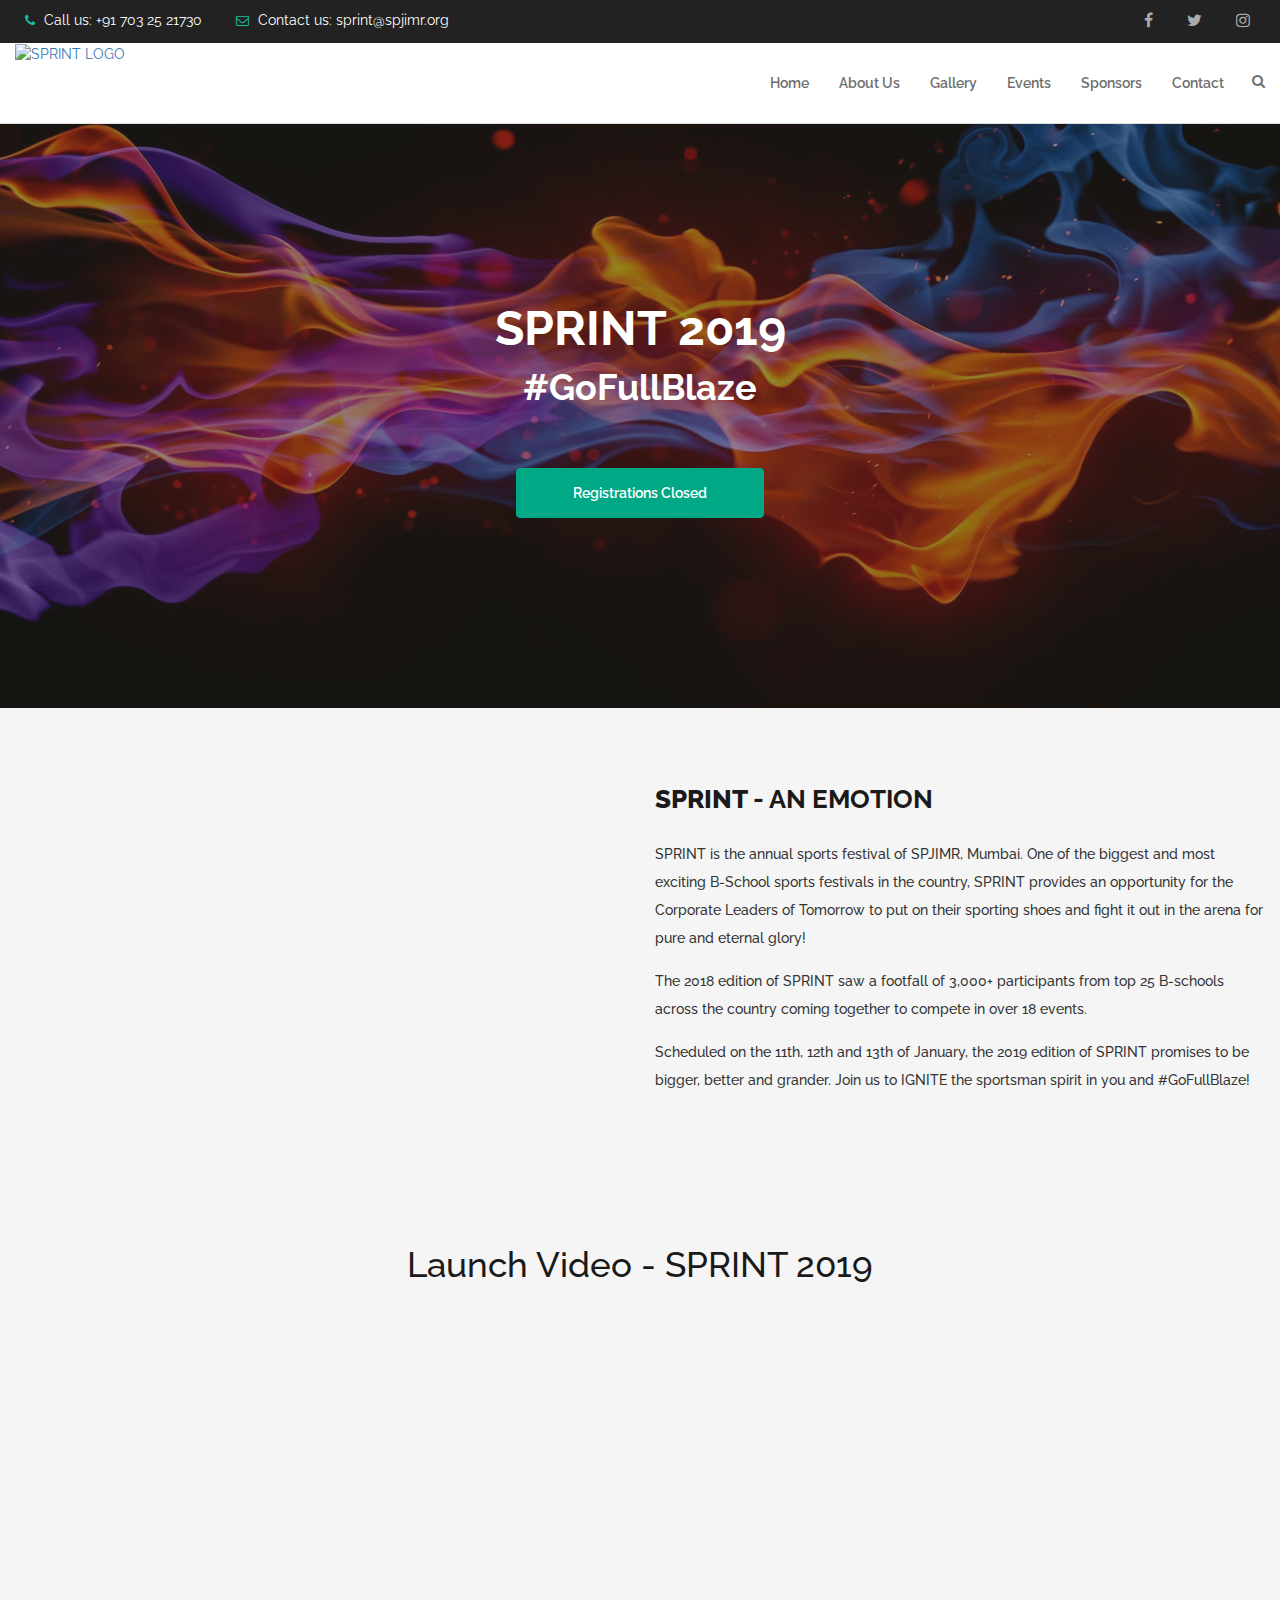
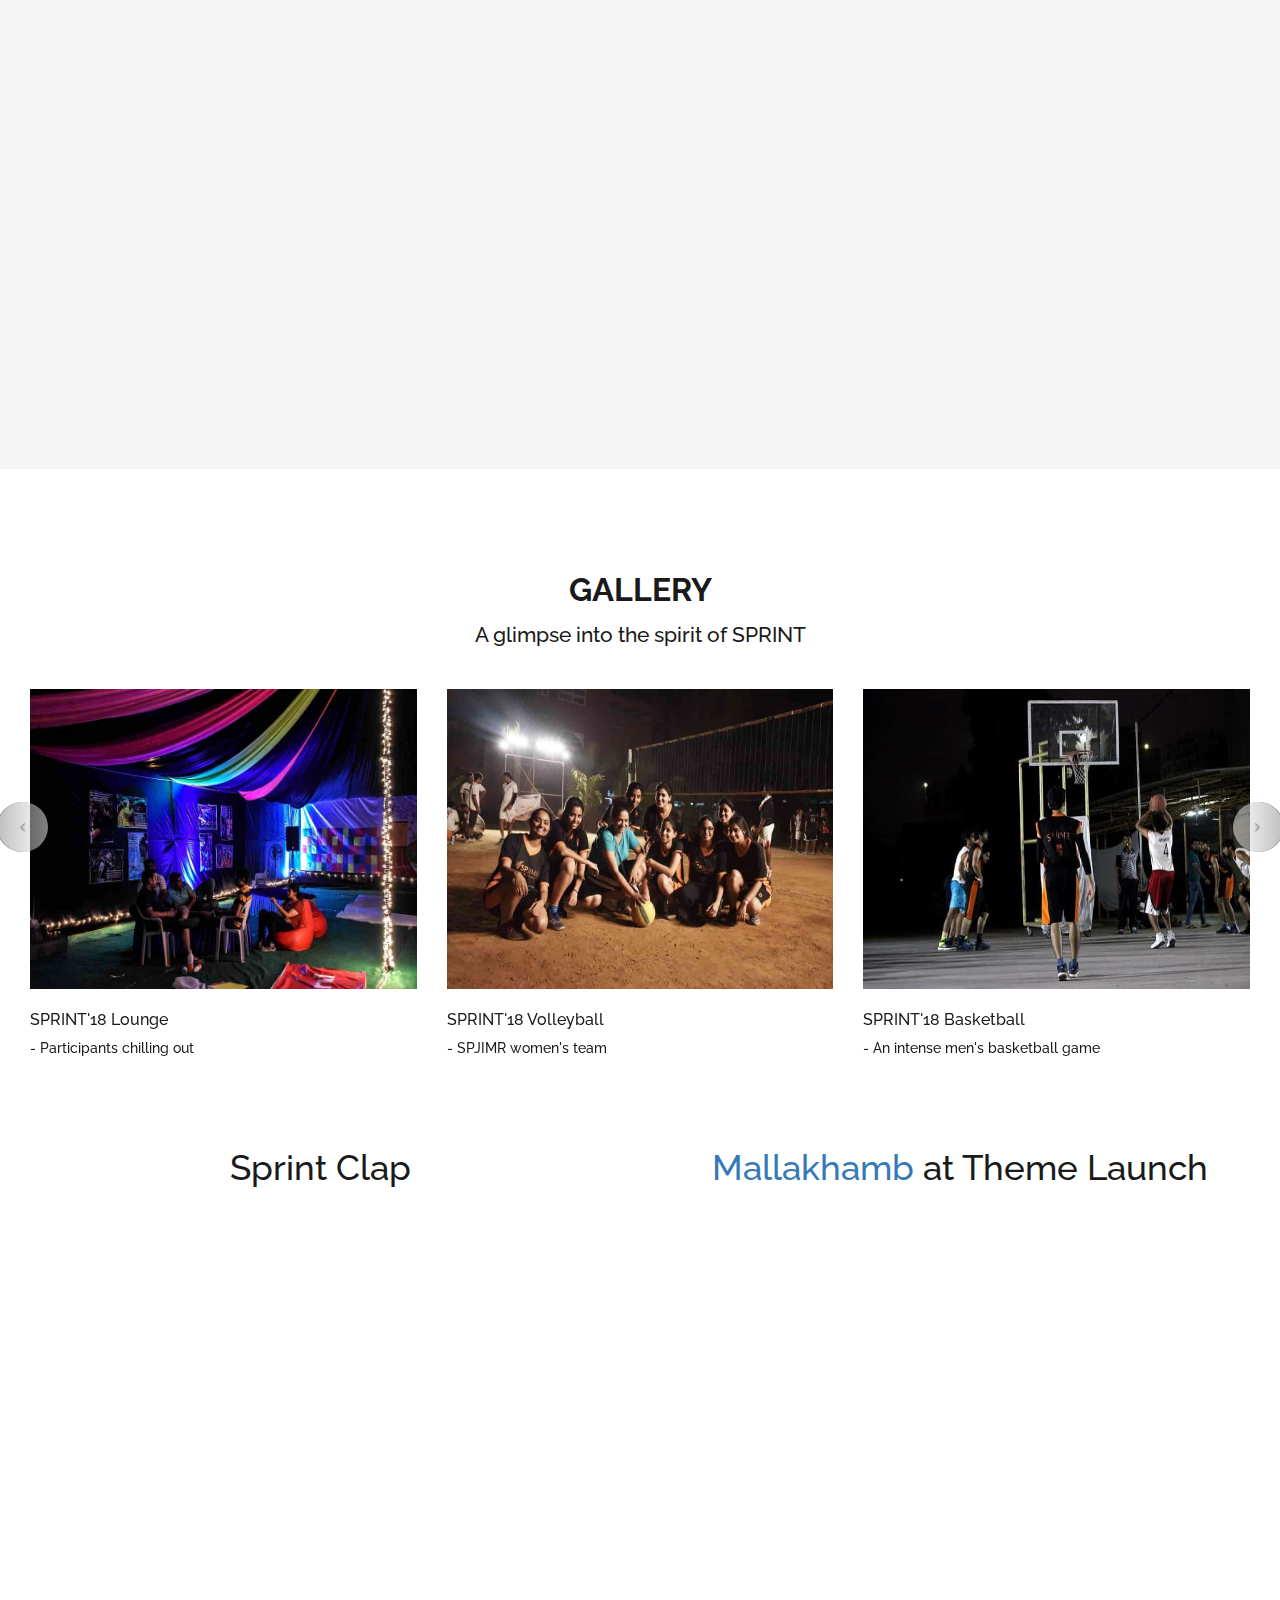
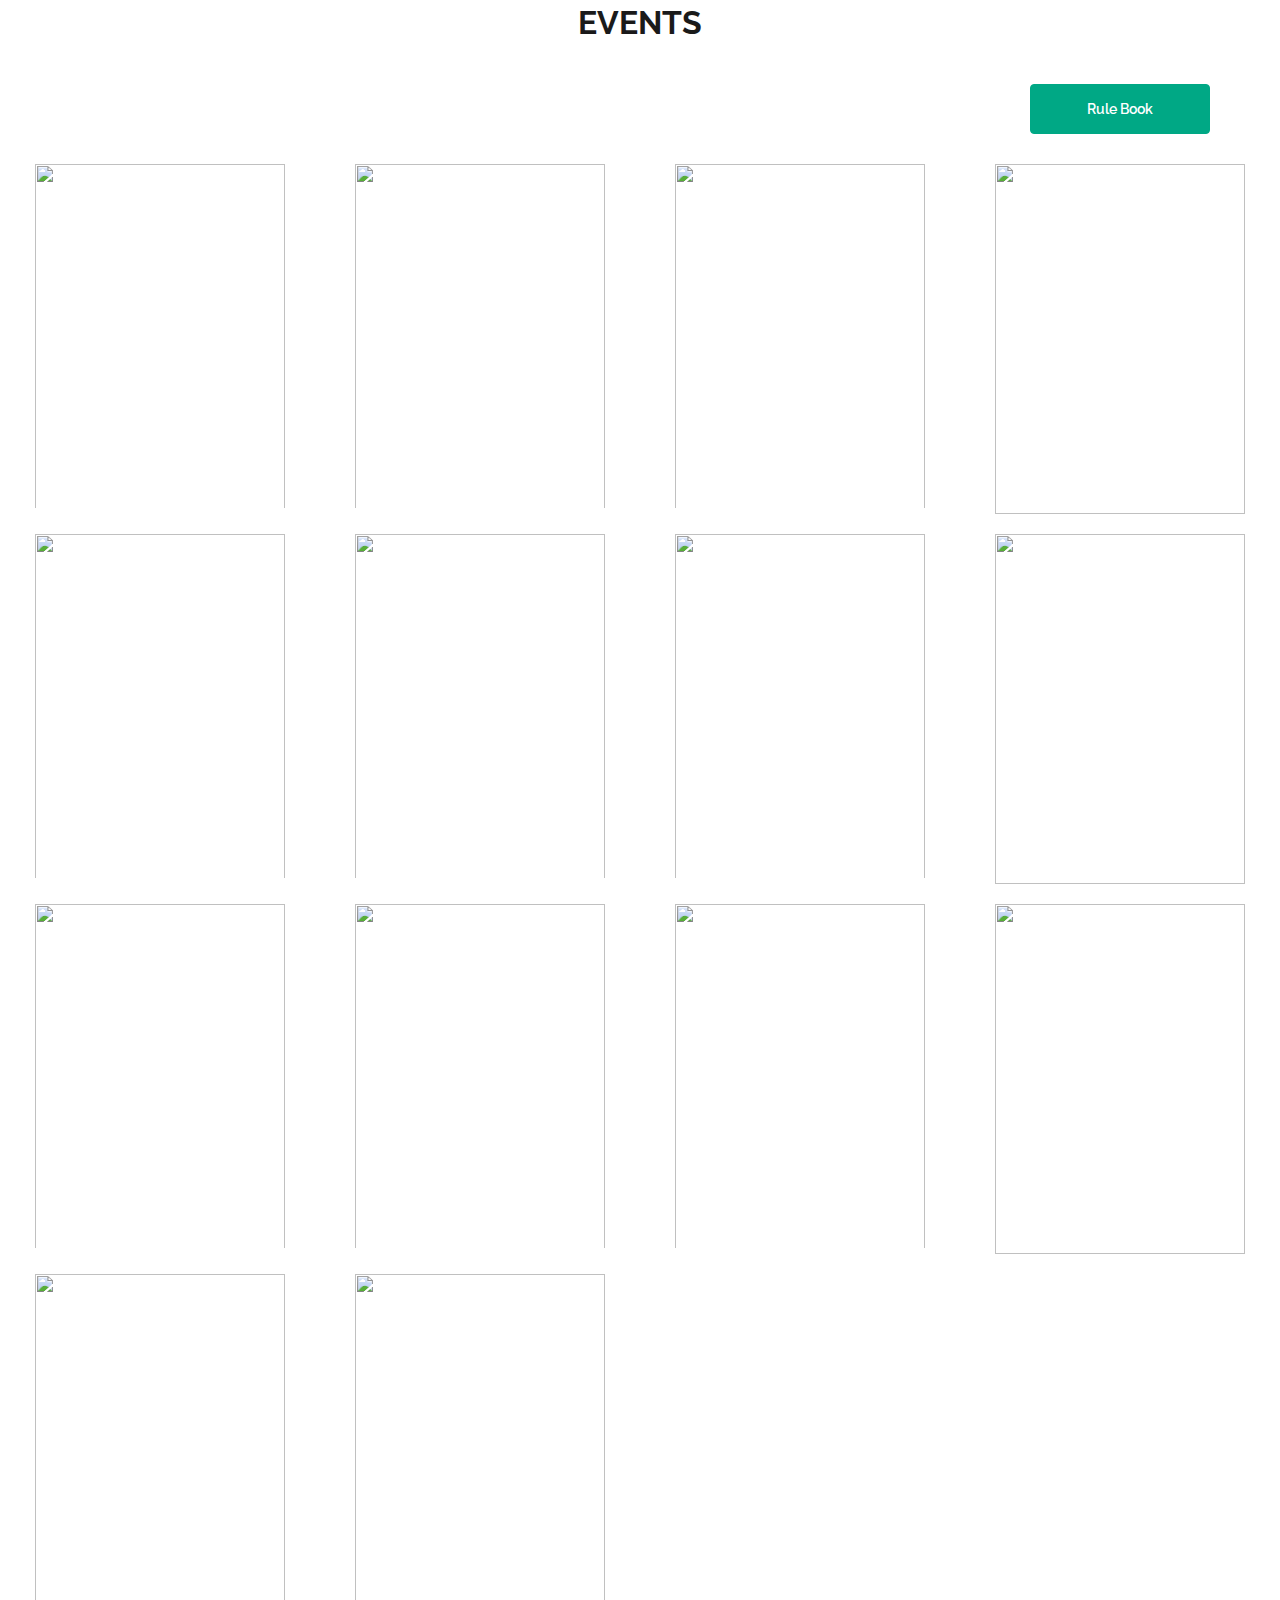
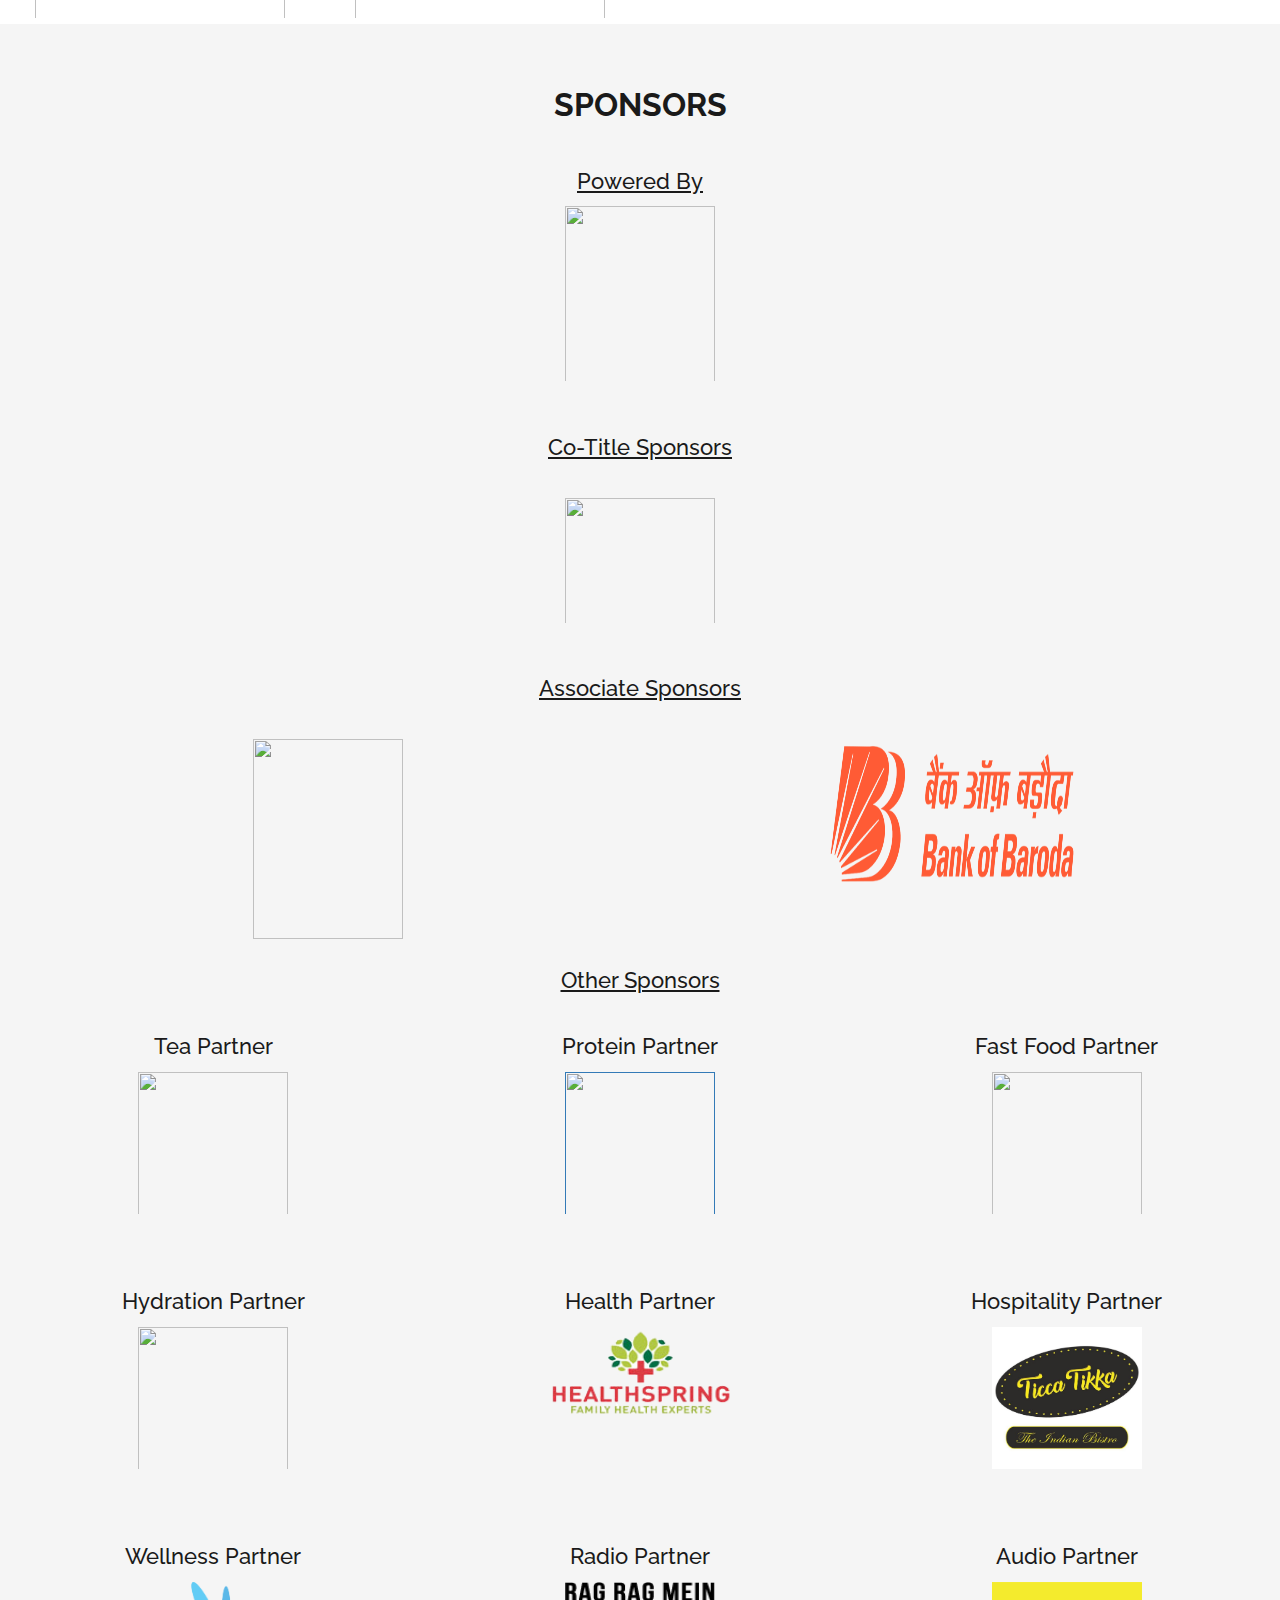
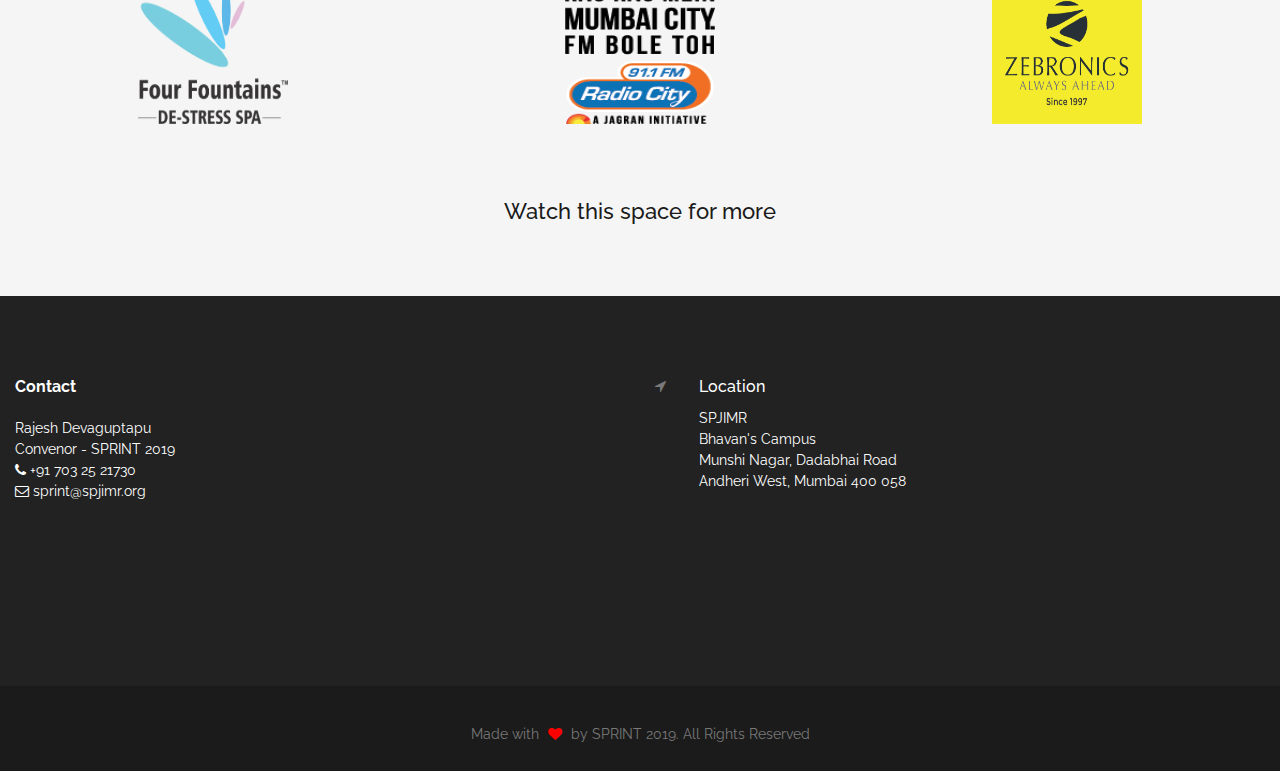
==== commit 10ce867a: "Add sponsors and Registrations closed" ====
--- a/index.html
+++ b/index.html
@@ -162,8 +162,8 @@
                                             <h2 class="text-white"><strong>#GoFullBlaze</strong></h2>
                                         </div>
 
-                                        <div class="home_btns m-top-40">
-                                            <a target="_blank" href="https://goo.gl/forms/aOkxYh9DbjndOvni1" class="btn btn-primary m-top-20">Register Now</a>
+                                        <div class="m-top-40">
+                                            <a target="_blank" href="" class="btn btn-primary m-top-20">Registrations Closed</a>
                                             <!-- <a href="" class="btn btn-default m-top-20">Know us More</a> -->
                                         </div>
                                     </div> <!--End off slid item
@@ -901,9 +901,15 @@
                                     <h4 align="center"><u>Associate Sponsors</u></h4>
                                 </div>
                                 
-                                <div align="center" style="padding-top:2%;">
+                                <div class="col-md-6" align="center" style="padding-top:2%;">
                                     <a target="_blank" href="https://www.bharatpetroleum.com/">
                                         <img class="center" src="assets/images/bpcl.png" alt="" width="150" height="200"/>
+                                    </a>
+                                </div>
+
+                                <div class="col-md-6" align="center" style="padding-top:2%;padding-bottom:2%;">
+                                    <a target="_blank" href="https://www.bankofbaroda.com/">
+                                        <img class="center" src="assets/images/bob.png" alt="" width="250" height="150"/>
                                     </a>
                                 </div>
                             </div>
@@ -999,6 +1005,31 @@
                                     </a>
                                 </div>
                             </div>
+
+                            <div class="center flashing col-md-4" style="padding-bottom: 5%;">
+                                <div>
+                                    <h4 align="center">Radio Partner</h4>
+                                </div>
+    
+                                <div align="center">
+                                    <a target="_blank" href="https://www.radiocity.in/mumbai">
+                                        <img class="center" src="assets/images/rcity2.png" alt="" width="150" height="150" style="padding-bottom: 2%;"/>
+                                    </a>
+                                </div>
+                            </div>
+
+                            <div class="center flashing col-md-4" style="padding-bottom: 5%;">
+                                <div>
+                                    <h4 align="center">Audio Partner</h4>
+                                </div>
+    
+                                <div align="center">
+                                    <a target="_blank" href="https://zebronics.com/">
+                                        <img class="center" src="assets/images/zebronics.png" alt="" width="150" height="150" style="padding-bottom: 2%;"/>
+                                    </a>
+                                </div>
+                            </div>
+
 
 
                         </div>
